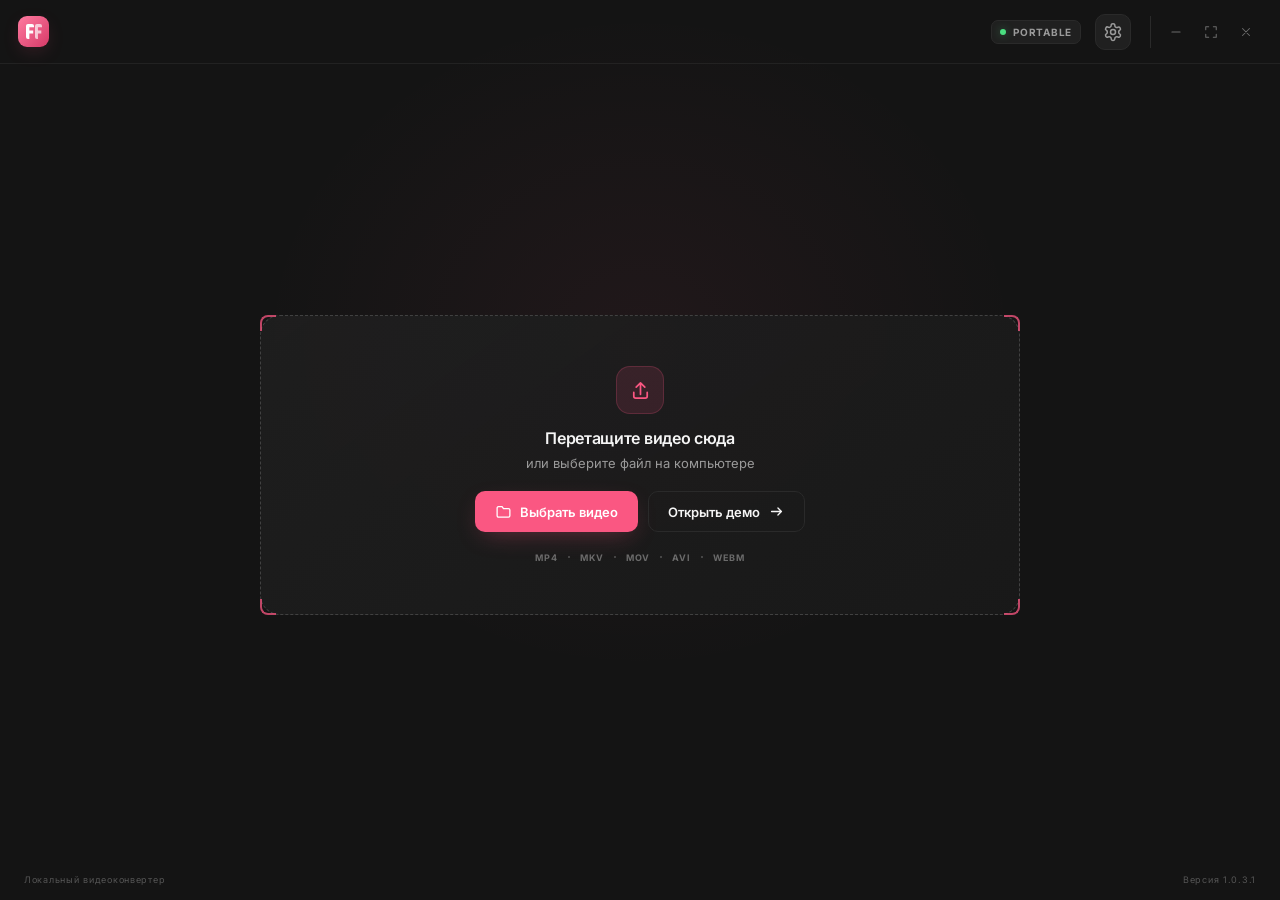
==== ui/index.html @ 164e17ff "Fix media seeking and audio synchronization" ====
<!DOCTYPE html>
<html lang="ru">
<head>
  <meta charset="UTF-8">
  <meta name="viewport" content="width=device-width, initial-scale=1.0">
  <meta name="theme-color" content="#141414">
  <title>FFConverter</title>
  <link rel="icon" type="image/png" href="icon.png">
  <style>:root{color-scheme:dark}html,body{background:#141414;color:#f5f5f5}</style>
  <link rel="stylesheet" href="design-system/fonts/fonts.css">
  <link rel="stylesheet" href="design-system/css/whitely.css">
  <link rel="stylesheet" href="styles/app.css">
</head>
<body>
  <svg class="svg-defs" aria-hidden="true">
    <defs>
      <symbol id="i-upload" viewBox="0 0 24 24"><path d="M12 16V4m0 0L7.5 8.5M12 4l4.5 4.5M5 14v4a2 2 0 0 0 2 2h10a2 2 0 0 0 2-2v-4"/></symbol>
      <symbol id="i-folder" viewBox="0 0 24 24"><path d="M3 7a2 2 0 0 1 2-2h5l2 3h7a2 2 0 0 1 2 2v8a2 2 0 0 1-2 2H5a2 2 0 0 1-2-2V7Z"/></symbol>
      <symbol id="i-play" viewBox="0 0 24 24"><path d="m6 3 14 9-14 9V3Z"/></symbol>
      <symbol id="i-pause" viewBox="0 0 24 24"><rect x="6" y="5" width="4" height="14" rx="1"/><rect x="14" y="5" width="4" height="14" rx="1"/></symbol>
      <symbol id="i-arrow" viewBox="0 0 24 24"><path d="M5 12h14m-5-5 5 5-5 5"/></symbol>
      <symbol id="i-chevron" viewBox="0 0 24 24"><path d="m7 10 5 5 5-5"/></symbol>
      <symbol id="i-check" viewBox="0 0 24 24"><path d="m5 12 4 4L19 6"/></symbol>
      <symbol id="i-film" viewBox="0 0 24 24"><rect x="3" y="4" width="18" height="16" rx="2"/><path d="M7 4v16M17 4v16M3 9h4M3 15h4M17 9h4M17 15h4M7 12h10"/></symbol>
      <symbol id="i-shield" viewBox="0 0 24 24"><path d="M12 3 4.5 6v5.5c0 4.5 3 7.8 7.5 9.5 4.5-1.7 7.5-5 7.5-9.5V6L12 3Z"/><path d="m9 12 2 2 4-4"/></symbol>
      <symbol id="i-cpu" viewBox="0 0 24 24"><rect x="6" y="6" width="12" height="12" rx="2"/><rect x="9" y="9" width="6" height="6" rx="1"/><path d="M9 2v4M15 2v4M9 18v4M15 18v4M2 9h4M2 15h4M18 9h4M18 15h4"/></symbol>
      <symbol id="i-zap" viewBox="0 0 24 24"><path d="m13 2-8 12h7l-1 8 8-12h-7l1-8Z"/></symbol>
      <symbol id="i-scissors" viewBox="0 0 24 24"><circle cx="6" cy="7" r="3"/><circle cx="6" cy="17" r="3"/><path d="m8.5 8.5 11 7.5M8.5 15.5 19.5 8"/></symbol>
      <symbol id="i-crop" viewBox="0 0 24 24"><path d="M6 2v16a2 2 0 0 0 2 2h14M2 6h16a2 2 0 0 1 2 2v14"/></symbol>
      <symbol id="i-image" viewBox="0 0 24 24"><rect x="3" y="4" width="18" height="16" rx="2"/><circle cx="8.5" cy="9" r="1.5"/><path d="m4 17 5-5 4 4 2-2 5 4"/></symbol>
      <symbol id="i-music" viewBox="0 0 24 24"><path d="M9 18V6l11-2v12M9 9l11-2"/><circle cx="6" cy="18" r="3"/><circle cx="17" cy="16" r="3"/></symbol>
      <symbol id="i-volume" viewBox="0 0 24 24"><path d="M5 10v4h3l4 4V6l-4 4H5ZM16 9a4 4 0 0 1 0 6M18.5 6.5a8 8 0 0 1 0 11"/></symbol>
      <symbol id="i-muted" viewBox="0 0 24 24"><path d="M5 10v4h3l4 4V6l-4 4H5ZM16 10l5 5M21 10l-5 5"/></symbol>
      <symbol id="i-expand" viewBox="0 0 24 24"><path d="M8 3H3v5M16 3h5v5M8 21H3v-5M16 21h5v-5"/></symbol>
      <symbol id="i-back" viewBox="0 0 24 24"><path d="m11 7-5 5 5 5M18 7l-5 5 5 5"/></symbol>
      <symbol id="i-forward" viewBox="0 0 24 24"><path d="m6 7 5 5-5 5M13 7l5 5-5 5"/></symbol>
      <symbol id="i-settings" viewBox="0 0 24 24"><path d="M12.2 2h-.4a2 2 0 0 0-2 2v.2a2 2 0 0 1-1 1.7l-.4.3a2 2 0 0 1-2 0h-.2a2 2 0 0 0-2.7.8l-.2.4a2 2 0 0 0 .7 2.7l.2.1a2 2 0 0 1 1 1.7v.5a2 2 0 0 1-1 1.7l-.2.1a2 2 0 0 0-.7 2.7l.2.4a2 2 0 0 0 2.7.7l.2-.1a2 2 0 0 1 2 0l.4.3a2 2 0 0 1 1 1.7v.2a2 2 0 0 0 2 2h.4a2 2 0 0 0 2-2v-.2a2 2 0 0 1 1-1.7l.4-.3a2 2 0 0 1 2 0l.2.1a2 2 0 0 0 2.7-.7l.2-.4a2 2 0 0 0-.7-2.7l-.2-.1a2 2 0 0 1-1-1.7v-.5a2 2 0 0 1 1-1.7l.2-.1a2 2 0 0 0 .7-2.7l-.2-.4a2 2 0 0 0-2.7-.7l-.2.1a2 2 0 0 1-2 0l-.4-.3a2 2 0 0 1-1-1.7V4a2 2 0 0 0-2-2Z"/><circle cx="12" cy="12" r="3"/></symbol>
      <symbol id="i-help" viewBox="0 0 24 24"><circle cx="12" cy="12" r="9"/><path d="M9.5 9a2.5 2.5 0 1 1 4 2c-1 .7-1.5 1.2-1.5 2.5M12 17h.01"/></symbol>
      <symbol id="i-reset" viewBox="0 0 24 24"><path d="M4 4v6h6M5.5 15a7 7 0 1 0 .5-7l-2 2"/></symbol>
      <symbol id="i-plus" viewBox="0 0 24 24"><path d="M12 5v14M5 12h14"/></symbol>
      <symbol id="i-minus" viewBox="0 0 24 24"><path d="M5 12h14"/></symbol>
      <symbol id="i-clock" viewBox="0 0 24 24"><circle cx="12" cy="12" r="9"/><path d="M12 7v5l3 2"/></symbol>
      <symbol id="i-close" viewBox="0 0 24 24"><path d="m6 6 12 12M18 6 6 18"/></symbol>
    </defs>
  </svg>

  <input id="file-input" type="file" accept="video/*,.mkv,.mov,.avi,.webm" hidden>

  <section class="welcome-screen" id="welcome-screen" aria-label="Открытие видео">
    <header class="app-header welcome-header" data-tauri-drag-region>
      <a class="brand" href="#" aria-label="FFConverter — главный экран">
        <span class="brand-mark"><span></span><span></span></span>
      </a>
      <div class="titlebar-actions">
        <span class="portable-badge"><span class="status-dot"></span>PORTABLE</span>
        <button class="icon-button" id="welcome-help-button" type="button" aria-label="Настройки"><svg class="icon"><use href="#i-settings"></use></svg></button>
        <div class="window-controls">
          <button data-window-action="minimize" type="button" aria-label="Свернуть"><svg class="icon"><use href="#i-minus"></use></svg></button>
          <button data-window-action="maximize" type="button" aria-label="Развернуть"><svg class="icon"><use href="#i-expand"></use></svg></button>
          <button class="window-close" data-window-action="close" type="button" aria-label="Закрыть"><svg class="icon"><use href="#i-close"></use></svg></button>
        </div>
      </div>
    </header>

    <main class="welcome-main">
      <div class="drop-zone" id="drop-zone" aria-label="Область для перетаскивания видео">
        <div class="drop-corner corner-tl"></div><div class="drop-corner corner-tr"></div>
        <div class="drop-corner corner-bl"></div><div class="drop-corner corner-br"></div>
        <div class="upload-icon"><svg class="icon"><use href="#i-upload"></use></svg></div>
        <h2>Перетащите видео сюда</h2>
        <p>или выберите файл на компьютере</p>
        <div class="drop-actions">
          <button class="btn btn-primary" id="browse-button" type="button"><svg class="icon"><use href="#i-folder"></use></svg>Выбрать видео</button>
          <button class="btn btn-ghost" id="demo-button" type="button">Открыть демо<svg class="icon"><use href="#i-arrow"></use></svg></button>
        </div>
        <div class="format-list"><span>MP4</span><i></i><span>MKV</span><i></i><span>MOV</span><i></i><span>AVI</span><i></i><span>WEBM</span></div>
      </div>
    </main>
    <footer class="welcome-footer"><span>Локальный видеоконвертер</span><span>Версия 1.0.3.1</span></footer>
  </section>

  <section class="workspace" id="workspace" aria-label="Рабочая область" hidden>
    <header class="app-header workspace-header" data-tauri-drag-region>
      <div class="header-left">
        <button class="brand brand-button" id="home-button" type="button" aria-label="Вернуться на главный экран">
          <span class="brand-mark"><span></span><span></span></span>
        </button>
        <span class="header-divider"></span>
        <div class="file-identity"><svg class="icon"><use href="#i-film"></use></svg><div><strong id="header-file-name">Showreel_2026.mp4</strong><span id="header-file-meta">MP4 · 48,2 МБ</span></div></div>
      </div>
      <div class="header-actions">
        <span class="saved-status"><span class="status-dot"></span><span id="workspace-mode">Демо-режим</span></span>
        <button class="btn btn-dark btn-sm" id="change-file-button" type="button"><svg class="icon"><use href="#i-folder"></use></svg>Сменить файл</button>
        <button class="icon-button" id="help-button" type="button" aria-label="Настройки"><svg class="icon"><use href="#i-settings"></use></svg></button>
        <div class="window-controls">
          <button data-window-action="minimize" type="button" aria-label="Свернуть"><svg class="icon"><use href="#i-minus"></use></svg></button>
          <button data-window-action="maximize" type="button" aria-label="Развернуть"><svg class="icon"><use href="#i-expand"></use></svg></button>
          <button class="window-close" data-window-action="close" type="button" aria-label="Закрыть"><svg class="icon"><use href="#i-close"></use></svg></button>
        </div>
      </div>
    </header>

    <main class="workbench">
      <div class="media-column">
        <section class="preview-card" aria-label="Предпросмотр видео">
          <div class="preview-stage" id="preview-stage">
            <div class="demo-poster" id="demo-poster">
              <svg viewBox="0 0 1280 720" preserveAspectRatio="xMidYMid slice" aria-label="Демонстрационный кадр">
                <defs>
                  <linearGradient id="sky" x1="0" y1="0" x2="0" y2="1"><stop stop-color="#191624"/><stop offset=".55" stop-color="#3b233d"/><stop offset="1" stop-color="#f16c82"/></linearGradient>
                  <linearGradient id="mountain" x1="0" y1="0" x2="1" y2="1"><stop stop-color="#292233"/><stop offset="1" stop-color="#0e1016"/></linearGradient>
                  <radialGradient id="sun"><stop stop-color="#ffd4c2"/><stop offset=".55" stop-color="#ff9c9c"/><stop offset="1" stop-color="#fa5782" stop-opacity="0"/></radialGradient>
                </defs>
                <rect width="1280" height="720" fill="url(#sky)"/>
                <circle cx="900" cy="260" r="230" fill="url(#sun)"/><circle cx="900" cy="260" r="104" fill="#ffb2ac" opacity=".92"/>
                <path d="M0 480 200 310l140 120 190-210 220 260 130-120 200 140 200-100v320H0Z" fill="#292331" opacity=".65"/>
                <path d="M0 560 260 370l150 160 200-90 210 140 210-190 250 170v160H0Z" fill="url(#mountain)"/>
                <path d="m260 370 52 56 35-18 63 122-150-160ZM1030 390l-74 67-40-12-86 135 200-190Z" fill="#746070" opacity=".38"/>
                <path d="M0 610c230-50 390 40 630-10s390-30 650 30v90H0Z" fill="#0b0d12"/>
                <g fill="#fff" opacity=".75" font-family="Inter, sans-serif"><text x="54" y="68" font-size="15" letter-spacing="5">FFCONVERTER</text><text x="54" y="652" font-size="13" letter-spacing="3">ДЕМОНСТРАЦИОННЫЙ КАДР</text></g>
              </svg>
            </div>
            <video id="video-preview" playsinline hidden></video>
            <div class="preview-topbar">
              <div class="preview-badges"><span class="preview-badge"><span class="status-dot"></span>ПРЕДПРОСМОТР</span><span class="preview-badge muted" id="preview-resolution">1920 × 1080</span></div>
              <span class="preview-badge muted" id="preview-codec">H.264 · 30 FPS</span>
            </div>
            <button class="center-play" id="center-play" type="button" aria-label="Воспроизвести"><svg class="icon"><use href="#i-play"></use></svg></button>
            <div class="crop-overlay" id="crop-overlay" hidden><div class="crop-frame"><span class="crop-handle ch-tl"></span><span class="crop-handle ch-tr"></span><span class="crop-handle ch-bl"></span><span class="crop-handle ch-br"></span><div class="crop-grid"></div></div><span class="crop-label">Область кадра · 16:9</span></div>
          </div>
          <div class="playback-bar">
            <div class="playback-main">
              <button class="player-button primary-play" id="play-button" type="button" aria-label="Воспроизвести"><svg class="icon"><use href="#i-play"></use></svg></button>
              <button class="player-button" id="rewind-button" type="button" aria-label="Назад на 5 секунд"><svg class="icon"><use href="#i-back"></use></svg></button>
              <button class="player-button" id="forward-button" type="button" aria-label="Вперёд на 5 секунд"><svg class="icon"><use href="#i-forward"></use></svg></button>
              <span class="playback-time"><strong id="playback-current">00:00</strong><span>/</span><span id="playback-duration">00:41</span></span>
            </div>
            <div class="playback-secondary">
              <span class="preview-file-label" id="preview-file-label">Showreel_2026.mp4</span>
              <button class="player-button" id="mute-button" type="button" aria-label="Выключить звук"><svg class="icon"><use href="#i-volume"></use></svg></button>
              <button class="player-button" id="fullscreen-button" type="button" aria-label="На весь экран"><svg class="icon"><use href="#i-expand"></use></svg></button>
            </div>
          </div>
        </section>

        <section class="timeline-card" aria-label="Таймлайн и обрезка">
          <div class="timeline-header">
            <div class="section-title"><svg class="icon"><use href="#i-scissors"></use></svg><h2>Обрезка</h2><span class="soft-badge" id="trim-length">41,0 сек</span></div>
            <div class="timeline-actions">
              <div class="segmented compact" id="trim-mode"><button class="active" data-mode="precise" type="button">Точно</button><button data-mode="fast" type="button">Без потерь</button></div>
              <button class="icon-button small" id="reset-trim" type="button" aria-label="Сбросить обрезку"><svg class="icon"><use href="#i-reset"></use></svg></button>
            </div>
          </div>
          <div class="timeline-body">
            <div class="timeline-ruler"><span>00:00</span><span>00:10</span><span>00:20</span><span>00:30</span><span id="ruler-end">00:41</span></div>
            <div class="timeline-track" id="timeline-track">
              <div class="timeline-thumbnails" aria-hidden="true">
                <span></span><span></span><span></span><span></span><span></span><span></span><span></span><span></span><span></span><span></span><span></span><span></span>
              </div>
              <div class="timeline-dim dim-left"></div><div class="timeline-dim dim-right"></div>
              <div class="timeline-selection"></div>
              <div class="trim-handle trim-start" data-drag="start" role="slider" tabindex="0" aria-label="Начало фрагмента" aria-valuemin="0" aria-valuemax="41" aria-valuenow="0"><span></span></div>
              <div class="trim-handle trim-end" data-drag="end" role="slider" tabindex="0" aria-label="Конец фрагмента" aria-valuemin="0" aria-valuemax="41" aria-valuenow="41"><span></span></div>
              <div class="playhead" data-drag="playhead" role="slider" tabindex="0" aria-label="Текущая позиция" aria-valuemin="0" aria-valuemax="41" aria-valuenow="0"><span></span></div>
            </div>
            <div class="timeline-footer"><span id="trim-start-time">Начало&nbsp; 00:00.000</span><span class="timeline-hint">Перетащите маркеры, чтобы выбрать фрагмент</span><span id="trim-end-time">Конец&nbsp; 00:41.000</span></div>
          </div>
        </section>
      </div>

      <aside class="inspector" aria-label="Настройки экспорта">
        <div class="inspector-header">
          <div><span class="inspector-kicker">OUTPUT</span><h2>Настройки</h2></div>
          <button class="icon-button small" id="reset-settings" type="button" aria-label="Сбросить настройки"><svg class="icon"><use href="#i-reset"></use></svg></button>
        </div>
        <div class="inspector-tabs" role="tablist" aria-label="Тип настроек">
          <button class="active" id="video-tab" data-panel="video-panel" role="tab" aria-selected="true" type="button"><svg class="icon"><use href="#i-film"></use></svg>Видео</button>
          <button id="audio-tab" data-panel="audio-panel" role="tab" aria-selected="false" type="button"><svg class="icon"><use href="#i-music"></use></svg>Звук<span class="tab-count">2</span></button>
        </div>

        <div class="inspector-scroll">
          <div class="settings-panel" id="video-panel" role="tabpanel" aria-labelledby="video-tab">
            <details class="setting-section">
              <summary><span class="setting-icon"><svg class="icon"><use href="#i-zap"></use></svg></span><span><strong>Сжатие</strong><small id="compression-summary">Баланс · HEVC</small></span><svg class="icon chevron"><use href="#i-chevron"></use></svg></summary>
              <div class="setting-content">
                <div class="preset-grid" id="preset-grid">
                  <button data-preset="quality" type="button"><span>Качество</span><small>AV1 · NVIDIA · CQ 32</small></button>
                  <button class="active" data-preset="balance" type="button"><span>Баланс</span><small>HEVC · NVIDIA · CQ 21</small><i><svg class="icon"><use href="#i-check"></use></svg></i></button>
                </div>
                <div class="control-block quality-control">
                  <div class="control-label"><label for="quality-range">Качество</label><span class="value-badge" id="quality-value">CQ 21 · Высокое</span></div>
                  <input id="quality-range" type="range" min="15" max="35" value="21" style="--val:30%">
                  <div class="range-caption"><span>Выше качество</span><span>Меньше файл</span></div>
                </div>
                <div class="field-row">
                  <label class="select-field"><span>Кодек</span><span class="select-wrap"><select id="codec-select"><option value="H.264">H.264</option><option value="HEVC" selected>HEVC / H.265</option><option value="AV1">AV1</option></select><svg class="icon"><use href="#i-chevron"></use></svg></span></label>
                  <label class="select-field"><span>Устройство</span><span class="select-wrap"><select id="encoder-select"><option>CPU</option><option selected>NVIDIA NVENC</option><option>Intel Quick Sync</option></select><svg class="icon"><use href="#i-chevron"></use></svg></span></label>
                </div>
                <div class="inline-note"><svg class="icon"><use href="#i-cpu"></use></svg><span id="encoder-note">Максимальная совместимость настроек с вашим устройством будет проверена при экспорте.</span></div>
              </div>
            </details>

            <details class="setting-section">
              <summary><span class="setting-icon"><svg class="icon"><use href="#i-film"></use></svg></span><span><strong>Конвертирование</strong><small>Контейнер и формат</small></span><svg class="icon chevron"><use href="#i-chevron"></use></svg></summary>
              <div class="setting-content">
                <label class="select-field"><span>Контейнер</span><span class="select-wrap"><select id="container-select"><option value="original">Оригинал</option><option>MP4</option><option>MKV</option><option>MOV</option><option>WebM</option></select><svg class="icon"><use href="#i-chevron"></use></svg></span></label>
                <label class="switch-row"><span><strong>Сохранить метаданные</strong><small>Дата, название и другие свойства</small></span><span class="switch"><input type="checkbox" checked><span class="slider"></span></span></label>
                <label class="switch-row"><span><strong>Сохранить субтитры</strong><small>Если они есть в исходном файле</small></span><span class="switch"><input type="checkbox" checked><span class="slider"></span></span></label>
              </div>
            </details>

            <details class="setting-section">
              <summary><span class="setting-icon"><svg class="icon"><use href="#i-expand"></use></svg></span><span><strong>Разрешение</strong><small id="resolution-summary">Как в оригинале · 1920 × 1080</small></span><svg class="icon chevron"><use href="#i-chevron"></use></svg></summary>
              <div class="setting-content">
                <div class="resolution-presets" id="resolution-presets"><button class="active" data-width="1920" data-height="1080" type="button">Оригинал</button><button data-width="3840" data-height="2160" type="button">4K</button><button data-width="2560" data-height="1440" type="button">2K</button><button data-width="1280" data-height="720" type="button">720p</button></div>
                <div class="dimension-row"><label><span>Ширина</span><input class="input" id="width-input" type="number" value="1920" min="16"></label><span>×</span><label><span>Высота</span><input class="input" id="height-input" type="number" value="1080" min="16"></label></div>
                <label class="switch-row"><span><strong>Сохранять пропорции</strong><small>Не растягивать изображение</small></span><span class="switch"><input id="aspect-lock" type="checkbox" checked><span class="slider"></span></span></label>
              </div>
            </details>

            <details class="setting-section">
              <summary><span class="setting-icon"><svg class="icon"><use href="#i-crop"></use></svg></span><span><strong>Обрезка кадра</strong><small id="crop-summary">Весь кадр</small></span><svg class="icon chevron"><use href="#i-chevron"></use></svg></summary>
              <div class="setting-content">
                <div class="ratio-grid" id="ratio-grid"><button class="active" data-ratio="free" type="button">Весь кадр</button><button data-ratio="16:9" type="button">16:9</button><button data-ratio="1:1" type="button">1:1</button><button data-ratio="4:3" type="button">4:3</button><button data-ratio="9:16" type="button">9:16</button></div>
                <button class="btn btn-dark full-width" id="crop-preview-button" type="button"><svg class="icon"><use href="#i-crop"></use></svg>Показать область на превью</button>
              </div>
            </details>

            <details class="setting-section">
              <summary><span class="setting-icon"><svg class="icon"><use href="#i-image"></use></svg></span><span><strong>Раскадровка и GIF</strong><small>PNG, JPG или анимация</small></span><svg class="icon chevron"><use href="#i-chevron"></use></svg></summary>
              <div class="setting-content">
                <div class="segmented full" id="image-format"><button class="active" data-format="PNG" type="button">PNG</button><button data-format="JPG" type="button">JPG</button><button data-format="GIF" type="button">GIF</button></div>
                <label class="switch-row"><span><strong>Только текущий кадр</strong><small id="frame-time-label">Позиция 00:00.000</small></span><span class="switch"><input id="single-frame" type="checkbox" checked><span class="slider"></span></span></label>
                <div class="control-block"><div class="control-label"><label for="fps-range">Частота кадров</label><span class="value-badge" id="fps-value">12 FPS</span></div><input id="fps-range" type="range" min="5" max="30" value="12" style="--val:28%"></div>
              </div>
            </details>
          </div>

          <div class="settings-panel" id="audio-panel" role="tabpanel" aria-labelledby="audio-tab" hidden>
            <div class="audio-overview"><span class="setting-icon"><svg class="icon"><use href="#i-music"></use></svg></span><div><strong>Аудиодорожки</strong><span>Настройте каждую дорожку отдельно</span></div><span class="soft-badge">2 дорожки</span></div>
            <article class="audio-track" data-track="1">
              <div class="audio-track-head"><span class="track-number">01</span><div><strong>Основная дорожка</strong><span>Русский · AAC · Stereo</span></div><label class="switch"><input class="track-enabled" type="checkbox" checked aria-label="Включить основную дорожку"><span class="slider"></span></label></div>
              <div class="track-volume"><svg class="icon"><use href="#i-volume"></use></svg><input class="audio-volume" type="range" min="0" max="200" value="100" aria-label="Громкость основной дорожки" style="--val:50%"><span>100%</span></div>
              <div class="track-footer"><span>48 kHz · 192 kb/s</span><button class="text-button track-mute" type="button">Выключить звук</button></div>
            </article>
            <article class="audio-track" data-track="2">
              <div class="audio-track-head"><span class="track-number">02</span><div><strong>Комментарии</strong><span>English · AAC · Stereo</span></div><label class="switch"><input class="track-enabled" type="checkbox" checked aria-label="Включить дорожку комментариев"><span class="slider"></span></label></div>
              <div class="track-volume"><svg class="icon"><use href="#i-volume"></use></svg><input class="audio-volume" type="range" min="0" max="200" value="85" aria-label="Громкость дорожки комментариев" style="--val:42.5%"><span>85%</span></div>
              <div class="track-footer"><span>48 kHz · 160 kb/s</span><button class="text-button track-mute" type="button">Выключить звук</button></div>
            </article>
            <details class="setting-section audio-output">
              <summary><span class="setting-icon"><svg class="icon"><use href="#i-settings"></use></svg></span><span><strong>Формат звука</strong><small>AAC · 192 kb/s</small></span><svg class="icon chevron"><use href="#i-chevron"></use></svg></summary>
              <div class="setting-content"><div class="field-row"><label class="select-field"><span>Кодек</span><span class="select-wrap"><select><option>AAC</option><option>MP3</option><option>FLAC</option><option>Оригинал</option></select><svg class="icon"><use href="#i-chevron"></use></svg></span></label><label class="select-field"><span>Битрейт</span><span class="select-wrap"><select><option>128 kb/s</option><option selected>192 kb/s</option><option>256 kb/s</option><option>320 kb/s</option></select><svg class="icon"><use href="#i-chevron"></use></svg></span></label></div></div>
            </details>
            <div class="inline-note"><svg class="icon"><use href="#i-help"></use></svg><span>Если отключить все дорожки, видео будет сохранено без звука.</span></div>
          </div>
        </div>

        <div class="export-panel">
          <div class="output-name"><svg class="icon"><use href="#i-film"></use></svg><div><strong id="output-file-name">Showreel_2026_compressed.mp4</strong><span id="export-summary">MP4 · HEVC · 1920 × 1080</span></div><span class="output-format" id="output-format">MP4</span></div>
          <button class="btn btn-primary export-button" id="export-button" type="button"><span>Экспортировать</span><svg class="icon"><use href="#i-arrow"></use></svg></button>
          <div class="export-footnote"><svg class="icon"><use href="#i-shield"></use></svg><span>Файл будет сохранён на вашем компьютере</span></div>
        </div>
      </aside>
      <div class="workbench-loading" id="workbench-loading" role="status" aria-live="polite" hidden>
        <div class="workbench-loading-content">
          <span class="ring-loader" aria-hidden="true"></span>
          <h2 id="loading-title">Подготовка видео</h2>
          <p id="loading-status">Открытие файла…</p>
          <div class="loading-actions" id="loading-actions" hidden>
            <button class="btn btn-primary" id="loading-change-file" type="button">Выбрать другой файл</button>
            <button class="btn btn-dark" id="loading-home" type="button">На главный экран</button>
          </div>
        </div>
      </div>
    </main>
  </section>

  <div class="app-modal" id="export-modal" role="dialog" aria-modal="true" aria-labelledby="export-modal-title" hidden>
    <div class="modal-card">
      <button class="icon-button modal-close" data-close-modal type="button" aria-label="Закрыть"><svg class="icon"><use href="#i-close"></use></svg></button>
      <span class="modal-icon"><svg class="icon"><use href="#i-check"></use></svg></span>
      <span class="eyebrow modal-eyebrow">Макет интерфейса</span>
      <h2 id="export-modal-title">Настройки экспорта готовы</h2>
      <p>Сейчас вы просматриваете UI-прототип. FFmpeg и сохранение файла будут подключены на следующем этапе.</p>
      <div class="export-review"><div><span>Файл</span><strong id="review-file">Showreel_2026_compressed.mp4</strong></div><div><span>Формат</span><strong id="review-format">MP4 · HEVC</strong></div><div><span>Фрагмент</span><strong id="review-trim">00:00 — 00:41</strong></div></div>
      <button class="btn btn-primary full-width" data-close-modal type="button">Вернуться к настройкам</button>
    </div>
  </div>

  <div class="app-modal" id="help-modal" role="dialog" aria-modal="true" aria-labelledby="help-modal-title" hidden>
    <div class="modal-card help-card">
      <button class="icon-button modal-close" data-close-modal type="button" aria-label="Закрыть"><svg class="icon"><use href="#i-close"></use></svg></button>
      <span class="eyebrow modal-eyebrow">Настройки</span><h2 id="help-modal-title">FFConverter</h2>
      <label class="accent-setting" for="accent-color"><span><strong>Акцентный цвет</strong><small>Основной цвет интерфейса</small></span><span class="accent-picker"><input id="accent-color" type="color" value="#fa5782"><span id="accent-value">#FA5782</span></span></label>
      <section class="update-setting" aria-label="Обновления">
        <div class="update-setting-row"><div><strong>Обновления</strong><span id="update-status">Версия 1.0.3.1</span></div><button class="btn btn-dark btn-sm" id="update-check" type="button">Проверить</button></div>
        <div class="update-progress" id="update-progress" hidden><div class="update-progress-track"><span id="update-progress-bar"></span></div><span id="update-progress-value">0%</span></div>
      </section>
      <div class="shortcut-list"><div><span>Воспроизведение / пауза</span><kbd>Пробел</kbd></div><div><span>Перемотка на 5 секунд</span><span><kbd>←</kbd> <kbd>→</kbd></span></div><div><span>Сбросить обрезку</span><kbd>R</kbd></div><div><span>Закрыть окно</span><kbd>Esc</kbd></div></div>
      <p class="modal-hint">В демо-режиме управляется виртуальная позиция. При открытии поддерживаемого браузером видео элементы управляют самим файлом.</p>
      <button class="btn btn-dark full-width" data-close-modal type="button">Понятно</button>
    </div>
  </div>

  <div class="app-modal" id="update-modal" role="dialog" aria-modal="true" aria-labelledby="update-modal-title" hidden>
    <div class="modal-card">
      <span class="modal-icon"><svg class="icon"><use href="#i-reset"></use></svg></span>
      <span class="eyebrow modal-eyebrow" id="update-modal-eyebrow">Доступно обновление</span>
      <h2 id="update-modal-title">Новая версия FFConverter</h2>
      <p id="update-version-label"></p>
      <p id="update-notes"></p>
      <div class="export-progress" id="update-modal-progress" hidden><div><span id="update-modal-progress-value">0%</span></div><div class="export-progress-track"><span id="update-modal-progress-bar"></span></div></div>
      <div class="modal-actions"><button class="btn btn-primary full-width" id="update-install" type="button">Скачать и установить</button><button class="btn btn-dark full-width" data-close-modal type="button">Позже</button></div>
    </div>
  </div>

  <script src="design-system/js/whitely.js"></script>
  <script src="app.js"></script>
</body>
</html>
---- ui/design-system/fonts/fonts.css ----
/* Локальные шрифты: Inter (400–800) и Unbounded (500, 700), латиница + кириллица.
   font-display:block — текст появляется сразу в нужном шрифте, без вспышки
   перерисовки из системного (файлы локальные, задержка незаметна). */

/* Inter */
@font-face{font-family:'Inter';font-style:normal;font-weight:400;font-display:block;src:url('inter-cyrillic-400-normal.woff2') format('woff2');unicode-range:U+0301,U+0400-045F,U+0490-0491,U+04B0-04B1,U+2116}
@font-face{font-family:'Inter';font-style:normal;font-weight:400;font-display:block;src:url('inter-latin-400-normal.woff2') format('woff2');unicode-range:U+0000-00FF,U+0131,U+0152-0153,U+02BB-02BC,U+02C6,U+02DA,U+02DC,U+2000-206F,U+2074,U+20AC,U+2122,U+2191,U+2193,U+2212,U+2215,U+FEFF,U+FFFD}
@font-face{font-family:'Inter';font-style:normal;font-weight:500;font-display:block;src:url('inter-cyrillic-500-normal.woff2') format('woff2');unicode-range:U+0301,U+0400-045F,U+0490-0491,U+04B0-04B1,U+2116}
@font-face{font-family:'Inter';font-style:normal;font-weight:500;font-display:block;src:url('inter-latin-500-normal.woff2') format('woff2');unicode-range:U+0000-00FF,U+0131,U+0152-0153,U+02BB-02BC,U+02C6,U+02DA,U+02DC,U+2000-206F,U+2074,U+20AC,U+2122,U+2191,U+2193,U+2212,U+2215,U+FEFF,U+FFFD}
@font-face{font-family:'Inter';font-style:normal;font-weight:600;font-display:block;src:url('inter-cyrillic-600-normal.woff2') format('woff2');unicode-range:U+0301,U+0400-045F,U+0490-0491,U+04B0-04B1,U+2116}
@font-face{font-family:'Inter';font-style:normal;font-weight:600;font-display:block;src:url('inter-latin-600-normal.woff2') format('woff2');unicode-range:U+0000-00FF,U+0131,U+0152-0153,U+02BB-02BC,U+02C6,U+02DA,U+02DC,U+2000-206F,U+2074,U+20AC,U+2122,U+2191,U+2193,U+2212,U+2215,U+FEFF,U+FFFD}
@font-face{font-family:'Inter';font-style:normal;font-weight:700;font-display:block;src:url('inter-cyrillic-700-normal.woff2') format('woff2');unicode-range:U+0301,U+0400-045F,U+0490-0491,U+04B0-04B1,U+2116}
@font-face{font-family:'Inter';font-style:normal;font-weight:700;font-display:block;src:url('inter-latin-700-normal.woff2') format('woff2');unicode-range:U+0000-00FF,U+0131,U+0152-0153,U+02BB-02BC,U+02C6,U+02DA,U+02DC,U+2000-206F,U+2074,U+20AC,U+2122,U+2191,U+2193,U+2212,U+2215,U+FEFF,U+FFFD}
@font-face{font-family:'Inter';font-style:normal;font-weight:800;font-display:block;src:url('inter-cyrillic-800-normal.woff2') format('woff2');unicode-range:U+0301,U+0400-045F,U+0490-0491,U+04B0-04B1,U+2116}
@font-face{font-family:'Inter';font-style:normal;font-weight:800;font-display:block;src:url('inter-latin-800-normal.woff2') format('woff2');unicode-range:U+0000-00FF,U+0131,U+0152-0153,U+02BB-02BC,U+02C6,U+02DA,U+02DC,U+2000-206F,U+2074,U+20AC,U+2122,U+2191,U+2193,U+2212,U+2215,U+FEFF,U+FFFD}

/* Unbounded */
@font-face{font-family:'Unbounded';font-style:normal;font-weight:500;font-display:block;src:url('unbounded-cyrillic-500-normal.woff2') format('woff2');unicode-range:U+0301,U+0400-045F,U+0490-0491,U+04B0-04B1,U+2116}
@font-face{font-family:'Unbounded';font-style:normal;font-weight:500;font-display:block;src:url('unbounded-latin-500-normal.woff2') format('woff2');unicode-range:U+0000-00FF,U+0131,U+0152-0153,U+02BB-02BC,U+02C6,U+02DA,U+02DC,U+2000-206F,U+2074,U+20AC,U+2122,U+2191,U+2193,U+2212,U+2215,U+FEFF,U+FFFD}
@font-face{font-family:'Unbounded';font-style:normal;font-weight:700;font-display:block;src:url('unbounded-cyrillic-700-normal.woff2') format('woff2');unicode-range:U+0301,U+0400-045F,U+0490-0491,U+04B0-04B1,U+2116}
@font-face{font-family:'Unbounded';font-style:normal;font-weight:700;font-display:block;src:url('unbounded-latin-700-normal.woff2') format('woff2');unicode-range:U+0000-00FF,U+0131,U+0152-0153,U+02BB-02BC,U+02C6,U+02DA,U+02DC,U+2000-206F,U+2074,U+20AC,U+2122,U+2191,U+2193,U+2212,U+2215,U+FEFF,U+FFFD}
---- ui/design-system/css/whitely.css ----
/* Whitely Design System — точка входа стилей */
@import './tokens.css';
@import './base.css';
@import './components/button.css';
@import './components/input.css';
@import './components/choice.css';
@import './components/slider.css';
@import './components/cselect.css';
@import './components/badge.css';
@import './components/card.css';
@import './components/avatar.css';
@import './components/progress.css';
@import './components/tooltip.css';
@import './components/tabs.css';
@import './components/dropdown.css';
@import './components/accordion.css';
@import './components/modal.css';
@import './components/toast.css';
---- ui/styles/app.css ----
:root {
  --header-height: 64px;
  --panel-width: 382px;
  --app-gap: 12px;
  --preview-black: #0c0c0f;
}

html, body { width: 100%; min-width: 1024px; height: 100%; overflow: hidden; }
body { font-size: 14px; }
button, input, select { font: inherit; }
button { color: inherit; }
button, a, input, select, summary { -webkit-tap-highlight-color: transparent; }
button:focus-visible, a:focus-visible, summary:focus-visible, [tabindex]:focus-visible, input:focus-visible, select:focus-visible {
  outline: 2px solid var(--accent);
  outline-offset: 3px;
}
[hidden] { display: none !important; }
.svg-defs { position: absolute; width: 0; height: 0; overflow: hidden; }
.icon { width: 20px; height: 20px; flex: 0 0 auto; fill: none; stroke: currentColor; stroke-width: 1.8; stroke-linecap: round; stroke-linejoin: round; }
.full-width { width: 100%; }

.app-header {
  height: var(--header-height);
  display: flex;
  align-items: center;
  justify-content: space-between;
  padding: 0 24px;
  border-bottom: 1px solid var(--border);
  background: #171717;
  flex: 0 0 auto;
}
.brand { display: inline-flex; align-items: center; gap: 11px; color: var(--text); text-decoration: none; }
.brand-button { padding: 0; border: 0; background: none; cursor: pointer; }
.brand-mark {
  position: relative;
  width: 31px;
  height: 31px;
  display: inline-block;
  border-radius: 9px;
  overflow: hidden;
  background: linear-gradient(135deg, var(--accent-2), var(--accent-deep));
  box-shadow: 0 6px 20px -7px var(--accent-glow);
}
.brand-mark > span:first-child {
  position: absolute;
  width: 8px;
  height: 15px;
  left: 8px;
  top: 8px;
  border-radius: 2px;
  background: white;
  clip-path: polygon(0 0, 100% 0, 100% 22%, 42% 22%, 42% 43%, 90% 43%, 90% 63%, 42% 63%, 42% 100%, 0 100%);
}
.brand-mark > span:last-child {
  position: absolute;
  width: 7px;
  height: 15px;
  left: 17px;
  top: 8px;
  border-radius: 2px;
  background: rgba(255,255,255,.68);
  clip-path: polygon(0 0, 100% 0, 100% 22%, 42% 22%, 42% 43%, 90% 43%, 90% 63%, 42% 63%, 42% 100%, 0 100%);
}
.brand-name { font: 700 13px/1 var(--font-display); letter-spacing: -.035em; }
.portable-badge, .soft-badge, .value-badge, .output-format {
  display: inline-flex;
  align-items: center;
  gap: 7px;
  border: 1px solid var(--border);
  border-radius: 7px;
  padding: 5px 8px;
  color: var(--text-muted);
  background: var(--surface-2);
  font-size: 10px;
  font-weight: 700;
  letter-spacing: .07em;
  white-space: nowrap;
}
.status-dot { width: 6px; height: 6px; border-radius: 50%; background: var(--success); box-shadow: 0 0 9px rgba(74,222,128,.4); }

/* Welcome */
.welcome-screen { height: 100dvh; display: flex; flex-direction: column; background:
  radial-gradient(ellipse at 50% 38%, rgba(var(--accent-rgb),.055), transparent 42%),
  var(--bg); }
.welcome-header { border-bottom-color: rgba(42,42,42,.65); background: transparent; }
.welcome-main { width: min(940px, calc(100% - 64px)); margin: auto; display: flex; flex-direction: column; align-items: center; padding: 24px 0 18px; }
.eyebrow { display: inline-flex; align-items: center; gap: 8px; color: var(--accent); font-size: 10px; font-weight: 700; letter-spacing: .18em; }
.drop-zone {
  position: relative;
  width: min(760px, 100%);
  min-height: 300px;
  display: flex;
  flex-direction: column;
  align-items: center;
  justify-content: center;
  padding: 28px;
  border: 1px dashed #414141;
  border-radius: 20px;
  background: linear-gradient(145deg, rgba(32,32,32,.86), rgba(25,25,25,.9));
  cursor: pointer;
  transition: border-color var(--t-fast), background var(--t-fast), transform var(--t-fast), box-shadow var(--t-fast);
}
.drop-zone:hover, .drop-zone.dragover { border-color: var(--accent); background: linear-gradient(145deg, rgba(var(--accent-rgb),.065), rgba(28,28,28,.95)); box-shadow: inset 0 0 50px rgba(var(--accent-rgb),.025); }
.drop-zone.dragover { transform: scale(1.008); }
.drop-corner { position: absolute; width: 16px; height: 16px; border-color: var(--accent); border-style: solid; opacity: .75; }
.corner-tl { top: -1px; left: -1px; border-width: 2px 0 0 2px; border-radius: 8px 0 0; }
.corner-tr { top: -1px; right: -1px; border-width: 2px 2px 0 0; border-radius: 0 8px 0 0; }
.corner-bl { bottom: -1px; left: -1px; border-width: 0 0 2px 2px; border-radius: 0 0 0 8px; }
.corner-br { bottom: -1px; right: -1px; border-width: 0 2px 2px 0; border-radius: 0 0 8px; }
.upload-icon { width: 48px; height: 48px; display: grid; place-items: center; margin-bottom: 13px; color: var(--accent); border: 1px solid rgba(var(--accent-rgb),.2); border-radius: 14px; background: var(--accent-soft); }
.upload-icon .icon { width: 23px; height: 23px; }
.drop-zone h2 { font: 600 16px/1.4 var(--font-sans); }
.drop-zone > p { margin-top: 5px; color: var(--text-muted); font-size: 13px; }
.drop-actions { display: flex; gap: 10px; margin-top: 20px; }
.drop-actions .btn { padding: 11px 19px; font-size: 13px; }
.drop-actions .icon { width: 17px; height: 17px; }
.format-list { display: flex; align-items: center; gap: 10px; margin-top: 20px; color: var(--text-dim); font-size: 9px; font-weight: 700; letter-spacing: .1em; }
.format-list i { width: 2px; height: 2px; border-radius: 50%; background: #555; }
.welcome-footer { display: flex; justify-content: space-between; padding: 15px 24px; color: #555; font-size: 9px; letter-spacing: .08em; }

/* Workspace */
.workspace { height: 100dvh; }
.workbench { position: relative; height: calc(100dvh - var(--header-height)); display: grid; grid-template-columns: minmax(0, 1fr) var(--panel-width); gap: var(--app-gap); padding: var(--app-gap); }
.workbench-loading { position: absolute; z-index: 50; inset: 0; display: grid; place-items: center; padding: 32px; background: var(--bg); }
.workbench-loading-content { width: min(440px, 100%); display: flex; flex-direction: column; align-items: center; text-align: center; }
.workbench-loading .ring-loader { width: 38px; height: 38px; margin-bottom: 22px; border: 2px solid var(--surface-3); border-top-color: var(--accent); border-radius: 50%; animation: loading-spin .8s linear infinite; }
.workbench-loading h2 { font: 600 20px/1.35 var(--font-sans); letter-spacing: -.02em; }
.workbench-loading p { max-width: 100%; margin-top: 9px; color: var(--text-muted); font-size: 12px; line-height: 1.6; overflow-wrap: anywhere; white-space: pre-wrap; }
.workbench-loading.is-error .ring-loader { display: none; }
.loading-actions { display: flex; flex-wrap: wrap; justify-content: center; gap: 9px; margin-top: 22px; }
@keyframes loading-spin { to { transform: rotate(360deg); } }
.workspace-header { padding: 0 18px; }
.header-left, .header-actions, .file-identity, .saved-status { display: flex; align-items: center; }
.header-left { min-width: 0; gap: 18px; }
.header-divider { width: 1px; height: 28px; background: var(--border); }
.file-identity { min-width: 0; gap: 10px; }
.file-identity > .icon { color: var(--text-dim); width: 18px; }
.file-identity div { display: flex; flex-direction: column; gap: 3px; min-width: 0; }
.file-identity strong { max-width: 240px; overflow: hidden; text-overflow: ellipsis; white-space: nowrap; font-size: 12px; font-weight: 600; }
.file-identity span { color: var(--text-dim); font-size: 10px; }
.header-actions { gap: 9px; }
.header-actions .btn { padding: 8px 13px; }
.header-actions .icon { width: 16px; height: 16px; }
.saved-status { gap: 7px; margin-right: 5px; color: var(--text-dim); font-size: 10px; }
.saved-status .status-dot { width: 5px; height: 5px; }
.icon-button, .player-button {
  display: inline-grid;
  place-items: center;
  width: 36px;
  height: 36px;
  padding: 0;
  border: 1px solid var(--border);
  border-radius: 10px;
  color: var(--text-muted);
  background: var(--surface-2);
  cursor: pointer;
  transition: color var(--t-fast), border-color var(--t-fast), background var(--t-fast), transform var(--t-fast);
}
.icon-button:hover, .player-button:hover { color: var(--accent); border-color: rgba(var(--accent-rgb),.35); background: var(--accent-soft); }
.icon-button:active, .player-button:active { transform: scale(.94); }
.icon-button.small { width: 30px; height: 30px; border-radius: 8px; }
.icon-button.small .icon { width: 15px; height: 15px; }
.media-column { min-width: 0; min-height: 0; display: grid; grid-template-rows: minmax(260px, 1fr) 202px; gap: var(--app-gap); }
.preview-card, .timeline-card, .inspector { border: 1px solid var(--border); border-radius: var(--radius-md); background: var(--surface); overflow: hidden; }
.preview-card { min-height: 0; display: flex; flex-direction: column; }
.preview-stage { position: relative; flex: 1; min-height: 0; overflow: hidden; background: var(--preview-black); }
.demo-poster, .demo-poster > svg, #video-preview { width: 100%; height: 100%; display: block; }
.demo-poster > svg, #video-preview { object-fit: contain; }
.preview-stage::after { content: ""; position: absolute; inset: 0; pointer-events: none; box-shadow: inset 0 0 80px rgba(0,0,0,.12); }
.preview-topbar { position: absolute; z-index: 3; top: 15px; left: 16px; right: 16px; display: flex; align-items: center; justify-content: space-between; pointer-events: none; }
.preview-badges { display: flex; gap: 7px; }
.preview-badge { display: inline-flex; align-items: center; gap: 6px; padding: 6px 9px; border: 1px solid rgba(255,255,255,.1); border-radius: 7px; color: #eee; background: rgba(12,12,15,.72); font-size: 9px; font-weight: 700; letter-spacing: .08em; backdrop-filter: none; }
.preview-badge.muted { color: rgba(255,255,255,.66); font-weight: 500; letter-spacing: .02em; }
.preview-badge .status-dot { width: 5px; height: 5px; background: var(--accent); box-shadow: 0 0 8px var(--accent); }
.center-play { position: absolute; z-index: 4; top: 50%; left: 50%; width: 58px; height: 58px; display: grid; place-items: center; transform: translate(-50%, -50%); border: 1px solid rgba(255,255,255,.22); border-radius: 50%; color: white; background: rgba(20,20,20,.5); cursor: pointer; transition: background var(--t-fast), border-color var(--t-fast), transform var(--t-fast), opacity var(--t-fast); }
.center-play:hover { background: var(--accent); border-color: var(--accent); transform: translate(-50%, -50%) scale(1.06); }
.center-play .icon { width: 24px; height: 24px; fill: currentColor; stroke-width: 1.4; }
.center-play.playing { opacity: 0; }
.preview-stage:hover .center-play.playing { opacity: .75; }
.playback-bar { height: 56px; display: flex; align-items: center; justify-content: space-between; gap: 16px; padding: 0 14px; border-top: 1px solid var(--border); background: #191919; flex: 0 0 auto; }
.playback-main, .playback-secondary { display: flex; align-items: center; gap: 5px; min-width: 0; }
.player-button { width: 31px; height: 31px; border-color: transparent; border-radius: 8px; background: transparent; }
.player-button .icon { width: 17px; height: 17px; }
.player-button.primary-play { margin-right: 2px; color: #fff; border-color: var(--accent); background: var(--accent); }
.player-button.primary-play:hover { color: white; background: var(--accent-2); }
.primary-play .icon { fill: currentColor; width: 15px; height: 15px; }
.primary-play.is-playing .icon, .center-play.is-playing .icon { fill: currentColor; stroke: none; }
.playback-time { display: flex; align-items: center; gap: 7px; margin-left: 9px; color: var(--text-dim); font-size: 11px; font-variant-numeric: tabular-nums; }
.playback-time strong { color: var(--text); font-weight: 500; }
.preview-file-label { max-width: 180px; margin-right: 9px; overflow: hidden; text-overflow: ellipsis; white-space: nowrap; color: var(--text-dim); font-size: 10px; }

/* Timeline */
.timeline-card { display: flex; flex-direction: column; }
.timeline-header { min-height: 51px; display: flex; align-items: center; justify-content: space-between; gap: 12px; padding: 9px 14px; border-bottom: 1px solid var(--border); }
.section-title { display: flex; align-items: center; gap: 8px; }
.section-title > .icon { width: 16px; height: 16px; color: var(--accent); }
.section-title h2 { font: 600 12px/1 var(--font-sans); }
.section-title .soft-badge { margin-left: 3px; padding: 4px 6px; color: var(--accent); border-color: rgba(var(--accent-rgb),.16); background: var(--accent-soft); font-size: 9px; letter-spacing: 0; }
.timeline-actions { display: flex; align-items: center; gap: 8px; }
.segmented { display: inline-flex; padding: 3px; gap: 3px; border: 1px solid var(--border); border-radius: 10px; background: var(--surface-2); }
.segmented button { flex: 1; min-height: 30px; padding: 6px 12px; border: 0; border-radius: 7px; color: var(--text-muted); background: transparent; font-size: 11px; font-weight: 600; cursor: pointer; transition: background var(--t-fast), color var(--t-fast); }
.segmented button:hover { color: var(--text); }
.segmented button.active { color: var(--accent); background: var(--accent-soft); }
.segmented.compact button { min-height: 24px; padding: 4px 10px; font-size: 10px; }
.segmented.full { display: flex; width: 100%; }
.timeline-body { flex: 1; padding: 11px 15px 10px; min-height: 0; }
.timeline-ruler { display: flex; justify-content: space-between; padding: 0 1px; color: var(--text-dim); font-size: 8px; font-variant-numeric: tabular-nums; }
.timeline-track { --start: 0%; --end: 100%; --position: 0%; position: relative; height: 72px; margin-top: 7px; border-radius: 7px; cursor: crosshair; user-select: none; touch-action: none; }
.timeline-thumbnails { position: absolute; inset: 0; display: grid; grid-template-columns: repeat(12, 1fr); gap: 2px; overflow: hidden; border-radius: 7px; background: #111; }
.timeline-thumbnails span { position: relative; background:
  linear-gradient(180deg, transparent 55%, rgba(5,6,9,.8)),
  radial-gradient(circle at 72% 36%, rgba(255,174,165,.8) 0 8%, transparent 22%),
  linear-gradient(145deg, #362638 0 42%, #161923 43% 62%, #0b0e13 63%); }
.timeline-thumbnails span:nth-child(2n) { background-position: 12px 0, 18px 0, 0; filter: brightness(.82) saturate(.8); }
.timeline-thumbnails span:nth-child(3n) { background:
  linear-gradient(180deg, transparent 55%, rgba(5,6,9,.8)),
  radial-gradient(circle at 40% 42%, rgba(255,174,165,.72) 0 8%, transparent 23%),
  linear-gradient(35deg, #12141b 0 40%, #3a263a 41% 65%, #191620 66%); }
.timeline-thumbnails span:nth-child(4n) { filter: hue-rotate(-10deg) brightness(1.1); }
.timeline-dim { position: absolute; top: 0; bottom: 0; z-index: 1; background: rgba(8,8,10,.7); pointer-events: none; }
.dim-left { left: 0; width: var(--start); border-radius: 7px 0 0 7px; }
.dim-right { left: var(--end); right: 0; border-radius: 0 7px 7px 0; }
.timeline-selection { position: absolute; z-index: 2; left: var(--start); right: calc(100% - var(--end)); top: 0; bottom: 0; border-top: 2px solid var(--accent); border-bottom: 2px solid var(--accent); pointer-events: none; }
.trim-handle { position: absolute; z-index: 5; top: -3px; bottom: -3px; width: 14px; margin-left: -7px; display: grid; place-items: center; border: 2px solid var(--accent-2); border-radius: 5px; background: var(--accent); box-shadow: 0 2px 10px rgba(0,0,0,.45); cursor: ew-resize; }
.trim-handle span { width: 2px; height: 18px; border-left: 1px solid rgba(255,255,255,.7); border-right: 1px solid rgba(255,255,255,.7); }
.trim-start { left: var(--start); }
.trim-end { left: var(--end); }
.playhead { position: absolute; z-index: 4; left: var(--position); top: -5px; bottom: -5px; width: 1px; background: #fff; pointer-events: auto; cursor: col-resize; }
.playhead::after { content: ""; position: absolute; top: 0; bottom: 0; left: -6px; width: 13px; }
.playhead > span { position: absolute; top: -2px; left: -4px; width: 9px; height: 9px; border-radius: 2px 2px 5px 5px; background: #fff; }
.timeline-footer { display: flex; align-items: center; justify-content: space-between; gap: 8px; margin-top: 10px; color: var(--text-muted); font-size: 9px; font-variant-numeric: tabular-nums; }
.timeline-hint { color: var(--text-dim); text-align: center; }

/* Inspector */
.inspector { min-height: 0; display: flex; flex-direction: column; }
.inspector-header { display: flex; align-items: center; justify-content: space-between; padding: 15px 16px 11px; }
.inspector-kicker { color: var(--accent); font-size: 8px; font-weight: 700; letter-spacing: .15em; }
.inspector-header h2 { margin-top: 4px; font: 600 17px/1.2 var(--font-sans); letter-spacing: -.02em; }
.inspector-tabs { display: grid; grid-template-columns: 1fr 1fr; gap: 4px; margin: 0 14px 12px; padding: 4px; border: 1px solid var(--border); border-radius: 11px; background: var(--surface-2); }
.inspector-tabs button { display: flex; align-items: center; justify-content: center; gap: 7px; height: 34px; border: 0; border-radius: 8px; color: var(--text-muted); background: transparent; font-size: 11px; font-weight: 600; cursor: pointer; }
.inspector-tabs button:hover { color: var(--text); }
.inspector-tabs button.active { color: var(--accent); background: var(--accent-soft); box-shadow: inset 0 0 0 1px rgba(var(--accent-rgb),.08); }
.inspector-tabs .icon { width: 15px; height: 15px; }
.tab-count { min-width: 17px; padding: 2px 4px; border-radius: 5px; color: var(--text-dim); background: rgba(255,255,255,.05); font-size: 9px; }
.inspector-tabs button.active .tab-count { color: var(--accent); background: rgba(var(--accent-rgb),.1); }
.inspector-scroll { flex: 1; min-height: 0; overflow-y: auto; overflow-x: hidden; padding: 0 12px 12px; scrollbar-width: thin; }
.inspector-scroll::-webkit-scrollbar { width: 5px; }
.inspector-scroll::-webkit-scrollbar-track { background: transparent; }
.inspector-scroll::-webkit-scrollbar-thumb { border: 0; background: #353535; }
.settings-panel { display: flex; flex-direction: column; gap: 8px; }
.setting-section { border: 1px solid var(--border); border-radius: 12px; background: #1c1c1c; overflow: hidden; }
.setting-section summary { display: flex; align-items: center; gap: 10px; min-height: 59px; padding: 10px 12px; list-style: none; cursor: pointer; user-select: none; }
.setting-section summary::-webkit-details-marker { display: none; }
.setting-section summary:hover > span:nth-child(2) > strong { color: var(--accent-2); }
.setting-icon { width: 31px; height: 31px; display: grid; place-items: center; flex: 0 0 auto; border: 1px solid var(--border); border-radius: 9px; color: var(--text-muted); background: var(--surface-2); }
.setting-icon .icon { width: 15px; height: 15px; }
.setting-section[open] > summary .setting-icon { color: var(--accent); border-color: rgba(var(--accent-rgb),.2); background: var(--accent-soft); }
.setting-section summary > span:nth-child(2) { display: flex; flex: 1; min-width: 0; flex-direction: column; gap: 4px; }
.setting-section summary strong { font-size: 11px; font-weight: 600; transition: color var(--t-fast); }
.setting-section summary small { overflow: hidden; color: var(--text-dim); font-size: 9px; text-overflow: ellipsis; white-space: nowrap; }
.setting-section summary > .chevron { width: 14px; height: 14px; color: var(--text-dim); transition: transform var(--t-med), color var(--t-fast); }
.setting-section[open] summary > .chevron { color: var(--accent); transform: rotate(180deg); }
.setting-content { display: flex; flex-direction: column; gap: 15px; padding: 2px 12px 14px; }
.preset-grid { display: grid; grid-template-columns: 1fr 1fr; gap: 6px; }
.preset-grid button { position: relative; min-height: 51px; display: flex; flex-direction: column; align-items: flex-start; justify-content: center; gap: 4px; padding: 8px 10px; border: 1px solid var(--border); border-radius: 9px; color: var(--text-muted); background: var(--surface-2); text-align: left; cursor: pointer; transition: border-color var(--t-fast), background var(--t-fast); }
.preset-grid button:hover { border-color: var(--border-hover); }
.preset-grid button.active { color: var(--text); border-color: rgba(var(--accent-rgb),.45); background: var(--accent-soft); }
.preset-grid button span { font-size: 10px; font-weight: 600; }
.preset-grid button small { color: var(--text-dim); font-size: 8px; }
.preset-grid button.active small { color: #c7899a; }
.preset-grid button i { position: absolute; top: 7px; right: 7px; display: none; color: var(--accent); }
.preset-grid button.active i { display: block; }
.preset-grid button i .icon { width: 12px; height: 12px; stroke-width: 2.5; }
.control-block { display: flex; flex-direction: column; gap: 10px; }
.control-label { display: flex; align-items: center; justify-content: space-between; gap: 8px; font-size: 10px; }
.control-label label { color: var(--text-muted); }
.value-badge { padding: 4px 6px; color: var(--accent); border-color: rgba(var(--accent-rgb),.15); background: var(--accent-soft); font-size: 8px; letter-spacing: 0; }
input[type="range"] { height: 4px; }
input[type="range"]::-webkit-slider-thumb { width: 15px; height: 15px; border-width: 4px; }
.range-caption { display: flex; justify-content: space-between; margin-top: -5px; color: var(--text-dim); font-size: 8px; }
.field-row { display: grid; grid-template-columns: 1fr 1fr; gap: 8px; }
.select-field { display: flex; flex-direction: column; gap: 7px; min-width: 0; color: var(--text-muted); font-size: 9px; }
.select-wrap { position: relative; display: block; }
.select-wrap select { width: 100%; height: 34px; padding: 0 27px 0 10px; appearance: none; border: 1px solid var(--border); border-radius: 8px; outline: none; color: var(--text); background: var(--surface-2); font-size: 10px; cursor: pointer; }
.select-wrap select:hover { border-color: var(--border-hover); }
.select-wrap select:focus { border-color: var(--accent); }
.select-wrap > .icon { position: absolute; top: 10px; right: 8px; width: 13px; height: 13px; color: var(--text-dim); pointer-events: none; }
.inline-note { display: flex; align-items: flex-start; gap: 8px; padding: 9px 10px; border: 1px solid rgba(96,165,250,.1); border-radius: 8px; color: #747d8a; background: rgba(96,165,250,.035); font-size: 8px; line-height: 1.5; }
.inline-note .icon { width: 13px; height: 13px; margin-top: 1px; color: var(--info); }
.switch-row { display: flex; align-items: center; justify-content: space-between; gap: 12px; }
.switch-row > span:first-child { display: flex; flex-direction: column; gap: 4px; }
.switch-row strong { color: var(--text-muted); font-size: 10px; font-weight: 500; }
.switch-row small { color: var(--text-dim); font-size: 8px; }
.switch-row .switch { flex: 0 0 auto; }
.resolution-presets, .ratio-grid { display: grid; grid-template-columns: repeat(4, 1fr); gap: 5px; }
.resolution-presets button, .ratio-grid button { min-height: 30px; padding: 5px; border: 1px solid var(--border); border-radius: 7px; color: var(--text-muted); background: var(--surface-2); font-size: 9px; cursor: pointer; }
.resolution-presets button:hover, .ratio-grid button:hover { border-color: var(--border-hover); }
.resolution-presets button.active, .ratio-grid button.active { color: var(--accent); border-color: rgba(var(--accent-rgb),.35); background: var(--accent-soft); }
.dimension-row { display: grid; grid-template-columns: 1fr auto 1fr; align-items: end; gap: 8px; }
.dimension-row > span { padding-bottom: 10px; color: var(--text-dim); }
.dimension-row label { display: flex; flex-direction: column; gap: 6px; color: var(--text-muted); font-size: 9px; }
.dimension-row .input { width: 100%; height: 34px; padding: 0 9px; border: 1px solid var(--border); border-radius: 8px; color: var(--text); background: var(--surface-2); font-size: 10px; }
.ratio-grid { grid-template-columns: repeat(5, 1fr); }
.setting-content .btn-dark { min-height: 34px; padding: 8px 10px; font-size: 10px; }
.setting-content .btn-dark .icon { width: 14px; height: 14px; }

/* Crop preview */
.crop-overlay { position: absolute; z-index: 3; inset: 0; display: grid; place-items: center; background: rgba(5,5,8,.42); }
.crop-frame { position: relative; width: 64%; aspect-ratio: 16/9; max-height: 70%; border: 1px solid var(--accent); box-shadow: 0 0 0 999px rgba(5,5,8,.35); }
.crop-grid { position: absolute; inset: 0; background: linear-gradient(90deg, transparent 33.1%, rgba(255,255,255,.25) 33.3%, transparent 33.5%, transparent 66.4%, rgba(255,255,255,.25) 66.6%, transparent 66.8%), linear-gradient(0deg, transparent 33.1%, rgba(255,255,255,.25) 33.3%, transparent 33.5%, transparent 66.4%, rgba(255,255,255,.25) 66.6%, transparent 66.8%); }
.crop-handle { position: absolute; width: 12px; height: 12px; border-color: white; border-style: solid; }
.ch-tl { left: -2px; top: -2px; border-width: 2px 0 0 2px; }.ch-tr { right: -2px; top: -2px; border-width: 2px 2px 0 0; }.ch-bl { left: -2px; bottom: -2px; border-width: 0 0 2px 2px; }.ch-br { right: -2px; bottom: -2px; border-width: 0 2px 2px 0; }
.crop-label { position: absolute; bottom: 16px; padding: 6px 9px; border-radius: 6px; color: var(--accent); background: rgba(20,20,20,.8); font-size: 9px; }

/* Audio */
.audio-overview { display: flex; align-items: center; gap: 10px; padding: 4px 2px 8px; }
.audio-overview > div { display: flex; flex: 1; flex-direction: column; gap: 4px; }
.audio-overview strong { font-size: 11px; }.audio-overview div span { color: var(--text-dim); font-size: 8px; }
.audio-overview .soft-badge { font-size: 8px; letter-spacing: 0; }
.audio-track { padding: 12px; border: 1px solid var(--border); border-radius: 12px; background: #1c1c1c; transition: opacity var(--t-fast); }
.audio-track.disabled { opacity: .48; }
.audio-track-head { display: flex; align-items: center; gap: 9px; }
.track-number { display: grid; place-items: center; width: 29px; height: 29px; flex: 0 0 auto; border-radius: 8px; color: var(--accent); background: var(--accent-soft); font-size: 9px; font-weight: 700; }
.audio-track-head > div { display: flex; flex: 1; min-width: 0; flex-direction: column; gap: 4px; }
.audio-track-head strong { font-size: 10px; font-weight: 600; }.audio-track-head div span { color: var(--text-dim); font-size: 8px; }
.track-volume { display: grid; grid-template-columns: auto 1fr 32px; align-items: center; gap: 9px; margin-top: 15px; }
.track-volume > .icon { width: 14px; height: 14px; color: var(--text-dim); }
.track-volume > span { color: var(--text-muted); font-size: 9px; text-align: right; font-variant-numeric: tabular-nums; }
.track-footer { display: flex; align-items: center; justify-content: space-between; margin-top: 11px; color: var(--text-dim); font-size: 8px; }
.text-button { padding: 0; border: 0; color: var(--text-dim); background: transparent; font-size: 8px; cursor: pointer; }
.text-button:hover { color: var(--accent); }
.audio-output { margin-top: 2px; }

/* Export */
.export-panel { flex: 0 0 auto; padding: 12px; border-top: 1px solid var(--border); background: #191919; }
.output-name { display: flex; align-items: center; gap: 9px; margin-bottom: 11px; }
.output-name > .icon { width: 17px; height: 17px; color: var(--text-dim); }
.output-name > div { display: flex; flex: 1; min-width: 0; flex-direction: column; gap: 4px; }
.output-name strong { overflow: hidden; text-overflow: ellipsis; white-space: nowrap; font-size: 10px; font-weight: 600; }
.output-name div span { color: var(--text-dim); font-size: 8px; }
.output-format { padding: 4px 6px; color: var(--accent); border-color: rgba(var(--accent-rgb),.17); background: var(--accent-soft); font-size: 8px; }
.export-button { width: 100%; min-height: 43px; justify-content: space-between; padding: 11px 15px; border-radius: 10px; font-size: 12px; }
.export-button .icon { width: 17px; height: 17px; }
.export-footnote { display: flex; align-items: center; justify-content: center; gap: 5px; margin-top: 9px; color: var(--text-dim); font-size: 8px; }
.export-footnote .icon { width: 11px; height: 11px; }

/* Modals */
.app-modal { position: fixed; z-index: 100; inset: var(--header-height) 0 0; display: grid; place-items: center; padding: 24px; background: rgba(8,8,10,.78); }
.modal-card { position: relative; width: min(430px, 100%); padding: 28px; border: 1px solid var(--border-hover); border-radius: 20px; background: #1c1c1c; box-shadow: 0 30px 80px rgba(0,0,0,.45); animation: modal-in .25s var(--ease); }
@keyframes modal-in { from { opacity: 0; transform: translateY(8px) scale(.98); } to { opacity: 1; transform: none; } }
.modal-close { position: absolute; top: 13px; right: 13px; width: 30px; height: 30px; }
.modal-close .icon { width: 15px; height: 15px; }
.modal-icon { width: 45px; height: 45px; display: grid; place-items: center; margin-bottom: 20px; border: 1px solid rgba(var(--accent-rgb),.25); border-radius: 13px; color: var(--accent); background: var(--accent-soft); }
.modal-eyebrow { font-size: 8px; }
.modal-card h2 { margin-top: 8px; font: 600 20px/1.35 var(--font-sans); letter-spacing: -.025em; }
.modal-card > p { margin: 11px 0 20px; color: var(--text-muted); font-size: 12px; line-height: 1.65; }
.export-review { display: flex; flex-direction: column; gap: 12px; margin-bottom: 20px; padding: 14px; border: 1px solid var(--border); border-radius: 11px; background: var(--surface-2); }
.export-review > div { display: flex; justify-content: space-between; gap: 20px; font-size: 10px; }
.export-review span { color: var(--text-dim); }.export-review strong { max-width: 270px; overflow: hidden; text-overflow: ellipsis; white-space: nowrap; font-weight: 500; }
.shortcut-list { display: flex; flex-direction: column; margin: 20px 0; }
.shortcut-list > div { display: flex; align-items: center; justify-content: space-between; padding: 12px 0; border-bottom: 1px solid var(--border); color: var(--text-muted); font-size: 11px; }
kbd { min-width: 28px; display: inline-block; padding: 4px 7px; border: 1px solid var(--border-hover); border-bottom-width: 2px; border-radius: 6px; color: var(--text); background: var(--surface-2); font: 500 10px var(--font-sans); text-align: center; }
.modal-card .modal-hint { color: var(--text-dim); font-size: 10px; }

/* Compact desktop */
@media (max-width: 1280px) {
  :root { --panel-width: 348px; --app-gap: 10px; }
  .app-header { padding-left: 18px; padding-right: 18px; }
  .brand-name { font-size: 11px; }
  .saved-status { display: none; }
  .file-identity strong { max-width: 190px; }
  .preview-file-label { display: none; }
  .timeline-hint { display: none; }
  .media-column { grid-template-rows: minmax(250px, 1fr) 192px; }
  .timeline-track { height: 64px; }
}
@media (max-height: 800px) {
  :root { --header-height: 56px; }
  .welcome-main { padding-top: 15px; }
  .drop-zone { min-height: 260px; padding-top: 20px; padding-bottom: 20px; }
  .welcome-footer { padding-top: 10px; padding-bottom: 10px; }
  .media-column { grid-template-rows: minmax(230px, 1fr) 184px; }
  .timeline-header { min-height: 45px; padding-top: 7px; padding-bottom: 7px; }
  .timeline-track { height: 60px; }
  .timeline-body { padding-top: 8px; }
  .inspector-header { padding-top: 11px; padding-bottom: 8px; }
  .inspector-tabs { margin-bottom: 9px; }
  .setting-section summary { min-height: 53px; }
  .playback-bar { height: 49px; }
  .export-panel { padding: 10px 12px; }
  .export-button { min-height: 39px; }
  .export-footnote { margin-top: 7px; }
}
@media (max-height: 700px) {
  .drop-zone { min-height: 230px; }
  .media-column { grid-template-rows: minmax(210px, 1fr) 174px; }
  .timeline-track { height: 52px; }
  .timeline-footer { margin-top: 7px; }
  .export-footnote { display: none; }
}

.export-kind-wrap { display: flex; flex-direction: column; gap: 7px; margin-bottom: 11px; }
.export-kind-wrap > span { color: var(--text-dim); font-size: 9px; }
.export-kind button { min-height: 27px; padding: 4px 7px; font-size: 9px; }
.export-progress { margin: 0 0 18px; }
.export-progress > div:first-child { display: flex; justify-content: flex-end; margin-bottom: 8px; color: var(--accent); font-size: 11px; font-variant-numeric: tabular-nums; }
.export-progress-track { height: 6px; overflow: hidden; border-radius: 6px; background: var(--surface-3); }
.export-progress-track > span { display: block; width: 0; height: 100%; border-radius: inherit; background: var(--accent); transition: width .2s linear; }
.modal-actions { display: flex; flex-direction: column; gap: 8px; }
.context-setting { margin: 16px 0; padding: 14px 0; border-top: 1px solid var(--border); border-bottom: 1px solid var(--border); }
.accent-setting { display: flex; align-items: center; justify-content: space-between; gap: 18px; margin-top: 20px; padding: 14px; border: 1px solid var(--border); border-radius: 11px; background: var(--surface-2); cursor: pointer; }
.accent-setting > span:first-child { display: flex; flex-direction: column; gap: 4px; }
.accent-setting strong { font-size: 11px; font-weight: 600; }
.accent-setting small { color: var(--text-dim); font-size: 9px; }
.accent-picker { display: flex; align-items: center; gap: 9px; color: var(--text-muted); font-size: 10px; font-variant-numeric: tabular-nums; }
.accent-picker input[type="color"] { width: 38px; height: 30px; padding: 2px; border: 1px solid var(--border-hover); border-radius: 7px; background: var(--surface-3); cursor: pointer; }
.accent-picker input[type="color"]::-webkit-color-swatch-wrapper { padding: 0; }
.accent-picker input[type="color"]::-webkit-color-swatch { border: 0; border-radius: 4px; }
.help-card { max-height: 100%; overflow-y: auto; scrollbar-width: thin; }
.update-setting { margin-top: 10px; padding: 14px; border: 1px solid var(--border); border-radius: 11px; background: var(--surface-2); }
.update-setting-row { display: flex; align-items: center; justify-content: space-between; gap: 14px; }
.update-setting-row > div { display: flex; min-width: 0; flex-direction: column; gap: 4px; }
.update-setting-row strong { font-size: 11px; font-weight: 600; }
.update-setting-row span { color: var(--text-dim); font-size: 9px; line-height: 1.45; overflow-wrap: anywhere; }
.update-setting .btn { flex: 0 0 auto; padding: 7px 10px; font-size: 9px; }
.update-setting .btn:disabled { opacity: .5; cursor: wait; }
.update-progress { display: grid; grid-template-columns: 1fr 30px; align-items: center; gap: 9px; margin-top: 12px; }
.update-progress-track { height: 4px; overflow: hidden; border-radius: 4px; background: var(--surface-3); }
.update-progress-track > span { display: block; width: 0; height: 100%; border-radius: inherit; background: var(--accent); transition: width .2s linear; }
.update-progress > span { color: var(--text-muted); font-size: 9px; text-align: right; font-variant-numeric: tabular-nums; }
#update-notes { max-height: 160px; overflow-y: auto; overflow-wrap: anywhere; white-space: pre-wrap; }
.crop-overlay { display: block; touch-action: none; }
.crop-frame { position: absolute; max-height: none; cursor: move; touch-action: none; }
.crop-handle { z-index: 2; width: 16px; height: 16px; }
.ch-tl { cursor: nwse-resize; }.ch-tr { cursor: nesw-resize; }.ch-bl { cursor: nesw-resize; }.ch-br { cursor: nwse-resize; }
.crop-label { pointer-events: none; }
.preset-grid button:disabled, .segmented button:disabled { opacity: .35; cursor: not-allowed; }
.resolution-presets { grid-template-columns: repeat(5, 1fr); }
#export-modal-message { overflow-wrap: anywhere; white-space: pre-wrap; max-height: 180px; overflow-y: auto; }

.app-header { user-select: none; }
.titlebar-actions, .window-controls { display: flex; align-items: center; }
.titlebar-actions { gap: 14px; }
.window-controls { gap: 3px; margin-left: 5px; padding-left: 9px; border-left: 1px solid var(--border); }
.window-controls button { width: 32px; height: 32px; display: grid; place-items: center; padding: 0; border: 0; border-radius: 7px; color: var(--text-dim); background: transparent; cursor: pointer; }
.window-controls button:hover { color: var(--text); background: var(--surface-3); }
.window-controls .window-close:hover { color: white; background: #c42b45; }
.window-controls .icon { width: 14px; height: 14px; }
.setting-section:not([open]) > summary small { color: #666; }
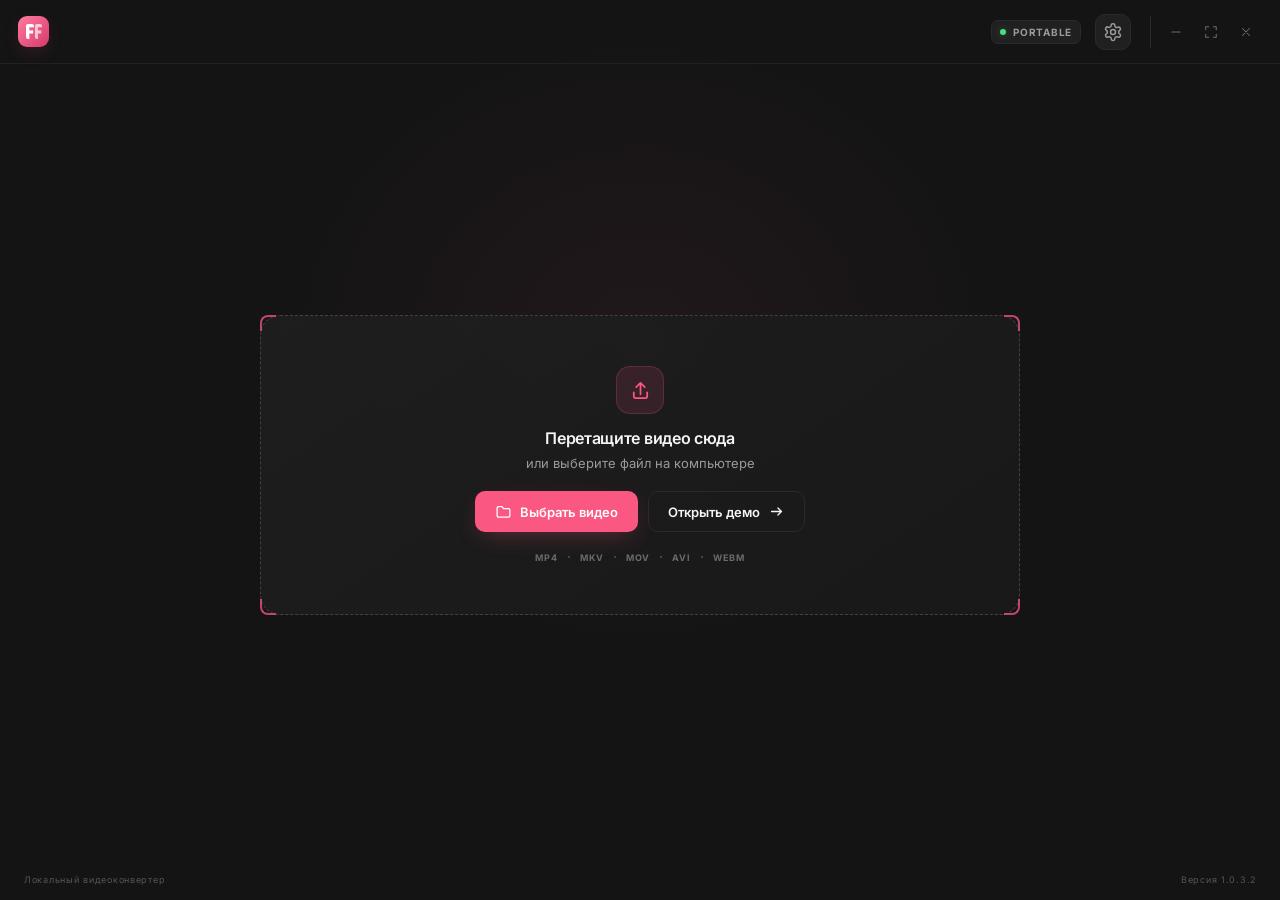
==== commit 901e7531: "Start exports at the selected position" ====
--- a/ui/index.html
+++ b/ui/index.html
@@ -76,7 +76,7 @@
         <div class="format-list"><span>MP4</span><i></i><span>MKV</span><i></i><span>MOV</span><i></i><span>AVI</span><i></i><span>WEBM</span></div>
       </div>
     </main>
-    <footer class="welcome-footer"><span>Локальный видеоконвертер</span><span>Версия 1.0.3.1</span></footer>
+    <footer class="welcome-footer"><span>Локальный видеоконвертер</span><span>Версия 1.0.3.2</span></footer>
   </section>
 
   <section class="workspace" id="workspace" aria-label="Рабочая область" hidden>
@@ -294,7 +294,7 @@
       <span class="eyebrow modal-eyebrow">Настройки</span><h2 id="help-modal-title">FFConverter</h2>
       <label class="accent-setting" for="accent-color"><span><strong>Акцентный цвет</strong><small>Основной цвет интерфейса</small></span><span class="accent-picker"><input id="accent-color" type="color" value="#fa5782"><span id="accent-value">#FA5782</span></span></label>
       <section class="update-setting" aria-label="Обновления">
-        <div class="update-setting-row"><div><strong>Обновления</strong><span id="update-status">Версия 1.0.3.1</span></div><button class="btn btn-dark btn-sm" id="update-check" type="button">Проверить</button></div>
+        <div class="update-setting-row"><div><strong>Обновления</strong><span id="update-status">Версия 1.0.3.2</span></div><button class="btn btn-dark btn-sm" id="update-check" type="button">Проверить</button></div>
         <div class="update-progress" id="update-progress" hidden><div class="update-progress-track"><span id="update-progress-bar"></span></div><span id="update-progress-value">0%</span></div>
       </section>
       <div class="shortcut-list"><div><span>Воспроизведение / пауза</span><kbd>Пробел</kbd></div><div><span>Перемотка на 5 секунд</span><span><kbd>←</kbd> <kbd>→</kbd></span></div><div><span>Сбросить обрезку</span><kbd>R</kbd></div><div><span>Закрыть окно</span><kbd>Esc</kbd></div></div>
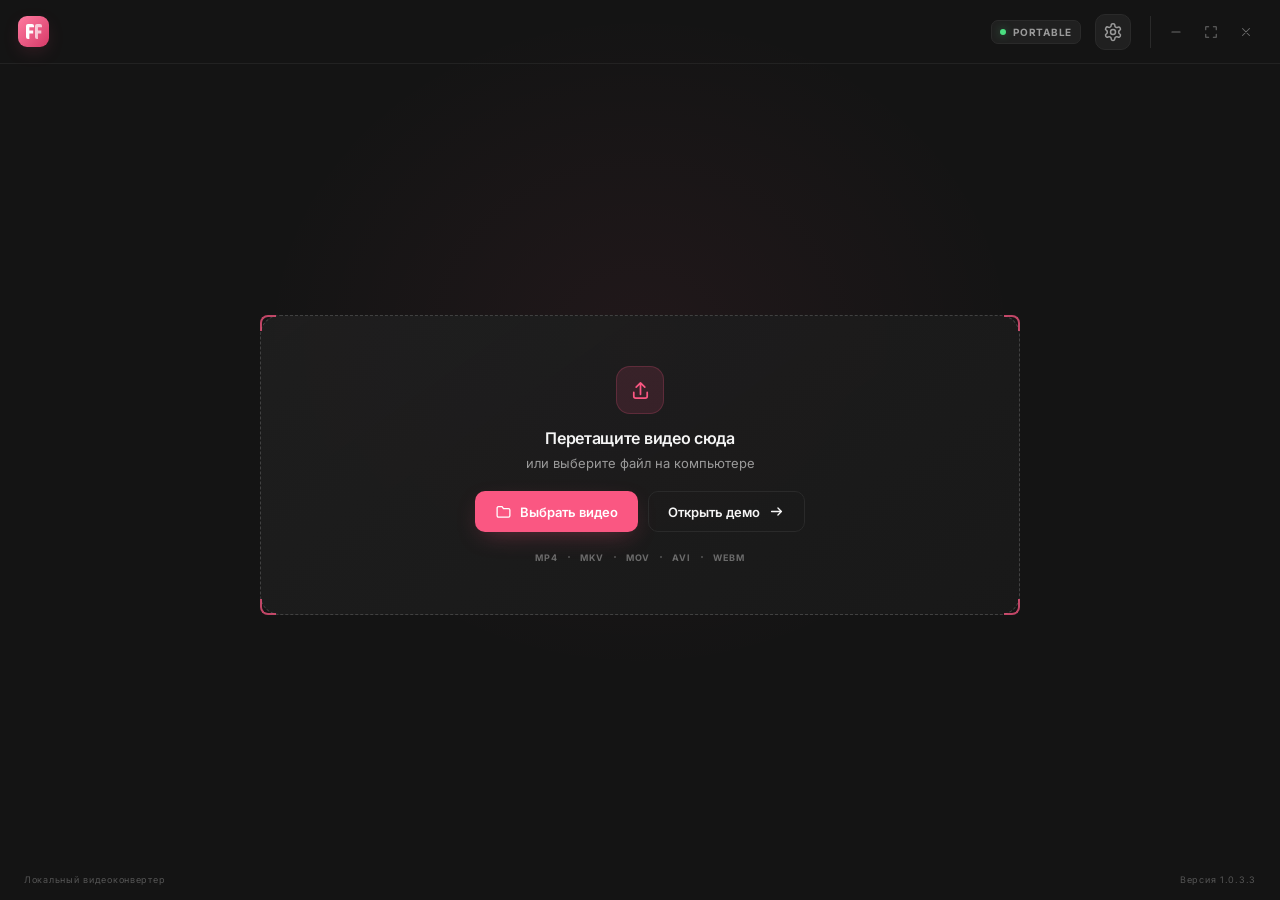
==== commit ce7e45fd: "Release FFConverter 1.0.3.3" ====
--- a/ui/index.html
+++ b/ui/index.html
@@ -76,7 +76,7 @@
         <div class="format-list"><span>MP4</span><i></i><span>MKV</span><i></i><span>MOV</span><i></i><span>AVI</span><i></i><span>WEBM</span></div>
       </div>
     </main>
-    <footer class="welcome-footer"><span>Локальный видеоконвертер</span><span>Версия 1.0.3.2</span></footer>
+    <footer class="welcome-footer"><span>Локальный видеоконвертер</span><span>Версия 1.0.3.3</span></footer>
   </section>
 
   <section class="workspace" id="workspace" aria-label="Рабочая область" hidden>
@@ -294,7 +294,7 @@
       <span class="eyebrow modal-eyebrow">Настройки</span><h2 id="help-modal-title">FFConverter</h2>
       <label class="accent-setting" for="accent-color"><span><strong>Акцентный цвет</strong><small>Основной цвет интерфейса</small></span><span class="accent-picker"><input id="accent-color" type="color" value="#fa5782"><span id="accent-value">#FA5782</span></span></label>
       <section class="update-setting" aria-label="Обновления">
-        <div class="update-setting-row"><div><strong>Обновления</strong><span id="update-status">Версия 1.0.3.2</span></div><button class="btn btn-dark btn-sm" id="update-check" type="button">Проверить</button></div>
+        <div class="update-setting-row"><div><strong>Обновления</strong><span id="update-status">Версия 1.0.3.3</span></div><button class="btn btn-dark btn-sm" id="update-check" type="button">Проверить</button></div>
         <div class="update-progress" id="update-progress" hidden><div class="update-progress-track"><span id="update-progress-bar"></span></div><span id="update-progress-value">0%</span></div>
       </section>
       <div class="shortcut-list"><div><span>Воспроизведение / пауза</span><kbd>Пробел</kbd></div><div><span>Перемотка на 5 секунд</span><span><kbd>←</kbd> <kbd>→</kbd></span></div><div><span>Сбросить обрезку</span><kbd>R</kbd></div><div><span>Закрыть окно</span><kbd>Esc</kbd></div></div>
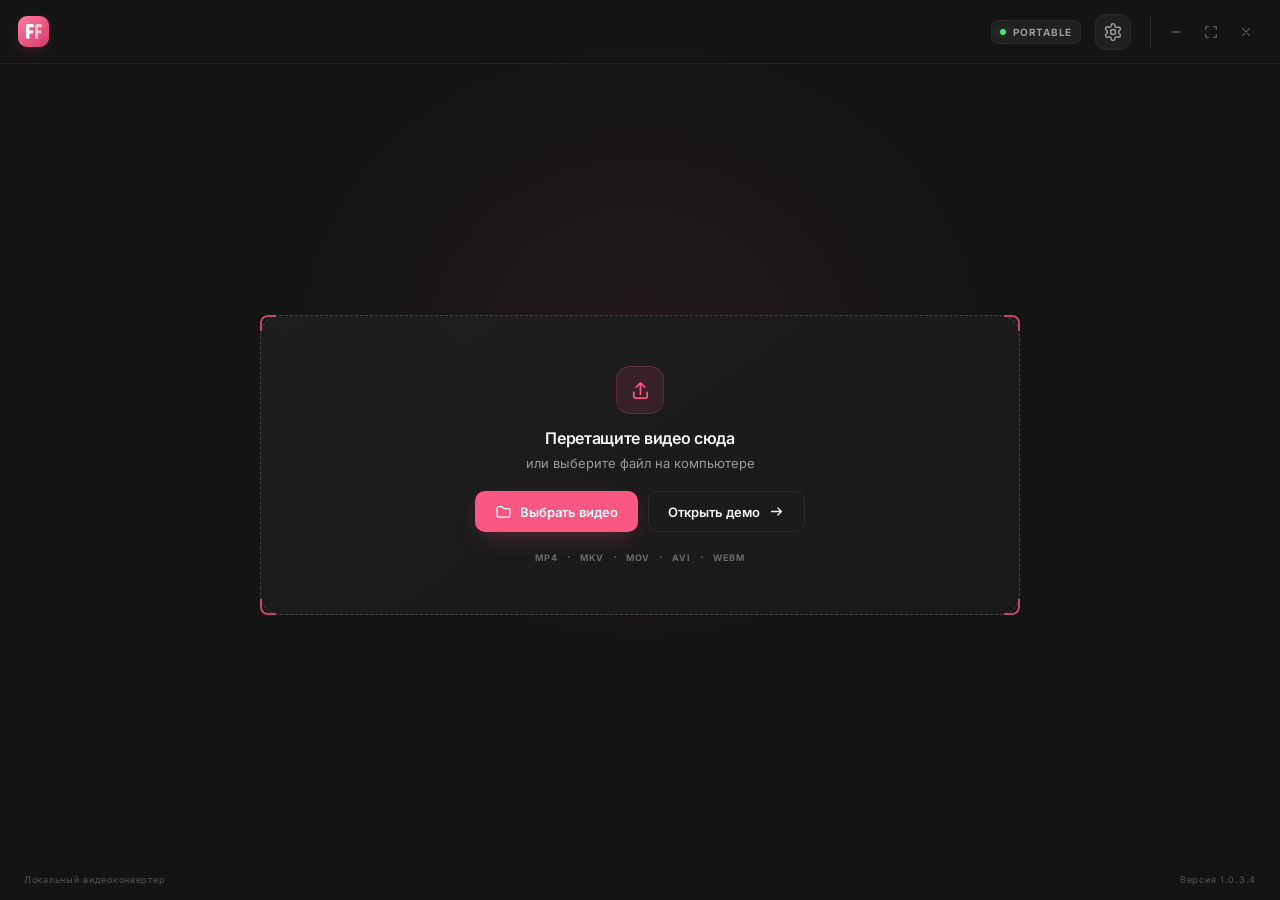
==== commit 7115022e: "Fix AV1 NVENC capability selection" ====
--- a/ui/index.html
+++ b/ui/index.html
@@ -76,7 +76,7 @@
         <div class="format-list"><span>MP4</span><i></i><span>MKV</span><i></i><span>MOV</span><i></i><span>AVI</span><i></i><span>WEBM</span></div>
       </div>
     </main>
-    <footer class="welcome-footer"><span>Локальный видеоконвертер</span><span>Версия 1.0.3.3</span></footer>
+    <footer class="welcome-footer"><span>Локальный видеоконвертер</span><span>Версия 1.0.3.4</span></footer>
   </section>
 
   <section class="workspace" id="workspace" aria-label="Рабочая область" hidden>
@@ -294,7 +294,7 @@
       <span class="eyebrow modal-eyebrow">Настройки</span><h2 id="help-modal-title">FFConverter</h2>
       <label class="accent-setting" for="accent-color"><span><strong>Акцентный цвет</strong><small>Основной цвет интерфейса</small></span><span class="accent-picker"><input id="accent-color" type="color" value="#fa5782"><span id="accent-value">#FA5782</span></span></label>
       <section class="update-setting" aria-label="Обновления">
-        <div class="update-setting-row"><div><strong>Обновления</strong><span id="update-status">Версия 1.0.3.3</span></div><button class="btn btn-dark btn-sm" id="update-check" type="button">Проверить</button></div>
+        <div class="update-setting-row"><div><strong>Обновления</strong><span id="update-status">Версия 1.0.3.4</span></div><button class="btn btn-dark btn-sm" id="update-check" type="button">Проверить</button></div>
         <div class="update-progress" id="update-progress" hidden><div class="update-progress-track"><span id="update-progress-bar"></span></div><span id="update-progress-value">0%</span></div>
       </section>
       <div class="shortcut-list"><div><span>Воспроизведение / пауза</span><kbd>Пробел</kbd></div><div><span>Перемотка на 5 секунд</span><span><kbd>←</kbd> <kbd>→</kbd></span></div><div><span>Сбросить обрезку</span><kbd>R</kbd></div><div><span>Закрыть окно</span><kbd>Esc</kbd></div></div>
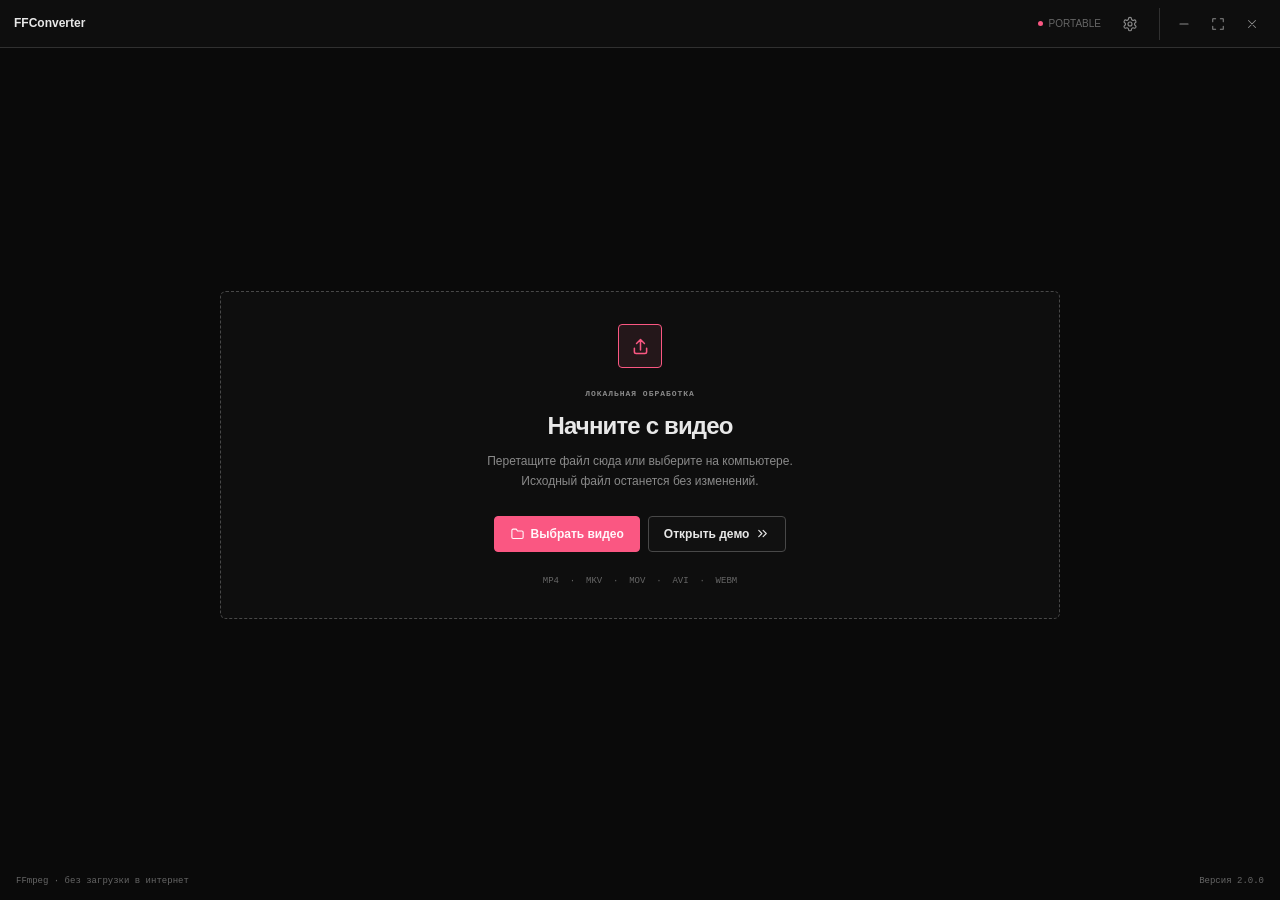
==== commit 088d9e6f: "Release FFConverter 2.0.0" ====
--- a/ui/index.html
+++ b/ui/index.html
@@ -1,321 +1,117 @@
 <!DOCTYPE html>
-<html lang="ru">
+<html lang="ru" data-theme="dark">
 <head>
   <meta charset="UTF-8">
   <meta name="viewport" content="width=device-width, initial-scale=1.0">
-  <meta name="theme-color" content="#141414">
+  <meta name="theme-color" content="#0e0e0e">
   <title>FFConverter</title>
   <link rel="icon" type="image/png" href="icon.png">
-  <style>:root{color-scheme:dark}html,body{background:#141414;color:#f5f5f5}</style>
-  <link rel="stylesheet" href="design-system/fonts/fonts.css">
-  <link rel="stylesheet" href="design-system/css/whitely.css">
+  <style>:root{color-scheme:dark}html,body{background:#0e0e0e;color:#e8e8e8}</style>
+  <link rel="stylesheet" href="styles/mono.css">
+  <link rel="stylesheet" href="styles/editor.css">
   <link rel="stylesheet" href="styles/app.css">
 </head>
 <body>
-  <svg class="svg-defs" aria-hidden="true">
-    <defs>
-      <symbol id="i-upload" viewBox="0 0 24 24"><path d="M12 16V4m0 0L7.5 8.5M12 4l4.5 4.5M5 14v4a2 2 0 0 0 2 2h10a2 2 0 0 0 2-2v-4"/></symbol>
-      <symbol id="i-folder" viewBox="0 0 24 24"><path d="M3 7a2 2 0 0 1 2-2h5l2 3h7a2 2 0 0 1 2 2v8a2 2 0 0 1-2 2H5a2 2 0 0 1-2-2V7Z"/></symbol>
-      <symbol id="i-play" viewBox="0 0 24 24"><path d="m6 3 14 9-14 9V3Z"/></symbol>
-      <symbol id="i-pause" viewBox="0 0 24 24"><rect x="6" y="5" width="4" height="14" rx="1"/><rect x="14" y="5" width="4" height="14" rx="1"/></symbol>
-      <symbol id="i-arrow" viewBox="0 0 24 24"><path d="M5 12h14m-5-5 5 5-5 5"/></symbol>
-      <symbol id="i-chevron" viewBox="0 0 24 24"><path d="m7 10 5 5 5-5"/></symbol>
-      <symbol id="i-check" viewBox="0 0 24 24"><path d="m5 12 4 4L19 6"/></symbol>
-      <symbol id="i-film" viewBox="0 0 24 24"><rect x="3" y="4" width="18" height="16" rx="2"/><path d="M7 4v16M17 4v16M3 9h4M3 15h4M17 9h4M17 15h4M7 12h10"/></symbol>
-      <symbol id="i-shield" viewBox="0 0 24 24"><path d="M12 3 4.5 6v5.5c0 4.5 3 7.8 7.5 9.5 4.5-1.7 7.5-5 7.5-9.5V6L12 3Z"/><path d="m9 12 2 2 4-4"/></symbol>
-      <symbol id="i-cpu" viewBox="0 0 24 24"><rect x="6" y="6" width="12" height="12" rx="2"/><rect x="9" y="9" width="6" height="6" rx="1"/><path d="M9 2v4M15 2v4M9 18v4M15 18v4M2 9h4M2 15h4M18 9h4M18 15h4"/></symbol>
-      <symbol id="i-zap" viewBox="0 0 24 24"><path d="m13 2-8 12h7l-1 8 8-12h-7l1-8Z"/></symbol>
-      <symbol id="i-scissors" viewBox="0 0 24 24"><circle cx="6" cy="7" r="3"/><circle cx="6" cy="17" r="3"/><path d="m8.5 8.5 11 7.5M8.5 15.5 19.5 8"/></symbol>
-      <symbol id="i-crop" viewBox="0 0 24 24"><path d="M6 2v16a2 2 0 0 0 2 2h14M2 6h16a2 2 0 0 1 2 2v14"/></symbol>
-      <symbol id="i-image" viewBox="0 0 24 24"><rect x="3" y="4" width="18" height="16" rx="2"/><circle cx="8.5" cy="9" r="1.5"/><path d="m4 17 5-5 4 4 2-2 5 4"/></symbol>
-      <symbol id="i-music" viewBox="0 0 24 24"><path d="M9 18V6l11-2v12M9 9l11-2"/><circle cx="6" cy="18" r="3"/><circle cx="17" cy="16" r="3"/></symbol>
-      <symbol id="i-volume" viewBox="0 0 24 24"><path d="M5 10v4h3l4 4V6l-4 4H5ZM16 9a4 4 0 0 1 0 6M18.5 6.5a8 8 0 0 1 0 11"/></symbol>
-      <symbol id="i-muted" viewBox="0 0 24 24"><path d="M5 10v4h3l4 4V6l-4 4H5ZM16 10l5 5M21 10l-5 5"/></symbol>
-      <symbol id="i-expand" viewBox="0 0 24 24"><path d="M8 3H3v5M16 3h5v5M8 21H3v-5M16 21h5v-5"/></symbol>
-      <symbol id="i-back" viewBox="0 0 24 24"><path d="m11 7-5 5 5 5M18 7l-5 5 5 5"/></symbol>
-      <symbol id="i-forward" viewBox="0 0 24 24"><path d="m6 7 5 5-5 5M13 7l5 5-5 5"/></symbol>
-      <symbol id="i-settings" viewBox="0 0 24 24"><path d="M12.2 2h-.4a2 2 0 0 0-2 2v.2a2 2 0 0 1-1 1.7l-.4.3a2 2 0 0 1-2 0h-.2a2 2 0 0 0-2.7.8l-.2.4a2 2 0 0 0 .7 2.7l.2.1a2 2 0 0 1 1 1.7v.5a2 2 0 0 1-1 1.7l-.2.1a2 2 0 0 0-.7 2.7l.2.4a2 2 0 0 0 2.7.7l.2-.1a2 2 0 0 1 2 0l.4.3a2 2 0 0 1 1 1.7v.2a2 2 0 0 0 2 2h.4a2 2 0 0 0 2-2v-.2a2 2 0 0 1 1-1.7l.4-.3a2 2 0 0 1 2 0l.2.1a2 2 0 0 0 2.7-.7l.2-.4a2 2 0 0 0-.7-2.7l-.2-.1a2 2 0 0 1-1-1.7v-.5a2 2 0 0 1 1-1.7l.2-.1a2 2 0 0 0 .7-2.7l-.2-.4a2 2 0 0 0-2.7-.7l-.2.1a2 2 0 0 1-2 0l-.4-.3a2 2 0 0 1-1-1.7V4a2 2 0 0 0-2-2Z"/><circle cx="12" cy="12" r="3"/></symbol>
-      <symbol id="i-help" viewBox="0 0 24 24"><circle cx="12" cy="12" r="9"/><path d="M9.5 9a2.5 2.5 0 1 1 4 2c-1 .7-1.5 1.2-1.5 2.5M12 17h.01"/></symbol>
-      <symbol id="i-reset" viewBox="0 0 24 24"><path d="M4 4v6h6M5.5 15a7 7 0 1 0 .5-7l-2 2"/></symbol>
-      <symbol id="i-plus" viewBox="0 0 24 24"><path d="M12 5v14M5 12h14"/></symbol>
-      <symbol id="i-minus" viewBox="0 0 24 24"><path d="M5 12h14"/></symbol>
-      <symbol id="i-clock" viewBox="0 0 24 24"><circle cx="12" cy="12" r="9"/><path d="M12 7v5l3 2"/></symbol>
-      <symbol id="i-close" viewBox="0 0 24 24"><path d="m6 6 12 12M18 6 6 18"/></symbol>
-    </defs>
-  </svg>
-
+  <svg class="svg-defs" aria-hidden="true"><defs>
+    <symbol id="i-upload" viewBox="0 0 24 24"><path d="M12 16V4m0 0L7.5 8.5M12 4l4.5 4.5M5 14v4a2 2 0 0 0 2 2h10a2 2 0 0 0 2-2v-4"/></symbol>
+    <symbol id="i-folder" viewBox="0 0 24 24"><path d="M3 7a2 2 0 0 1 2-2h5l2 3h7a2 2 0 0 1 2 2v8a2 2 0 0 1-2 2H5a2 2 0 0 1-2-2V7Z"/></symbol>
+    <symbol id="i-play" viewBox="0 0 24 24"><path d="m6 3 14 9-14 9V3Z"/></symbol>
+    <symbol id="i-pause" viewBox="0 0 24 24"><rect x="6" y="5" width="4" height="14" rx="1"/><rect x="14" y="5" width="4" height="14" rx="1"/></symbol>
+    <symbol id="i-arrow" viewBox="0 0 24 24"><path d="M5 12h14m-5-5 5 5-5 5"/></symbol>
+    <symbol id="i-forward" viewBox="0 0 24 24"><path d="m6 7 5 5-5 5M13 7l5 5-5 5"/></symbol>
+    <symbol id="i-back" viewBox="0 0 24 24"><path d="m11 7-5 5 5 5M18 7l-5 5 5 5"/></symbol>
+    <symbol id="i-chevron" viewBox="0 0 24 24"><path d="m7 10 5 5 5-5"/></symbol>
+    <symbol id="i-check" viewBox="0 0 24 24"><path d="m5 12 4 4L19 6"/></symbol>
+    <symbol id="i-film" viewBox="0 0 24 24"><rect x="3" y="4" width="18" height="16" rx="2"/><path d="M7 4v16M17 4v16M3 9h4M3 15h4M17 9h4M17 15h4M7 12h10"/></symbol>
+    <symbol id="i-shield" viewBox="0 0 24 24"><path d="M12 3 4.5 6v5.5c0 4.5 3 7.8 7.5 9.5 4.5-1.7 7.5-5 7.5-9.5V6L12 3Z"/><path d="m9 12 2 2 4-4"/></symbol>
+    <symbol id="i-cpu" viewBox="0 0 24 24"><rect x="6" y="6" width="12" height="12" rx="2"/><rect x="9" y="9" width="6" height="6" rx="1"/><path d="M9 2v4M15 2v4M9 18v4M15 18v4M2 9h4M2 15h4M18 9h4M18 15h4"/></symbol>
+    <symbol id="i-effects" viewBox="0 0 24 24"><path d="m12 3 2.4 6.6L21 12l-6.6 2.4L12 21l-2.4-6.6L3 12l6.6-2.4L12 3Z"/></symbol>
+    <symbol id="i-crop" viewBox="0 0 24 24"><path d="M6 2v16a2 2 0 0 0 2 2h14M2 6h16a2 2 0 0 1 2 2v14"/></symbol>
+    <symbol id="i-image" viewBox="0 0 24 24"><rect x="3" y="4" width="18" height="16" rx="2"/><circle cx="8.5" cy="9" r="1.5"/><path d="m4 17 5-5 4 4 2-2 5 4"/></symbol>
+    <symbol id="i-audio" viewBox="0 0 24 24"><path d="M9 18V6l11-2v12M9 9l11-2"/><circle cx="6" cy="18" r="3"/><circle cx="17" cy="16" r="3"/></symbol>
+    <symbol id="i-volume" viewBox="0 0 24 24"><path d="M5 10v4h3l4 4V6l-4 4H5ZM16 9a4 4 0 0 1 0 6M18.5 6.5a8 8 0 0 1 0 11"/></symbol>
+    <symbol id="i-muted" viewBox="0 0 24 24"><path d="M5 10v4h3l4 4V6l-4 4H5ZM16 10l5 5M21 10l-5 5"/></symbol>
+    <symbol id="i-expand" viewBox="0 0 24 24"><path d="M8 3H3v5M16 3h5v5M8 21H3v-5M16 21h5v-5"/></symbol>
+    <symbol id="i-settings" viewBox="0 0 24 24"><path d="M12.2 2h-.4a2 2 0 0 0-2 2v.2a2 2 0 0 1-1 1.7l-.4.3a2 2 0 0 1-2 0h-.2a2 2 0 0 0-2.7.8l-.2.4a2 2 0 0 0 .7 2.7l.2.1a2 2 0 0 1 1 1.7v.5a2 2 0 0 1-1 1.7l-.2.1a2 2 0 0 0-.7 2.7l.2.4a2 2 0 0 0 2.7.7l.2-.1a2 2 0 0 1 2 0l.4.3a2 2 0 0 1 1 1.7v.2a2 2 0 0 0 2 2h.4a2 2 0 0 0 2-2v-.2a2 2 0 0 1 1-1.7l.4-.3a2 2 0 0 1 2 0l.2.1a2 2 0 0 0 2.7-.7l.2-.4a2 2 0 0 0-.7-2.7l-.2-.1a2 2 0 0 1-1-1.7v-.5a2 2 0 0 1 1-1.7l.2-.1a2 2 0 0 0 .7-2.7l-.2-.4a2 2 0 0 0-2.7-.7l-.2.1a2 2 0 0 1-2 0l-.4-.3a2 2 0 0 1-1-1.7V4a2 2 0 0 0-2-2Z"/><circle cx="12" cy="12" r="3"/></symbol>
+    <symbol id="i-reset" viewBox="0 0 24 24"><path d="M4 4v6h6M5.5 15a7 7 0 1 0 .5-7l-2 2"/></symbol>
+    <symbol id="i-minus" viewBox="0 0 24 24"><path d="M5 12h14"/></symbol>
+    <symbol id="i-close" viewBox="0 0 24 24"><path d="m6 6 12 12M18 6 6 18"/></symbol>
+    <symbol id="i-magnet" viewBox="0 0 24 24"><path d="M5 3v8a7 7 0 0 0 14 0V3h-4v8a3 3 0 0 1-6 0V3H5ZM5 7h4M15 7h4"/></symbol>
+    <symbol id="i-info" viewBox="0 0 24 24"><circle cx="12" cy="12" r="9"/><path d="M12 11v5M12 8h.01"/></symbol>
+    <symbol id="i-error" viewBox="0 0 24 24"><circle cx="12" cy="12" r="9"/><path d="m9 9 6 6M15 9l-6 6"/></symbol>
+    <symbol id="i-success" viewBox="0 0 24 24"><circle cx="12" cy="12" r="9"/><path d="m8 12 3 3 5-6"/></symbol>
+    <symbol id="i-x" viewBox="0 0 24 24"><path d="m6 6 12 12M18 6 6 18"/></symbol>
+  </defs></svg>
   <input id="file-input" type="file" accept="video/*,.mkv,.mov,.avi,.webm" hidden>
 
   <section class="welcome-screen" id="welcome-screen" aria-label="Открытие видео">
-    <header class="app-header welcome-header" data-tauri-drag-region>
-      <a class="brand" href="#" aria-label="FFConverter — главный экран">
-        <span class="brand-mark"><span></span><span></span></span>
-      </a>
-      <div class="titlebar-actions">
-        <span class="portable-badge"><span class="status-dot"></span>PORTABLE</span>
-        <button class="icon-button" id="welcome-help-button" type="button" aria-label="Настройки"><svg class="icon"><use href="#i-settings"></use></svg></button>
-        <div class="window-controls">
-          <button data-window-action="minimize" type="button" aria-label="Свернуть"><svg class="icon"><use href="#i-minus"></use></svg></button>
-          <button data-window-action="maximize" type="button" aria-label="Развернуть"><svg class="icon"><use href="#i-expand"></use></svg></button>
-          <button class="window-close" data-window-action="close" type="button" aria-label="Закрыть"><svg class="icon"><use href="#i-close"></use></svg></button>
-        </div>
-      </div>
+    <header class="topbar welcome-header" data-tauri-drag-region>
+      <a class="brand" href="#" aria-label="FFConverter"><strong>FFConverter</strong></a>
+      <div class="topbar-actions"><span class="save-state"><i class="m-status-dot"></i>PORTABLE</span><button class="m-icon-button" id="welcome-help-button" type="button" aria-label="Настройки"><svg class="m-icon"><use href="#i-settings"/></svg></button><div class="window-controls"><button data-window-action="minimize" type="button" aria-label="Свернуть"><svg class="m-icon"><use href="#i-minus"/></svg></button><button data-window-action="maximize" type="button" aria-label="Развернуть"><svg class="m-icon"><use href="#i-expand"/></svg></button><button data-window-action="close" type="button" aria-label="Закрыть"><svg class="m-icon"><use href="#i-close"/></svg></button></div></div>
+    </header>
+    <main class="welcome-main"><div class="drop-zone" id="drop-zone"><span class="upload-icon"><svg class="m-icon"><use href="#i-upload"/></svg></span><p class="m-overline">ЛОКАЛЬНАЯ ОБРАБОТКА</p><h1>Начните с видео</h1><p>Перетащите файл сюда или выберите на компьютере.<br>Исходный файл останется без изменений.</p><div class="drop-actions"><button class="m-btn m-btn--primary" id="browse-button" type="button"><svg class="m-icon"><use href="#i-folder"/></svg>Выбрать видео</button><button class="m-btn m-btn--secondary" id="demo-button" type="button">Открыть демо<svg class="m-icon"><use href="#i-forward"/></svg></button></div><span class="welcome-formats">MP4&nbsp;&nbsp;·&nbsp;&nbsp;MKV&nbsp;&nbsp;·&nbsp;&nbsp;MOV&nbsp;&nbsp;·&nbsp;&nbsp;AVI&nbsp;&nbsp;·&nbsp;&nbsp;WEBM</span></div></main>
+    <footer class="welcome-footer"><span>FFmpeg · без загрузки в интернет</span><span>Версия <span class="app-version">2.0.0</span></span></footer>
+  </section>
+
+  <section class="workspace app-shell" id="workspace" aria-label="Рабочая область" hidden>
+    <header class="topbar workspace-header" data-tauri-drag-region>
+      <div class="file-block"><button class="file-title file-home" id="home-button" type="button" aria-label="На главный экран" title="На главный экран"><strong id="header-file-name">Showreel_2026.mp4</strong><span id="header-file-meta">MP4 · 48,2 МБ</span></button></div>
+      <div class="topbar-actions"><span class="save-state"><i class="m-status-dot"></i><span id="workspace-mode">Демо-режим</span></span><button class="m-btn m-btn--secondary m-btn--sm" id="change-file-button" type="button"><svg class="m-icon"><use href="#i-folder"/></svg>Открыть</button><button class="m-icon-button" id="help-button" type="button" aria-label="Настройки"><svg class="m-icon"><use href="#i-settings"/></svg></button><div class="window-controls"><button data-window-action="minimize" type="button" aria-label="Свернуть"><svg class="m-icon"><use href="#i-minus"/></svg></button><button data-window-action="maximize" type="button" aria-label="Развернуть"><svg class="m-icon"><use href="#i-expand"/></svg></button><button data-window-action="close" type="button" aria-label="Закрыть"><svg class="m-icon"><use href="#i-close"/></svg></button></div></div>
     </header>
 
-    <main class="welcome-main">
-      <div class="drop-zone" id="drop-zone" aria-label="Область для перетаскивания видео">
-        <div class="drop-corner corner-tl"></div><div class="drop-corner corner-tr"></div>
-        <div class="drop-corner corner-bl"></div><div class="drop-corner corner-br"></div>
-        <div class="upload-icon"><svg class="icon"><use href="#i-upload"></use></svg></div>
-        <h2>Перетащите видео сюда</h2>
-        <p>или выберите файл на компьютере</p>
-        <div class="drop-actions">
-          <button class="btn btn-primary" id="browse-button" type="button"><svg class="icon"><use href="#i-folder"></use></svg>Выбрать видео</button>
-          <button class="btn btn-ghost" id="demo-button" type="button">Открыть демо<svg class="icon"><use href="#i-arrow"></use></svg></button>
+    <main class="editor-body workbench">
+      <section class="preview-workspace" aria-label="Предпросмотр">
+        <div class="preview-stage" id="preview-stage">
+          <div class="demo-poster" id="demo-poster"><svg class="demo-frame" viewBox="0 0 1280 720" preserveAspectRatio="xMidYMid meet"><defs><linearGradient id="sky" x1="0" y1="0" x2="0" y2="1"><stop stop-color="#18181b"/><stop offset=".55" stop-color="#3b2735"/><stop offset="1" stop-color="#fa5782"/></linearGradient><linearGradient id="mountain" x1="0" y1="0" x2="1" y2="1"><stop stop-color="#29232e"/><stop offset="1" stop-color="#0b0b0d"/></linearGradient><radialGradient id="sun"><stop stop-color="#ffd4de"/><stop offset=".5" stop-color="#ff9eb7"/><stop offset="1" stop-color="#fa5782" stop-opacity="0"/></radialGradient></defs><rect width="1280" height="720" fill="url(#sky)"/><circle cx="900" cy="260" r="230" fill="url(#sun)"/><circle cx="900" cy="260" r="104" fill="#ffb2c5" opacity=".92"/><path d="M0 480 200 310l140 120 190-210 220 260 130-120 200 140 200-100v320H0Z" fill="#29232f" opacity=".65"/><path d="M0 560 260 370l150 160 200-90 210 140 210-190 250 170v160H0Z" fill="url(#mountain)"/><path d="m260 370 52 56 35-18 63 122-150-160ZM1030 390l-74 67-40-12-86 135 200-190Z" fill="#8b7185" opacity=".38"/><path d="M0 610c230-50 390 40 630-10s390-30 650 30v90H0Z" fill="#0b0b0e"/></svg></div>
+          <video id="video-preview" playsinline hidden></video>
+          <div class="preview-meta"><div class="preview-badges"><span class="m-badge m-badge--muted"><i class="m-status-dot"></i>Предпросмотр</span><span class="m-badge m-badge--muted" id="preview-resolution">1920 × 1080</span></div><span class="m-badge m-badge--muted" id="preview-codec">H.264 · 30 FPS</span></div>
+          <span class="preview-file-label" id="preview-file-label" hidden></span>
+          <button class="stage-play center-play" id="center-play" type="button" aria-label="Воспроизвести"><svg class="m-icon"><use href="#i-play"/></svg></button>
+          <div class="crop-overlay" id="crop-overlay" hidden><div class="crop-frame"><span class="crop-handle ch-tl"></span><span class="crop-handle ch-tr"></span><span class="crop-handle ch-bl"></span><span class="crop-handle ch-br"></span><div class="crop-grid"></div></div><span class="crop-label">Область кадра</span></div>
+          <div class="blur-region" id="blur-region" hidden><div class="blur-region-frame"><canvas class="blur-region-video" id="blur-region-video" aria-hidden="true"></canvas><span class="blur-handle bh-tl"></span><span class="blur-handle bh-tr"></span><span class="blur-handle bh-bl"></span><span class="blur-handle bh-br"></span></div><span class="blur-label">Область размытия</span></div>
         </div>
-        <div class="format-list"><span>MP4</span><i></i><span>MKV</span><i></i><span>MOV</span><i></i><span>AVI</span><i></i><span>WEBM</span></div>
-      </div>
+        <div class="transport-bar playback-bar"><div class="transport-main"><button class="transport-play" id="play-button" type="button" aria-label="Воспроизвести"><svg class="m-icon"><use href="#i-play"/></svg></button><button class="m-icon-button" id="rewind-button" type="button" aria-label="Назад на 5 секунд"><svg class="m-icon"><use href="#i-back"/></svg></button><button class="m-icon-button" id="forward-button" type="button" aria-label="Вперёд на 5 секунд"><svg class="m-icon"><use href="#i-forward"/></svg></button><span class="timecode playback-time"><strong id="playback-current">00:00.000</strong><span>/</span><span id="playback-duration">00:41.000</span></span><span class="m-badge preview-effect-rate" id="preview-effect-rate" hidden>2× VFX</span></div><div class="transport-secondary"><select class="m-select playback-speed" id="preview-speed" aria-label="Скорость предпросмотра"><option value="0.25">0,25×</option><option value="0.5">0,5×</option><option value="1" selected>1×</option><option value="1.5">1,5×</option><option value="2">2×</option><option value="4">4×</option></select><select class="m-select export-kind-select" id="export-kind-select" aria-label="Тип результата"><option value="video" selected>Видео</option><option value="png">PNG</option><option value="jpg">JPG</option><option value="gif">GIF</option><option value="audio">Аудио</option></select><button class="m-icon-button" id="mute-button" type="button" aria-label="Выключить звук"><svg class="m-icon"><use href="#i-volume"/></svg></button><button class="m-icon-button" id="fullscreen-button" type="button" aria-label="На весь экран"><svg class="m-icon"><use href="#i-expand"/></svg></button></div></div>
+      </section>
+
+      <aside class="inspector" aria-label="Настройки">
+        <div class="inspector-heading"><div><p class="m-overline">ИНСПЕКТОР</p><h2>Настройки</h2></div><button class="m-icon-button" id="reset-settings" type="button" aria-label="Сбросить настройки"><svg class="m-icon"><use href="#i-reset"/></svg></button></div>
+        <div class="m-tabs inspector-tabs" role="tablist" aria-label="Разделы"><button class="m-tab is-active" id="video-tab" data-panel="video-panel" role="tab" aria-selected="true" type="button">Видео</button><button class="m-tab" id="effects-tab" data-panel="effects-panel" role="tab" aria-selected="false" type="button">Эффекты</button><button class="m-tab" id="audio-tab" data-panel="audio-panel" role="tab" aria-selected="false" type="button">Звук <span class="tab-count">2</span></button></div>
+        <div class="inspector-scroll">
+          <section class="inspector-panel settings-panel" id="video-panel" role="tabpanel" aria-labelledby="video-tab">
+            <details class="m-details effect-section setting-section"><summary><span class="effect-summary"><svg class="m-icon"><use href="#i-cpu"/></svg>Сжатие <small id="compression-summary">Не применяется</small></span><svg class="m-icon"><use href="#i-chevron"/></svg></summary><div class="effect-content setting-content"><div class="preset-grid" id="preset-grid"><button class="m-btn m-btn--secondary" data-preset="quality" type="button"><span>Качество</span><small>AV1 · NVIDIA · CQ 32</small></button><button class="m-btn m-btn--secondary is-active" data-preset="balance" type="button"><span>Баланс</span><small>HEVC · NVIDIA · CQ 21</small><i><svg class="m-icon"><use href="#i-check"/></svg></i></button></div><div class="m-label-row"><label class="m-label" for="quality-range">Качество</label><output id="quality-value">CQ 21 · Высокое</output></div><input class="m-range" id="quality-range" type="range" min="15" max="35" value="21"><div class="range-caption"><span>Выше качество</span><span>Меньше файл</span></div><label class="m-field"><span class="m-label">Кодек</span><select class="m-select" id="codec-select"><option value="H.264">H.264</option><option value="HEVC" selected>HEVC / H.265</option><option value="AV1">AV1</option></select></label><label class="m-field"><span class="m-label">Устройство</span><select class="m-select" id="encoder-select"><option>CPU</option><option selected>NVIDIA NVENC</option><option>Intel Quick Sync</option></select></label><p class="m-help" id="encoder-note">Доступность аппаратного кодирования проверяется автоматически.</p></div></details>
+            <details class="m-details effect-section setting-section"><summary><span class="effect-summary"><svg class="m-icon"><use href="#i-film"/></svg>Конвертирование <small>Оригинал</small></span><svg class="m-icon"><use href="#i-chevron"/></svg></summary><div class="effect-content setting-content"><label class="m-field"><span class="m-label">Контейнер</span><select class="m-select" id="container-select"><option value="original">Оригинал</option><option>MP4</option><option>MKV</option><option>MOV</option><option>WebM</option></select></label><label class="m-switch-row"><span>Сохранить метаданные<small>Дата, название и свойства</small></span><span class="m-switch"><input type="checkbox" checked><span></span></span></label><label class="m-switch-row"><span>Сохранить субтитры<small>Если они есть в исходном файле</small></span><span class="m-switch"><input type="checkbox" checked><span></span></span></label></div></details>
+            <details class="m-details effect-section setting-section"><summary><span class="effect-summary"><svg class="m-icon"><use href="#i-expand"/></svg>Разрешение <small id="resolution-summary">Не применяется</small></span><svg class="m-icon"><use href="#i-chevron"/></svg></summary><div class="effect-content setting-content"><div class="resolution-presets" id="resolution-presets"><button class="active" data-width="1920" data-height="1080" type="button">Оригинал</button><button data-width="3840" data-height="2160" type="button">4K</button><button data-width="2560" data-height="1440" type="button">2K</button><button data-width="1920" data-height="1080" type="button">1080p</button><button data-width="1280" data-height="720" type="button">720p</button></div><div class="dimension-row"><label><span class="m-label">Ширина</span><input class="m-input" id="width-input" type="number" value="1920" min="16"></label><span>×</span><label><span class="m-label">Высота</span><input class="m-input" id="height-input" type="number" value="1080" min="16"></label></div><label class="m-switch-row"><span>Сохранять пропорции</span><span class="m-switch"><input id="aspect-lock" type="checkbox" checked><span></span></span></label></div></details>
+            <details class="m-details effect-section setting-section"><summary><span class="effect-summary"><svg class="m-icon"><use href="#i-crop"/></svg>Обрезка кадра <small id="crop-summary">Не применяется</small></span><svg class="m-icon"><use href="#i-chevron"/></svg></summary><div class="effect-content setting-content"><div class="ratio-grid" id="ratio-grid"><button class="active" data-ratio="free" type="button">Весь кадр</button><button data-ratio="16:9" type="button">16:9</button><button data-ratio="1:1" type="button">1:1</button><button data-ratio="4:3" type="button">4:3</button><button data-ratio="9:16" type="button">9:16</button></div><button class="m-btn m-btn--secondary" id="crop-preview-button" type="button"><svg class="m-icon"><use href="#i-crop"/></svg>Область на превью</button></div></details>
+            <details class="m-details effect-section setting-section"><summary><span class="effect-summary"><svg class="m-icon"><use href="#i-image"/></svg>Раскадровка и GIF <small>PNG, JPG или анимация</small></span><svg class="m-icon"><use href="#i-chevron"/></svg></summary><div class="effect-content setting-content"><div class="m-segmented" id="image-format" data-segmented><button class="is-active" data-format="PNG" type="button">PNG</button><button data-format="JPG" type="button">JPG</button><button data-format="GIF" type="button">GIF</button></div><label class="m-switch-row"><span>Только текущий кадр<small id="frame-time-label">Позиция 00:00.000</small></span><span class="m-switch"><input id="single-frame" type="checkbox" checked><span></span></span></label><div class="m-label-row"><label class="m-label" for="fps-range">Частота кадров</label><output id="fps-value">12 FPS</output></div><input class="m-range" id="fps-range" type="range" min="5" max="30" value="12"></div></details>
+          </section>
+
+          <section class="inspector-panel settings-panel" id="effects-panel" role="tabpanel" aria-labelledby="effects-tab" hidden>
+            <details class="m-details effect-section" data-effect="blur"><summary><span class="effect-summary"><svg class="m-icon"><use href="#i-effects"/></svg>Размытие <small data-effect-count="blur">0 клипов</small></span><svg class="m-icon"><use href="#i-chevron"/></svg></summary><div class="effect-content"><div class="m-label-row"><label class="m-label" for="blur-range">Интенсивность</label><output id="blur-value">24 px</output></div><input class="m-range" id="blur-range" type="range" min="0" max="60" value="24"><div class="m-segmented effect-area" id="blur-area-mode" data-segmented><button class="is-active" data-area="full" type="button">Весь кадр</button><button data-area="region" type="button">Выбрать область</button></div><button class="m-btn m-btn--primary" data-add-effect="blur" type="button">Добавить размытие</button></div></details>
+            <details class="m-details effect-section" data-effect="speed"><summary><span class="effect-summary"><svg class="m-icon"><use href="#i-forward"/></svg>Скорость <small data-effect-count="speed">0 клипов</small></span><svg class="m-icon"><use href="#i-chevron"/></svg></summary><div class="effect-content"><p class="m-help">Скорость применяется и к предпросмотру, и к экспорту. Множитель выше — отдельная настройка плеера.</p><div class="m-segmented speed-control" id="speed-control" data-segmented><button data-speed="0.5" type="button">0,5×</button><button data-speed="1" type="button">1×</button><button class="is-active" data-speed="2" type="button">2×</button><button data-speed="4" type="button">4×</button></div><div class="speed-note"><span>Диапазон <b id="speed-before">0 с</b></span><span>Станет <b id="speed-after">0 с</b></span></div><button class="m-btn m-btn--primary" data-add-effect="speed" type="button">Добавить скорость</button></div></details>
+            <details class="m-details effect-section" data-effect="color"><summary><span class="effect-summary"><svg class="m-icon"><use href="#i-film"/></svg>Цветокоррекция <small data-effect-count="color">0 клипов</small></span><svg class="m-icon"><use href="#i-chevron"/></svg></summary><div class="effect-content"><div class="m-label-row"><label class="m-label" for="brightness-range">Яркость</label><output id="brightness-value">0</output></div><input class="m-range" id="brightness-range" type="range" min="-50" max="50" value="0"><div class="m-label-row"><label class="m-label" for="contrast-range">Контраст</label><output id="contrast-value">100%</output></div><input class="m-range" id="contrast-range" type="range" min="50" max="150" value="100"><div class="m-label-row"><label class="m-label" for="saturation-range">Насыщенность</label><output id="saturation-value">100%</output></div><input class="m-range" id="saturation-range" type="range" min="0" max="200" value="100"><button class="m-btn m-btn--primary" data-add-effect="color" type="button">Добавить цветокоррекцию</button></div></details>
+          </section>
+
+          <section class="inspector-panel settings-panel" id="audio-panel" role="tabpanel" aria-labelledby="audio-tab" hidden>
+            <div class="audio-overview"><span class="effect-icon"><svg class="m-icon"><use href="#i-audio"/></svg></span><div><strong>Аудиодорожки</strong><span>Настройте каждую дорожку отдельно</span></div><span class="m-badge m-badge--muted">2 дорожки</span></div>
+            <details class="m-details effect-section audio-output"><summary><span class="effect-summary"><svg class="m-icon"><use href="#i-audio"/></svg>Формат звука <small>Не применяется</small></span><svg class="m-icon"><use href="#i-chevron"/></svg></summary><div class="effect-content"><div class="audio-format-grid"><label class="m-field"><span class="m-label">Кодек</span><select class="m-select"><option>AAC</option></select></label><label class="m-field"><span class="m-label">Битрейт</span><select class="m-select"><option>192 kb/s</option></select></label></div><p class="m-help">Для извлечения выберите «Аудио» в транспорте. Включённые дорожки будут смешаны.</p></div></details>
+          </section>
+        </div>
+        <div class="export-panel"><div class="output-name export-file"><span id="export-summary">MP4 · HEVC</span><strong id="output-file-name">Showreel_2026_converted.mp4</strong><span id="output-format" hidden>MP4</span></div><button class="m-btn m-btn--primary" id="export-button" type="button"><span>Экспортировать</span></button></div>
+      </aside>
+      <div class="workbench-loading" id="workbench-loading" role="status" aria-live="polite" hidden><div class="workbench-loading-content"><span class="m-spinner m-spinner--lg"></span><h2 id="loading-title">Подготовка видео</h2><p id="loading-status">Открытие файла…</p><div class="loading-actions" id="loading-actions" hidden><button class="m-btn m-btn--primary" id="loading-change-file" type="button">Выбрать другой файл</button><button class="m-btn m-btn--secondary" id="loading-home" type="button">На главный экран</button></div></div></div>
     </main>
-    <footer class="welcome-footer"><span>Локальный видеоконвертер</span><span>Версия 1.0.3.4</span></footer>
+
+    <section class="timeline-panel timeline-card" aria-label="Таймлайн">
+      <div class="timeline-toolbar"><div class="timeline-tools"><button class="m-icon-button" id="reset-trim" type="button" aria-label="Сбросить обрезку"><svg class="m-icon"><use href="#i-reset"/></svg></button><div class="m-segmented compact" id="trim-mode"><button class="is-active active" data-mode="precise" type="button">Точно</button><button data-mode="fast" type="button">Без потерь</button></div><span class="tool-separator"></span><button class="m-icon-button is-active" id="snap-toggle" type="button" aria-label="Магнитное притяжение"><svg class="m-icon"><use href="#i-magnet"/></svg></button><span class="snap-caption" id="snap-caption">Притяжение включено</span><span class="m-badge m-badge--muted" id="trim-length">41,0 сек</span></div><div class="timeline-zoom"><button class="m-btn m-btn--secondary m-btn--sm" id="add-vfx-track" type="button">+ VFX</button><span>Масштаб</span><input class="m-range" id="timeline-zoom" type="range" min="100" max="300" value="100"></div></div>
+      <div class="timeline-grid"><div class="track-labels"><div class="ruler-label">ВРЕМЯ</div><div class="vfx-labels" id="vfx-labels"></div><div class="track-label video-label"><svg class="m-icon"><use href="#i-film"/></svg>V1</div><div class="audio-labels" id="audio-labels"></div></div><div class="timeline-scroll"><div class="timeline-canvas" id="timeline-track" style="--start:0%;--end:100%;--position:0%;--zoom:1"><div class="timeline-ruler"><span>00:00</span><span>00:10</span><span>00:20</span><span>00:30</span><span id="ruler-end">00:41</span></div><div class="timeline-tracks"><div class="vfx-rows" id="vfx-rows"></div><div class="timeline-row video-row"><div class="video-clip"><div class="clip-thumbnails timeline-thumbnails"></div><span class="clip-name" id="clip-file-name">Showreel_2026.mp4</span></div><div class="trim-dim dim-left"></div><div class="trim-dim dim-right"></div><div class="selection-outline timeline-selection"></div><button class="trim-handle trim-start" data-drag="start" type="button" aria-label="Начало фрагмента"><span></span></button><button class="trim-handle trim-end" data-drag="end" type="button" aria-label="Конец фрагмента"><span></span></button></div><div class="audio-rows" id="audio-rows"></div></div><div class="playhead" data-drag="playhead" role="slider" tabindex="0" aria-label="Текущая позиция"><span></span></div><div class="snap-line" id="snap-line" hidden><span id="snap-label">Обрезка</span></div></div></div></div>
+      <div class="timeline-status timeline-footer"><span id="timeline-snap-status"><i class="m-status-dot"></i>Магнит: обрезка и эффекты</span><span><span id="trim-start-time">Начало 00:00.000</span> · <span id="trim-end-time">Конец 00:41.000</span></span><span id="effect-count">0 эффектов · 2 аудиодорожки</span></div>
+    </section>
   </section>
 
-  <section class="workspace" id="workspace" aria-label="Рабочая область" hidden>
-    <header class="app-header workspace-header" data-tauri-drag-region>
-      <div class="header-left">
-        <button class="brand brand-button" id="home-button" type="button" aria-label="Вернуться на главный экран">
-          <span class="brand-mark"><span></span><span></span></span>
-        </button>
-        <span class="header-divider"></span>
-        <div class="file-identity"><svg class="icon"><use href="#i-film"></use></svg><div><strong id="header-file-name">Showreel_2026.mp4</strong><span id="header-file-meta">MP4 · 48,2 МБ</span></div></div>
-      </div>
-      <div class="header-actions">
-        <span class="saved-status"><span class="status-dot"></span><span id="workspace-mode">Демо-режим</span></span>
-        <button class="btn btn-dark btn-sm" id="change-file-button" type="button"><svg class="icon"><use href="#i-folder"></use></svg>Сменить файл</button>
-        <button class="icon-button" id="help-button" type="button" aria-label="Настройки"><svg class="icon"><use href="#i-settings"></use></svg></button>
-        <div class="window-controls">
-          <button data-window-action="minimize" type="button" aria-label="Свернуть"><svg class="icon"><use href="#i-minus"></use></svg></button>
-          <button data-window-action="maximize" type="button" aria-label="Развернуть"><svg class="icon"><use href="#i-expand"></use></svg></button>
-          <button class="window-close" data-window-action="close" type="button" aria-label="Закрыть"><svg class="icon"><use href="#i-close"></use></svg></button>
-        </div>
-      </div>
-    </header>
-
-    <main class="workbench">
-      <div class="media-column">
-        <section class="preview-card" aria-label="Предпросмотр видео">
-          <div class="preview-stage" id="preview-stage">
-            <div class="demo-poster" id="demo-poster">
-              <svg viewBox="0 0 1280 720" preserveAspectRatio="xMidYMid slice" aria-label="Демонстрационный кадр">
-                <defs>
-                  <linearGradient id="sky" x1="0" y1="0" x2="0" y2="1"><stop stop-color="#191624"/><stop offset=".55" stop-color="#3b233d"/><stop offset="1" stop-color="#f16c82"/></linearGradient>
-                  <linearGradient id="mountain" x1="0" y1="0" x2="1" y2="1"><stop stop-color="#292233"/><stop offset="1" stop-color="#0e1016"/></linearGradient>
-                  <radialGradient id="sun"><stop stop-color="#ffd4c2"/><stop offset=".55" stop-color="#ff9c9c"/><stop offset="1" stop-color="#fa5782" stop-opacity="0"/></radialGradient>
-                </defs>
-                <rect width="1280" height="720" fill="url(#sky)"/>
-                <circle cx="900" cy="260" r="230" fill="url(#sun)"/><circle cx="900" cy="260" r="104" fill="#ffb2ac" opacity=".92"/>
-                <path d="M0 480 200 310l140 120 190-210 220 260 130-120 200 140 200-100v320H0Z" fill="#292331" opacity=".65"/>
-                <path d="M0 560 260 370l150 160 200-90 210 140 210-190 250 170v160H0Z" fill="url(#mountain)"/>
-                <path d="m260 370 52 56 35-18 63 122-150-160ZM1030 390l-74 67-40-12-86 135 200-190Z" fill="#746070" opacity=".38"/>
-                <path d="M0 610c230-50 390 40 630-10s390-30 650 30v90H0Z" fill="#0b0d12"/>
-                <g fill="#fff" opacity=".75" font-family="Inter, sans-serif"><text x="54" y="68" font-size="15" letter-spacing="5">FFCONVERTER</text><text x="54" y="652" font-size="13" letter-spacing="3">ДЕМОНСТРАЦИОННЫЙ КАДР</text></g>
-              </svg>
-            </div>
-            <video id="video-preview" playsinline hidden></video>
-            <div class="preview-topbar">
-              <div class="preview-badges"><span class="preview-badge"><span class="status-dot"></span>ПРЕДПРОСМОТР</span><span class="preview-badge muted" id="preview-resolution">1920 × 1080</span></div>
-              <span class="preview-badge muted" id="preview-codec">H.264 · 30 FPS</span>
-            </div>
-            <button class="center-play" id="center-play" type="button" aria-label="Воспроизвести"><svg class="icon"><use href="#i-play"></use></svg></button>
-            <div class="crop-overlay" id="crop-overlay" hidden><div class="crop-frame"><span class="crop-handle ch-tl"></span><span class="crop-handle ch-tr"></span><span class="crop-handle ch-bl"></span><span class="crop-handle ch-br"></span><div class="crop-grid"></div></div><span class="crop-label">Область кадра · 16:9</span></div>
-          </div>
-          <div class="playback-bar">
-            <div class="playback-main">
-              <button class="player-button primary-play" id="play-button" type="button" aria-label="Воспроизвести"><svg class="icon"><use href="#i-play"></use></svg></button>
-              <button class="player-button" id="rewind-button" type="button" aria-label="Назад на 5 секунд"><svg class="icon"><use href="#i-back"></use></svg></button>
-              <button class="player-button" id="forward-button" type="button" aria-label="Вперёд на 5 секунд"><svg class="icon"><use href="#i-forward"></use></svg></button>
-              <span class="playback-time"><strong id="playback-current">00:00</strong><span>/</span><span id="playback-duration">00:41</span></span>
-            </div>
-            <div class="playback-secondary">
-              <span class="preview-file-label" id="preview-file-label">Showreel_2026.mp4</span>
-              <button class="player-button" id="mute-button" type="button" aria-label="Выключить звук"><svg class="icon"><use href="#i-volume"></use></svg></button>
-              <button class="player-button" id="fullscreen-button" type="button" aria-label="На весь экран"><svg class="icon"><use href="#i-expand"></use></svg></button>
-            </div>
-          </div>
-        </section>
-
-        <section class="timeline-card" aria-label="Таймлайн и обрезка">
-          <div class="timeline-header">
-            <div class="section-title"><svg class="icon"><use href="#i-scissors"></use></svg><h2>Обрезка</h2><span class="soft-badge" id="trim-length">41,0 сек</span></div>
-            <div class="timeline-actions">
-              <div class="segmented compact" id="trim-mode"><button class="active" data-mode="precise" type="button">Точно</button><button data-mode="fast" type="button">Без потерь</button></div>
-              <button class="icon-button small" id="reset-trim" type="button" aria-label="Сбросить обрезку"><svg class="icon"><use href="#i-reset"></use></svg></button>
-            </div>
-          </div>
-          <div class="timeline-body">
-            <div class="timeline-ruler"><span>00:00</span><span>00:10</span><span>00:20</span><span>00:30</span><span id="ruler-end">00:41</span></div>
-            <div class="timeline-track" id="timeline-track">
-              <div class="timeline-thumbnails" aria-hidden="true">
-                <span></span><span></span><span></span><span></span><span></span><span></span><span></span><span></span><span></span><span></span><span></span><span></span>
-              </div>
-              <div class="timeline-dim dim-left"></div><div class="timeline-dim dim-right"></div>
-              <div class="timeline-selection"></div>
-              <div class="trim-handle trim-start" data-drag="start" role="slider" tabindex="0" aria-label="Начало фрагмента" aria-valuemin="0" aria-valuemax="41" aria-valuenow="0"><span></span></div>
-              <div class="trim-handle trim-end" data-drag="end" role="slider" tabindex="0" aria-label="Конец фрагмента" aria-valuemin="0" aria-valuemax="41" aria-valuenow="41"><span></span></div>
-              <div class="playhead" data-drag="playhead" role="slider" tabindex="0" aria-label="Текущая позиция" aria-valuemin="0" aria-valuemax="41" aria-valuenow="0"><span></span></div>
-            </div>
-            <div class="timeline-footer"><span id="trim-start-time">Начало&nbsp; 00:00.000</span><span class="timeline-hint">Перетащите маркеры, чтобы выбрать фрагмент</span><span id="trim-end-time">Конец&nbsp; 00:41.000</span></div>
-          </div>
-        </section>
-      </div>
-
-      <aside class="inspector" aria-label="Настройки экспорта">
-        <div class="inspector-header">
-          <div><span class="inspector-kicker">OUTPUT</span><h2>Настройки</h2></div>
-          <button class="icon-button small" id="reset-settings" type="button" aria-label="Сбросить настройки"><svg class="icon"><use href="#i-reset"></use></svg></button>
-        </div>
-        <div class="inspector-tabs" role="tablist" aria-label="Тип настроек">
-          <button class="active" id="video-tab" data-panel="video-panel" role="tab" aria-selected="true" type="button"><svg class="icon"><use href="#i-film"></use></svg>Видео</button>
-          <button id="audio-tab" data-panel="audio-panel" role="tab" aria-selected="false" type="button"><svg class="icon"><use href="#i-music"></use></svg>Звук<span class="tab-count">2</span></button>
-        </div>
-
-        <div class="inspector-scroll">
-          <div class="settings-panel" id="video-panel" role="tabpanel" aria-labelledby="video-tab">
-            <details class="setting-section">
-              <summary><span class="setting-icon"><svg class="icon"><use href="#i-zap"></use></svg></span><span><strong>Сжатие</strong><small id="compression-summary">Баланс · HEVC</small></span><svg class="icon chevron"><use href="#i-chevron"></use></svg></summary>
-              <div class="setting-content">
-                <div class="preset-grid" id="preset-grid">
-                  <button data-preset="quality" type="button"><span>Качество</span><small>AV1 · NVIDIA · CQ 32</small></button>
-                  <button class="active" data-preset="balance" type="button"><span>Баланс</span><small>HEVC · NVIDIA · CQ 21</small><i><svg class="icon"><use href="#i-check"></use></svg></i></button>
-                </div>
-                <div class="control-block quality-control">
-                  <div class="control-label"><label for="quality-range">Качество</label><span class="value-badge" id="quality-value">CQ 21 · Высокое</span></div>
-                  <input id="quality-range" type="range" min="15" max="35" value="21" style="--val:30%">
-                  <div class="range-caption"><span>Выше качество</span><span>Меньше файл</span></div>
-                </div>
-                <div class="field-row">
-                  <label class="select-field"><span>Кодек</span><span class="select-wrap"><select id="codec-select"><option value="H.264">H.264</option><option value="HEVC" selected>HEVC / H.265</option><option value="AV1">AV1</option></select><svg class="icon"><use href="#i-chevron"></use></svg></span></label>
-                  <label class="select-field"><span>Устройство</span><span class="select-wrap"><select id="encoder-select"><option>CPU</option><option selected>NVIDIA NVENC</option><option>Intel Quick Sync</option></select><svg class="icon"><use href="#i-chevron"></use></svg></span></label>
-                </div>
-                <div class="inline-note"><svg class="icon"><use href="#i-cpu"></use></svg><span id="encoder-note">Максимальная совместимость настроек с вашим устройством будет проверена при экспорте.</span></div>
-              </div>
-            </details>
-
-            <details class="setting-section">
-              <summary><span class="setting-icon"><svg class="icon"><use href="#i-film"></use></svg></span><span><strong>Конвертирование</strong><small>Контейнер и формат</small></span><svg class="icon chevron"><use href="#i-chevron"></use></svg></summary>
-              <div class="setting-content">
-                <label class="select-field"><span>Контейнер</span><span class="select-wrap"><select id="container-select"><option value="original">Оригинал</option><option>MP4</option><option>MKV</option><option>MOV</option><option>WebM</option></select><svg class="icon"><use href="#i-chevron"></use></svg></span></label>
-                <label class="switch-row"><span><strong>Сохранить метаданные</strong><small>Дата, название и другие свойства</small></span><span class="switch"><input type="checkbox" checked><span class="slider"></span></span></label>
-                <label class="switch-row"><span><strong>Сохранить субтитры</strong><small>Если они есть в исходном файле</small></span><span class="switch"><input type="checkbox" checked><span class="slider"></span></span></label>
-              </div>
-            </details>
-
-            <details class="setting-section">
-              <summary><span class="setting-icon"><svg class="icon"><use href="#i-expand"></use></svg></span><span><strong>Разрешение</strong><small id="resolution-summary">Как в оригинале · 1920 × 1080</small></span><svg class="icon chevron"><use href="#i-chevron"></use></svg></summary>
-              <div class="setting-content">
-                <div class="resolution-presets" id="resolution-presets"><button class="active" data-width="1920" data-height="1080" type="button">Оригинал</button><button data-width="3840" data-height="2160" type="button">4K</button><button data-width="2560" data-height="1440" type="button">2K</button><button data-width="1280" data-height="720" type="button">720p</button></div>
-                <div class="dimension-row"><label><span>Ширина</span><input class="input" id="width-input" type="number" value="1920" min="16"></label><span>×</span><label><span>Высота</span><input class="input" id="height-input" type="number" value="1080" min="16"></label></div>
-                <label class="switch-row"><span><strong>Сохранять пропорции</strong><small>Не растягивать изображение</small></span><span class="switch"><input id="aspect-lock" type="checkbox" checked><span class="slider"></span></span></label>
-              </div>
-            </details>
-
-            <details class="setting-section">
-              <summary><span class="setting-icon"><svg class="icon"><use href="#i-crop"></use></svg></span><span><strong>Обрезка кадра</strong><small id="crop-summary">Весь кадр</small></span><svg class="icon chevron"><use href="#i-chevron"></use></svg></summary>
-              <div class="setting-content">
-                <div class="ratio-grid" id="ratio-grid"><button class="active" data-ratio="free" type="button">Весь кадр</button><button data-ratio="16:9" type="button">16:9</button><button data-ratio="1:1" type="button">1:1</button><button data-ratio="4:3" type="button">4:3</button><button data-ratio="9:16" type="button">9:16</button></div>
-                <button class="btn btn-dark full-width" id="crop-preview-button" type="button"><svg class="icon"><use href="#i-crop"></use></svg>Показать область на превью</button>
-              </div>
-            </details>
-
-            <details class="setting-section">
-              <summary><span class="setting-icon"><svg class="icon"><use href="#i-image"></use></svg></span><span><strong>Раскадровка и GIF</strong><small>PNG, JPG или анимация</small></span><svg class="icon chevron"><use href="#i-chevron"></use></svg></summary>
-              <div class="setting-content">
-                <div class="segmented full" id="image-format"><button class="active" data-format="PNG" type="button">PNG</button><button data-format="JPG" type="button">JPG</button><button data-format="GIF" type="button">GIF</button></div>
-                <label class="switch-row"><span><strong>Только текущий кадр</strong><small id="frame-time-label">Позиция 00:00.000</small></span><span class="switch"><input id="single-frame" type="checkbox" checked><span class="slider"></span></span></label>
-                <div class="control-block"><div class="control-label"><label for="fps-range">Частота кадров</label><span class="value-badge" id="fps-value">12 FPS</span></div><input id="fps-range" type="range" min="5" max="30" value="12" style="--val:28%"></div>
-              </div>
-            </details>
-          </div>
-
-          <div class="settings-panel" id="audio-panel" role="tabpanel" aria-labelledby="audio-tab" hidden>
-            <div class="audio-overview"><span class="setting-icon"><svg class="icon"><use href="#i-music"></use></svg></span><div><strong>Аудиодорожки</strong><span>Настройте каждую дорожку отдельно</span></div><span class="soft-badge">2 дорожки</span></div>
-            <article class="audio-track" data-track="1">
-              <div class="audio-track-head"><span class="track-number">01</span><div><strong>Основная дорожка</strong><span>Русский · AAC · Stereo</span></div><label class="switch"><input class="track-enabled" type="checkbox" checked aria-label="Включить основную дорожку"><span class="slider"></span></label></div>
-              <div class="track-volume"><svg class="icon"><use href="#i-volume"></use></svg><input class="audio-volume" type="range" min="0" max="200" value="100" aria-label="Громкость основной дорожки" style="--val:50%"><span>100%</span></div>
-              <div class="track-footer"><span>48 kHz · 192 kb/s</span><button class="text-button track-mute" type="button">Выключить звук</button></div>
-            </article>
-            <article class="audio-track" data-track="2">
-              <div class="audio-track-head"><span class="track-number">02</span><div><strong>Комментарии</strong><span>English · AAC · Stereo</span></div><label class="switch"><input class="track-enabled" type="checkbox" checked aria-label="Включить дорожку комментариев"><span class="slider"></span></label></div>
-              <div class="track-volume"><svg class="icon"><use href="#i-volume"></use></svg><input class="audio-volume" type="range" min="0" max="200" value="85" aria-label="Громкость дорожки комментариев" style="--val:42.5%"><span>85%</span></div>
-              <div class="track-footer"><span>48 kHz · 160 kb/s</span><button class="text-button track-mute" type="button">Выключить звук</button></div>
-            </article>
-            <details class="setting-section audio-output">
-              <summary><span class="setting-icon"><svg class="icon"><use href="#i-settings"></use></svg></span><span><strong>Формат звука</strong><small>AAC · 192 kb/s</small></span><svg class="icon chevron"><use href="#i-chevron"></use></svg></summary>
-              <div class="setting-content"><div class="field-row"><label class="select-field"><span>Кодек</span><span class="select-wrap"><select><option>AAC</option><option>MP3</option><option>FLAC</option><option>Оригинал</option></select><svg class="icon"><use href="#i-chevron"></use></svg></span></label><label class="select-field"><span>Битрейт</span><span class="select-wrap"><select><option>128 kb/s</option><option selected>192 kb/s</option><option>256 kb/s</option><option>320 kb/s</option></select><svg class="icon"><use href="#i-chevron"></use></svg></span></label></div></div>
-            </details>
-            <div class="inline-note"><svg class="icon"><use href="#i-help"></use></svg><span>Если отключить все дорожки, видео будет сохранено без звука.</span></div>
-          </div>
-        </div>
-
-        <div class="export-panel">
-          <div class="output-name"><svg class="icon"><use href="#i-film"></use></svg><div><strong id="output-file-name">Showreel_2026_compressed.mp4</strong><span id="export-summary">MP4 · HEVC · 1920 × 1080</span></div><span class="output-format" id="output-format">MP4</span></div>
-          <button class="btn btn-primary export-button" id="export-button" type="button"><span>Экспортировать</span><svg class="icon"><use href="#i-arrow"></use></svg></button>
-          <div class="export-footnote"><svg class="icon"><use href="#i-shield"></use></svg><span>Файл будет сохранён на вашем компьютере</span></div>
-        </div>
-      </aside>
-      <div class="workbench-loading" id="workbench-loading" role="status" aria-live="polite" hidden>
-        <div class="workbench-loading-content">
-          <span class="ring-loader" aria-hidden="true"></span>
-          <h2 id="loading-title">Подготовка видео</h2>
-          <p id="loading-status">Открытие файла…</p>
-          <div class="loading-actions" id="loading-actions" hidden>
-            <button class="btn btn-primary" id="loading-change-file" type="button">Выбрать другой файл</button>
-            <button class="btn btn-dark" id="loading-home" type="button">На главный экран</button>
-          </div>
-        </div>
-      </div>
-    </main>
-  </section>
-
-  <div class="app-modal" id="export-modal" role="dialog" aria-modal="true" aria-labelledby="export-modal-title" hidden>
-    <div class="modal-card">
-      <button class="icon-button modal-close" data-close-modal type="button" aria-label="Закрыть"><svg class="icon"><use href="#i-close"></use></svg></button>
-      <span class="modal-icon"><svg class="icon"><use href="#i-check"></use></svg></span>
-      <span class="eyebrow modal-eyebrow">Макет интерфейса</span>
-      <h2 id="export-modal-title">Настройки экспорта готовы</h2>
-      <p>Сейчас вы просматриваете UI-прототип. FFmpeg и сохранение файла будут подключены на следующем этапе.</p>
-      <div class="export-review"><div><span>Файл</span><strong id="review-file">Showreel_2026_compressed.mp4</strong></div><div><span>Формат</span><strong id="review-format">MP4 · HEVC</strong></div><div><span>Фрагмент</span><strong id="review-trim">00:00 — 00:41</strong></div></div>
-      <button class="btn btn-primary full-width" data-close-modal type="button">Вернуться к настройкам</button>
-    </div>
-  </div>
-
-  <div class="app-modal" id="help-modal" role="dialog" aria-modal="true" aria-labelledby="help-modal-title" hidden>
-    <div class="modal-card help-card">
-      <button class="icon-button modal-close" data-close-modal type="button" aria-label="Закрыть"><svg class="icon"><use href="#i-close"></use></svg></button>
-      <span class="eyebrow modal-eyebrow">Настройки</span><h2 id="help-modal-title">FFConverter</h2>
-      <label class="accent-setting" for="accent-color"><span><strong>Акцентный цвет</strong><small>Основной цвет интерфейса</small></span><span class="accent-picker"><input id="accent-color" type="color" value="#fa5782"><span id="accent-value">#FA5782</span></span></label>
-      <section class="update-setting" aria-label="Обновления">
-        <div class="update-setting-row"><div><strong>Обновления</strong><span id="update-status">Версия 1.0.3.4</span></div><button class="btn btn-dark btn-sm" id="update-check" type="button">Проверить</button></div>
-        <div class="update-progress" id="update-progress" hidden><div class="update-progress-track"><span id="update-progress-bar"></span></div><span id="update-progress-value">0%</span></div>
-      </section>
-      <div class="shortcut-list"><div><span>Воспроизведение / пауза</span><kbd>Пробел</kbd></div><div><span>Перемотка на 5 секунд</span><span><kbd>←</kbd> <kbd>→</kbd></span></div><div><span>Сбросить обрезку</span><kbd>R</kbd></div><div><span>Закрыть окно</span><kbd>Esc</kbd></div></div>
-      <p class="modal-hint">В демо-режиме управляется виртуальная позиция. При открытии поддерживаемого браузером видео элементы управляют самим файлом.</p>
-      <button class="btn btn-dark full-width" data-close-modal type="button">Понятно</button>
-    </div>
-  </div>
-
-  <div class="app-modal" id="update-modal" role="dialog" aria-modal="true" aria-labelledby="update-modal-title" hidden>
-    <div class="modal-card">
-      <span class="modal-icon"><svg class="icon"><use href="#i-reset"></use></svg></span>
-      <span class="eyebrow modal-eyebrow" id="update-modal-eyebrow">Доступно обновление</span>
-      <h2 id="update-modal-title">Новая версия FFConverter</h2>
-      <p id="update-version-label"></p>
-      <p id="update-notes"></p>
-      <div class="export-progress" id="update-modal-progress" hidden><div><span id="update-modal-progress-value">0%</span></div><div class="export-progress-track"><span id="update-modal-progress-bar"></span></div></div>
-      <div class="modal-actions"><button class="btn btn-primary full-width" id="update-install" type="button">Скачать и установить</button><button class="btn btn-dark full-width" data-close-modal type="button">Позже</button></div>
-    </div>
-  </div>
-
-  <script src="design-system/js/whitely.js"></script>
+  <div class="app-modal" id="export-modal" role="dialog" aria-modal="true" aria-labelledby="export-modal-title" hidden><div class="modal-card"></div></div>
+  <div class="app-modal" id="help-modal" role="dialog" aria-modal="true" aria-labelledby="help-modal-title" hidden><div class="modal-card help-card"><button class="m-icon-button modal-close" data-close-modal type="button" aria-label="Закрыть"><svg class="m-icon"><use href="#i-close"/></svg></button><p class="m-overline">НАСТРОЙКИ</p><h2 id="help-modal-title">FFConverter</h2><div class="accent-setting"><span><strong>Акцентный цвет</strong><small>Основной цвет интерфейса</small></span><div class="docs-color-picker"><button class="docs-accent-picker" id="accent-picker-button" type="button" aria-label="Выбрать акцентный цвет" aria-haspopup="dialog" aria-controls="color-picker" aria-expanded="false"><input id="accent-color" type="hidden" value="#fa5782"><span>ACCENT</span><i id="accent-swatch"></i><svg class="m-icon"><use href="#i-chevron"/></svg></button><div class="docs-color-panel" id="color-picker" role="dialog" aria-label="Акцентный цвет" hidden><div class="docs-color-panel-head"><span>ACCENT COLOR</span><code id="accent-value">#FA5782</code></div><div class="docs-color-surface" id="color-field" role="slider" tabindex="0" aria-label="Насыщенность и яркость" aria-valuemin="0" aria-valuemax="100" aria-valuenow="65"><span id="accent-cursor"></span></div><div class="docs-color-hue"><input id="color-hue" type="range" min="0" max="360" step="1" value="340" aria-label="Оттенок"></div><div class="docs-color-custom"><label class="m-label" for="color-hex">CUSTOM HEX</label><input class="m-input" id="color-hex" type="text" value="#FA5782" maxlength="7" spellcheck="false" autocomplete="off"><p class="m-help">6 символов, с # или без.</p></div><div class="docs-color-panel-footer"><span>Только акцентные состояния</span><button class="m-btn m-btn--ghost m-btn--sm" id="accent-reset" type="button">Сбросить</button></div></div></div></div><section class="update-setting"><div class="update-setting-row"><div><strong>Обновления</strong><span id="update-status">Версия <span class="app-version">2.0.0</span></span></div><button class="m-btn m-btn--secondary m-btn--sm" id="update-check" type="button">Проверить</button></div><div class="update-progress" id="update-progress" hidden><div class="update-progress-track"><span id="update-progress-bar"></span></div><span id="update-progress-value">0%</span></div></section><div class="shortcut-list"><div><span>Воспроизведение / пауза</span><kbd>Пробел</kbd></div><div><span>Перемотка на 5 секунд</span><span><kbd>←</kbd> <kbd>→</kbd></span></div><div><span>Сбросить обрезку</span><kbd>R</kbd></div><div><span>Закрыть окно</span><kbd>Esc</kbd></div></div><p class="modal-hint m-help">Предпросмотр использует облегчённую копию для неподдерживаемых форматов. Экспорт всегда выполняется из исходного файла.</p><button class="m-btn m-btn--secondary" data-close-modal type="button">Понятно</button></div></div>
+  <div class="app-modal" id="update-modal" role="dialog" aria-modal="true" aria-labelledby="update-modal-title" hidden><div class="modal-card"><button class="m-icon-button modal-close" data-close-modal type="button" aria-label="Закрыть"><svg class="m-icon"><use href="#i-close"/></svg></button><span class="modal-icon"><svg class="m-icon"><use href="#i-reset"/></svg></span><p class="m-overline" id="update-modal-eyebrow">Доступно обновление</p><h2 id="update-modal-title">Новая версия FFConverter</h2><p id="update-version-label"></p><p id="update-notes"></p><div class="export-progress" id="update-modal-progress" hidden><div><span id="update-modal-progress-value">0%</span></div><div class="export-progress-track"><span id="update-modal-progress-bar"></span></div></div><div class="modal-actions"><button class="m-btn m-btn--primary" id="update-install" type="button">Скачать и установить</button><button class="m-btn m-btn--secondary" data-close-modal type="button">Позже</button></div></div></div>
+  <script src="mono.js"></script>
   <script src="app.js"></script>
 </body>
-</html>
+</html>
--- a/ui/styles/mono.css
+++ b/ui/styles/mono.css
@@ -0,0 +1,381 @@
+:root {
+  color-scheme: dark;
+  --m-white: #ffffff;
+  --m-gray-50: #f5f5f5;
+  --m-gray-100: #e8e8e8;
+  --m-gray-200: #d4d4d4;
+  --m-gray-300: #b8b8b8;
+  --m-gray-400: #8a8a8a;
+  --m-gray-500: #666666;
+  --m-gray-600: #484848;
+  --m-gray-700: #303030;
+  --m-gray-800: #202020;
+  --m-gray-850: #181818;
+  --m-gray-900: #111111;
+  --m-gray-950: #0a0a0a;
+  --m-black: #000000;
+  --m-bg: var(--m-gray-950);
+  --m-surface: var(--m-gray-900);
+  --m-surface-subtle: #0e0e0e;
+  --m-surface-raised: var(--m-gray-850);
+  --m-hover: var(--m-gray-800);
+  --m-active: var(--m-gray-700);
+  --m-border: var(--m-gray-700);
+  --m-border-strong: var(--m-gray-600);
+  --m-text: var(--m-gray-100);
+  --m-muted: var(--m-gray-400);
+  --m-dim: var(--m-gray-500);
+  --m-inverse: var(--m-gray-950);
+  --m-accent: #fa5782;
+  --m-accent-contrast: #f5f5f5;
+  --m-accent-soft: color-mix(in srgb, var(--m-accent) 8%, var(--m-surface));
+  --m-glass: rgb(24 24 24 / 80%);
+  --m-glass-highlight: rgb(255 255 255 / 5%);
+  --m-glass-blur: 12px;
+  --m-overlay: rgb(0 0 0 / 72%);
+  --m-shadow: 0 16px 48px rgb(0 0 0 / 42%);
+  --m-font: "Segoe UI", Arial, Helvetica, sans-serif;
+  --m-mono: "Cascadia Code", "SFMono-Regular", Consolas, "Liberation Mono", monospace;
+  --m-radius-sm: 1px;
+  --m-radius: 2px;
+  --m-radius-lg: 4px;
+  --m-radius-xl: 6px;
+  --m-ease: cubic-bezier(.22, 1, .36, 1);
+  --m-ease-standard: cubic-bezier(.2, 0, 0, 1);
+  --m-ease-spring: cubic-bezier(.2, .9, .25, 1.18);
+  --m-duration-fast: 140ms;
+  --m-duration: 240ms;
+  --m-duration-slow: 420ms;
+  --m-fast: var(--m-duration-fast) var(--m-ease);
+  --m-normal: var(--m-duration) var(--m-ease);
+}
+
+:root[data-theme="light"] {
+  color-scheme: light;
+  --m-bg: var(--m-gray-50);
+  --m-surface: var(--m-white);
+  --m-surface-subtle: #fafafa;
+  --m-surface-raised: var(--m-white);
+  --m-hover: var(--m-gray-100);
+  --m-active: var(--m-gray-200);
+  --m-border: var(--m-gray-200);
+  --m-border-strong: var(--m-gray-300);
+  --m-text: var(--m-gray-900);
+  --m-muted: var(--m-gray-500);
+  --m-dim: var(--m-gray-400);
+  --m-inverse: var(--m-white);
+  --m-glass: rgb(255 255 255 / 76%);
+  --m-glass-highlight: rgb(255 255 255 / 65%);
+  --m-overlay: rgb(0 0 0 / 42%);
+  --m-shadow: 0 16px 48px rgb(0 0 0 / 16%);
+}
+
+*, *::before, *::after { box-sizing: border-box; }
+html { scroll-behavior: smooth; }
+body { margin: 0; background: var(--m-bg); color: var(--m-text); font-family: var(--m-font); font-size: 14px; line-height: 1.55; -webkit-font-smoothing: antialiased; }
+button, input, textarea, select { font: inherit; }
+button, a, input, textarea, select, summary { -webkit-tap-highlight-color: transparent; }
+button { color: inherit; }
+a { color: inherit; }
+img, svg { display: block; }
+::selection { color: var(--m-inverse); background: var(--m-text); }
+:focus-visible { outline: 1px solid var(--m-text); outline-offset: 3px; }
+[hidden] { display: none !important; }
+::-webkit-scrollbar { width: 9px; height: 9px; }
+::-webkit-scrollbar-track { background: transparent; }
+::-webkit-scrollbar-thumb { background: var(--m-border-strong); border: 2px solid transparent; background-clip: padding-box; }
+
+.m-icon { width: 16px; height: 16px; flex: 0 0 auto; overflow: visible; fill: none; stroke: currentColor; stroke-width: 1.75; stroke-linecap: round; stroke-linejoin: round; shape-rendering: geometricPrecision; transition: transform var(--m-normal), opacity var(--m-fast); }
+.m-sr-only { position: absolute; width: 1px; height: 1px; padding: 0; margin: -1px; overflow: hidden; clip: rect(0, 0, 0, 0); white-space: nowrap; border: 0; }
+.m-cluster { display: flex; flex-wrap: wrap; align-items: center; gap: 10px; }
+.m-overline { margin: 0 0 6px; color: var(--m-muted); font-family: var(--m-mono); font-size: 10px; font-weight: 600; letter-spacing: .12em; text-transform: uppercase; }
+.m-label { display: inline-block; color: var(--m-text); font-size: 12px; font-weight: 500; }
+label.m-label { pointer-events: none; }
+.m-label-row { display: flex; align-items: center; justify-content: space-between; gap: 16px; }
+.m-label-row output { color: var(--m-muted); font-family: var(--m-mono); font-size: 11px; }
+.m-help { margin: 0; color: var(--m-muted); font-size: 12px; line-height: 1.5; }
+.m-error { display: flex; align-items: center; gap: 6px; color: var(--m-text); font-size: 12px; }
+.m-error .m-icon { width: 13px; height: 13px; }
+
+.m-btn {
+  min-height: 36px;
+  padding: 0 15px;
+  border: 1px solid transparent;
+  border-radius: var(--m-radius-lg);
+  display: inline-flex;
+  align-items: center;
+  justify-content: center;
+  gap: 8px;
+  background: transparent;
+  color: var(--m-text);
+  font-family: var(--m-mono);
+  font-size: 10px;
+  font-weight: 600;
+  line-height: 1;
+  letter-spacing: .055em;
+  text-transform: uppercase;
+  text-decoration: none;
+  white-space: nowrap;
+  cursor: pointer;
+  transition: background var(--m-fast), color var(--m-fast), border-color var(--m-fast), transform var(--m-fast);
+  user-select: none;
+}
+.m-btn:has(> .m-icon) { gap: 6px; }
+.m-btn > .m-icon { width: 15px; height: 15px; align-self: center; flex: 0 0 15px; }
+.m-btn:active:not(:disabled) { transform: translateY(1px); }
+.m-btn--primary { background: var(--m-text); color: var(--m-inverse); border-color: var(--m-text); }
+.m-btn--primary:hover:not(:disabled) { background: var(--m-gray-300); border-color: var(--m-gray-300); }
+:root[data-theme="light"] .m-btn--primary:hover:not(:disabled) { background: var(--m-gray-700); border-color: var(--m-gray-700); }
+.m-btn--secondary { background: var(--m-surface); border-color: var(--m-border-strong); }
+.m-btn--secondary:hover:not(:disabled) { background: var(--m-hover); border-color: var(--m-muted); }
+.m-btn--ghost { color: var(--m-muted); }
+.m-btn--ghost:hover:not(:disabled) { color: var(--m-text); background: var(--m-hover); }
+.m-btn--danger { background: var(--m-surface); border-color: var(--m-text); border-style: dashed; }
+.m-btn--danger:hover:not(:disabled) { background: var(--m-hover); }
+.m-btn--sm { min-height: 32px; padding-inline: 12px; font-size: 9px; }
+.m-btn--lg { min-height: 44px; padding-inline: 20px; font-size: 11px; }
+.m-btn--icon { width: 36px; padding: 0; }
+.m-btn--icon.m-btn--sm { width: 32px; }
+.m-btn:disabled, .m-page:disabled { opacity: .38; cursor: not-allowed; }
+.m-btn.is-loading { pointer-events: none; }
+.m-btn.is-loading .m-spinner { width: 13px; height: 13px; }
+
+.m-icon-button {
+  width: 30px;
+  height: 30px;
+  padding: 0;
+  border: 1px solid transparent;
+  border-radius: var(--m-radius);
+  display: inline-flex;
+  align-items: center;
+  justify-content: center;
+  background: transparent;
+  color: var(--m-muted);
+  cursor: pointer;
+  transition: color var(--m-fast), background var(--m-fast), border-color var(--m-fast);
+}
+.m-icon-button:hover { color: var(--m-text); background: var(--m-hover); border-color: var(--m-border); }
+
+.m-panel { background: var(--m-surface); border: 1px solid var(--m-border); border-radius: var(--m-radius-lg); padding: 20px; }
+.m-panel > :first-child { margin-top: 0; }
+.m-panel > :last-child { margin-bottom: 0; }
+
+.m-field { display: flex; flex-direction: column; gap: 7px; min-width: 0; }
+.m-input, .m-select {
+  width: 100%;
+  min-height: 38px;
+  padding: 8px 11px;
+  border: 1px solid var(--m-border-strong);
+  border-radius: var(--m-radius);
+  background: var(--m-surface-subtle);
+  color: var(--m-text);
+  font-size: 13px;
+  transition: border-color var(--m-fast), background var(--m-fast), box-shadow var(--m-fast);
+}
+.m-input::placeholder { color: var(--m-dim); }
+.m-input:hover:not(:disabled), .m-select:hover:not(:disabled) { border-color: var(--m-muted); }
+.m-input:focus, .m-select:focus { outline: none; border-color: var(--m-text); box-shadow: 0 0 0 1px var(--m-text); background: var(--m-surface); }
+.m-input:disabled, .m-select:disabled { opacity: .45; cursor: not-allowed; }
+textarea.m-input { min-height: 100px; resize: vertical; line-height: 1.55; }
+.m-field--error .m-input { border-style: dashed; border-color: var(--m-text); }
+.m-input-affix { position: relative; display: flex; align-items: center; }
+.m-input-affix > span { position: absolute; left: 11px; z-index: 1; color: var(--m-muted); font-family: var(--m-mono); font-size: 12px; pointer-events: none; }
+.m-input-affix .m-input { padding-left: 31px; font-family: var(--m-mono); font-size: 12px; }
+.m-select { appearance: none; padding-right: 34px; background-image: linear-gradient(45deg, transparent 50%, var(--m-muted) 50%), linear-gradient(135deg, var(--m-muted) 50%, transparent 50%); background-position: calc(100% - 15px) 16px, calc(100% - 11px) 16px; background-size: 4px 4px, 4px 4px; background-repeat: no-repeat; cursor: pointer; }
+.m-select option { background: var(--m-surface); color: var(--m-text); }
+.m-combobox { position: relative; width: 100%; }
+.m-combobox-trigger { width: 100%; min-height: 38px; padding: 8px 11px; border: 1px solid var(--m-border-strong); border-radius: var(--m-radius); display: flex; align-items: center; justify-content: space-between; gap: 12px; background: var(--m-surface-subtle); color: var(--m-text); text-align: left; font-size: 13px; cursor: pointer; transition: border-color var(--m-fast), background var(--m-fast), box-shadow var(--m-fast); }
+.m-combobox-trigger:hover { border-color: var(--m-muted); }
+.m-combobox-trigger:focus, .m-combobox-trigger:focus-visible, .m-combobox.is-open .m-combobox-trigger { outline: none; border-color: var(--m-text); box-shadow: 0 0 0 1px var(--m-text); background: var(--m-surface); }
+.m-combobox-value { min-width: 0; overflow: hidden; text-overflow: ellipsis; white-space: nowrap; }
+.m-combobox-value.is-placeholder { color: var(--m-dim); }
+.m-combobox-trigger > .m-icon { width: 14px; height: 14px; color: var(--m-muted); transition: transform var(--m-normal); }
+.m-combobox.is-open .m-combobox-trigger > .m-icon { transform: rotate(180deg); }
+.m-combobox-list { position: absolute; top: calc(100% + 6px); left: 0; z-index: 60; width: 100%; max-height: 232px; padding: 5px; overflow-y: auto; border: 1px solid var(--m-border-strong); border-radius: var(--m-radius-lg); background: var(--m-surface-raised); box-shadow: var(--m-shadow); opacity: 0; visibility: hidden; transform: translateY(-5px) scale(.985); transform-origin: top center; transition: opacity var(--m-normal), transform var(--m-normal), visibility var(--m-normal); }
+.m-combobox.is-open .m-combobox-list { opacity: 1; visibility: visible; transform: translateY(0) scale(1); }
+.m-combobox-option { width: 100%; min-height: 34px; padding: 7px 9px; border: 0; border-radius: var(--m-radius); display: flex; align-items: center; gap: 9px; background: transparent; color: var(--m-muted); text-align: left; font-size: 12px; cursor: pointer; transition: color var(--m-fast), background var(--m-fast); }
+.m-combobox-option:hover, .m-combobox-option:focus-visible { outline: none; background: var(--m-hover); color: var(--m-text); }
+.m-combobox-option[aria-selected="true"], .m-combobox-option[aria-selected="true"]:hover, .m-combobox-option[aria-selected="true"]:focus-visible { background: var(--m-accent); color: var(--m-accent-contrast); }
+.m-combobox-selected-icon { width: 13px; height: 13px; margin-left: auto; opacity: 0; transform: scale(.7); transition: opacity var(--m-fast), transform var(--m-normal); }
+.m-combobox-option[aria-selected="true"] .m-combobox-selected-icon { color: var(--m-accent-contrast); opacity: 1; transform: scale(1); }
+.m-combobox-check { width: 14px; height: 14px; border: 1px solid var(--m-border-strong); border-radius: var(--m-radius-sm); display: grid; place-items: center; flex: 0 0 auto; }
+.m-combobox-check::after { content: ""; width: 6px; height: 3px; border-left: 1.5px solid var(--m-accent-contrast); border-bottom: 1.5px solid var(--m-accent-contrast); transform: translateY(-1px) rotate(-45deg) scale(0); transition: transform 200ms var(--m-ease-spring); }
+.m-combobox-option[aria-selected="true"] .m-combobox-check { border-color: var(--m-accent-contrast); background: var(--m-accent-contrast); }
+.m-combobox-option[aria-selected="true"] .m-combobox-check::after { border-color: var(--m-accent); transform: translateY(-1px) rotate(-45deg) scale(1); }
+.m-combobox-tags { display: flex; flex-wrap: wrap; gap: 6px; margin-top: 2px; }
+.m-combobox-tag { min-height: 25px; padding-left: 8px; border: 1px solid var(--m-border); border-radius: var(--m-radius); display: inline-flex; align-items: center; gap: 4px; background: var(--m-surface-subtle); color: var(--m-text); font-family: var(--m-mono); font-size: 10px; animation: m-selection-in 220ms var(--m-ease); }
+.m-combobox-tag button { width: 22px; height: 22px; padding: 0; border: 0; display: grid; place-items: center; background: transparent; color: var(--m-muted); cursor: pointer; }
+.m-combobox-tag button:hover { color: var(--m-text); }
+.m-combobox-tag .m-icon { width: 11px; height: 11px; }
+.m-fieldset { min-width: 0; margin: 0; padding: 0; border: 0; display: flex; flex-direction: column; gap: 12px; }
+.m-fieldset > legend { margin-bottom: 14px; padding: 0; color: var(--m-muted); font-family: var(--m-mono); font-size: 10px; letter-spacing: .1em; text-transform: uppercase; }
+
+.m-check, .m-radio { width: fit-content; display: inline-flex; align-items: center; gap: 9px; color: var(--m-text); font-size: 13px; cursor: pointer; }
+.m-check input, .m-radio input, .m-switch input { position: absolute; opacity: 0; width: 1px; height: 1px; }
+.m-check > span { width: 16px; height: 16px; border: 1px solid var(--m-border-strong); border-radius: var(--m-radius-sm); display: inline-flex; align-items: center; justify-content: center; background: var(--m-surface-subtle); transition: background var(--m-fast), border-color var(--m-fast); }
+.m-check > span::after { content: ""; width: 7px; height: 4px; border-left: 1.5px solid var(--m-inverse); border-bottom: 1.5px solid var(--m-inverse); transform: translateY(-1px) rotate(-45deg) scale(0); transition: transform var(--m-fast); }
+.m-check input:checked + span { background: var(--m-text); border-color: var(--m-text); }
+.m-check input:checked + span::after { transform: translateY(-1px) rotate(-45deg) scale(1); }
+.m-check input:focus-visible + span, .m-radio input:focus-visible + span, .m-switch input:focus-visible + span { outline: 1px solid var(--m-text); outline-offset: 3px; }
+.m-check:has(input:disabled), .m-radio:has(input:disabled) { opacity: .4; cursor: not-allowed; }
+.m-radio > span { width: 16px; height: 16px; border: 1px solid var(--m-border-strong); border-radius: 3px; display: grid; place-items: center; background: var(--m-surface-subtle); }
+.m-radio > span::after { content: ""; width: 6px; height: 6px; border-radius: 1px; background: var(--m-accent); transform: scale(0); transition: transform var(--m-fast); }
+.m-radio input:checked + span { border-color: var(--m-accent); }
+.m-radio input:checked + span::after { transform: scale(1); }
+.m-switch { position: relative; display: inline-flex; flex: 0 0 auto; cursor: pointer; }
+.m-switch > span { width: 38px; height: 22px; padding: 3px; border: 1px solid var(--m-border-strong); border-radius: 6px; background: var(--m-surface-subtle); transition: background var(--m-fast), border-color var(--m-fast); }
+.m-switch > span::after { content: ""; display: block; width: 15px; height: 14px; border-radius: 4px; background: var(--m-gray-300); transition: transform var(--m-fast), background var(--m-fast); }
+.m-switch input:checked + span { background: var(--m-accent); border-color: var(--m-accent); }
+.m-switch input:checked + span::after { background: var(--m-accent-contrast); transform: translateX(15px); }
+.m-switch-row { display: flex; align-items: center; justify-content: space-between; gap: 16px; font-size: 13px; cursor: pointer; }
+.m-range { --m-range-value: 72%; width: 100%; height: 18px; margin: 6px 0; appearance: none; background: transparent; cursor: pointer; }
+.m-range::-webkit-slider-runnable-track { height: 2px; background: linear-gradient(to right, var(--m-accent) 0 var(--m-range-value), var(--m-border) var(--m-range-value) 100%); }
+.m-range::-moz-range-track { height: 2px; background: var(--m-border); }
+.m-range::-moz-range-progress { height: 2px; background: var(--m-accent); }
+.m-range::-webkit-slider-thumb { width: 12px; height: 12px; margin-top: -5px; appearance: none; border: 2px solid var(--m-surface); border-radius: 1px; background: var(--m-accent); box-shadow: 0 0 0 1px var(--m-accent); }
+.m-range::-moz-range-thumb { width: 10px; height: 10px; border: 2px solid var(--m-surface); border-radius: 1px; background: var(--m-accent); box-shadow: 0 0 0 1px var(--m-accent); }
+
+.m-badge { width: fit-content; height: 24px; padding: 0 8px; border: 1px solid var(--m-border-strong); border-radius: var(--m-radius); display: inline-flex; align-items: center; justify-content: center; gap: 6px; color: var(--m-text); background: var(--m-surface); font-family: var(--m-mono); font-size: 9px; font-weight: 500; line-height: 1; letter-spacing: .04em; text-transform: uppercase; white-space: nowrap; }
+.m-badge .m-icon { width: 12px; height: 12px; }
+.m-badge--solid { background: var(--m-accent); color: var(--m-accent-contrast); border-color: var(--m-accent); }
+.m-badge--muted { color: var(--m-muted); border-color: var(--m-border); }
+.m-status-dot { width: 5px; height: 5px; display: inline-block; flex: 0 0 auto; border-radius: 50%; background: currentColor; }
+
+.m-tabs { display: flex; gap: 22px; border-bottom: 1px solid var(--m-border); overflow-x: auto; overflow-y: hidden; scrollbar-width: none; }
+.m-tabs::-webkit-scrollbar { display: none; }
+.m-tab { position: relative; min-height: 38px; padding: 0 0 11px; border: 0; background: transparent; color: var(--m-muted); font-size: 12px; cursor: pointer; white-space: nowrap; }
+.m-tab::after { content: ""; position: absolute; left: 0; right: 0; bottom: -1px; height: 1px; background: var(--m-text); transform: scaleX(0); transform-origin: left; transition: transform var(--m-fast); }
+.m-tab:hover, .m-tab.is-active { color: var(--m-text); }
+.m-tab.is-active::after { transform: scaleX(1); }
+.m-tab-panel { padding: 18px 0 2px; color: var(--m-muted); font-size: 13px; animation: m-fade 280ms ease-out; }
+.m-tab-panel p { margin: 0; }
+.m-segmented { width: fit-content; padding: 3px; border: 1px solid var(--m-border); border-radius: var(--m-radius-lg); display: inline-flex; align-items: center; gap: 2px; background: var(--m-surface-subtle); }
+.m-segmented button { min-height: 28px; padding: 0 11px; border: 0; border-radius: var(--m-radius); background: transparent; color: var(--m-muted); font-size: 11px; cursor: pointer; }
+.m-segmented button:hover { color: var(--m-text); }
+.m-segmented button.is-active { background: var(--m-text); color: var(--m-inverse); }
+.m-breadcrumbs { display: flex; align-items: center; flex-wrap: wrap; gap: 8px; color: var(--m-dim); font-family: var(--m-mono); font-size: 11px; }
+.m-breadcrumbs a { color: var(--m-muted); text-decoration: none; }
+.m-breadcrumbs a:hover { color: var(--m-text); text-decoration: underline; text-underline-offset: 3px; }
+.m-breadcrumbs [aria-current="page"] { color: var(--m-text); }
+.m-pagination { display: flex; align-items: center; justify-content: center; gap: 4px; }
+.m-page { width: 30px; height: 30px; padding: 0; border: 1px solid transparent; border-radius: var(--m-radius); background: transparent; color: var(--m-muted); font-family: var(--m-mono); font-size: 11px; cursor: pointer; }
+.m-page:hover { background: var(--m-hover); color: var(--m-text); }
+.m-page.is-active { border-color: var(--m-border-strong); background: var(--m-text); color: var(--m-inverse); }
+
+.m-stat { min-width: 0; padding: 18px; border: 1px solid var(--m-border); border-radius: var(--m-radius-lg); background: var(--m-surface); }
+.m-stat > span { display: block; margin-bottom: 14px; color: var(--m-muted); font-family: var(--m-mono); font-size: 9px; letter-spacing: .1em; }
+.m-stat strong { display: block; font-family: var(--m-mono); font-size: 28px; font-weight: 500; line-height: 1.1; letter-spacing: -.04em; font-variant-numeric: tabular-nums; }
+.m-stat strong i { color: var(--m-muted); font-size: 12px; font-style: normal; letter-spacing: 0; }
+.m-stat small { display: block; margin-top: 10px; color: var(--m-muted); font-size: 11px; }
+.m-table-wrap { width: 100%; overflow-x: auto; border: 1px solid var(--m-border); border-radius: var(--m-radius-lg); background: var(--m-surface); }
+.m-table { width: 100%; border-collapse: collapse; text-align: left; font-size: 12px; }
+.m-table th { height: 38px; padding: 0 14px; border-bottom: 1px solid var(--m-border); color: var(--m-muted); background: var(--m-surface-subtle); font-family: var(--m-mono); font-size: 9px; font-weight: 500; letter-spacing: .08em; text-transform: uppercase; white-space: nowrap; }
+.m-table td { height: 48px; padding: 8px 14px; border-bottom: 1px solid var(--m-border); white-space: nowrap; }
+.m-table tbody tr:last-child td { border-bottom: 0; }
+.m-table tbody tr { transition: background var(--m-fast); }
+.m-table tbody tr:hover { background: var(--m-hover); }
+.m-table code { padding: 0; background: transparent; color: var(--m-text); }
+.m-number { font-family: var(--m-mono); font-size: 11px; font-variant-numeric: tabular-nums; }
+.m-progress { height: 4px; overflow: hidden; background: var(--m-border); border-radius: 4px; }
+.m-progress > span { display: block; height: 100%; background: var(--m-text); border-radius: inherit; transition: width 300ms var(--m-ease); }
+.m-avatar-group { display: flex; padding-left: 8px; }
+.m-avatar { width: 34px; height: 34px; margin-left: -8px; border: 2px solid var(--m-surface); border-radius: 50%; display: grid; place-items: center; background: var(--m-hover); color: var(--m-text); font-family: var(--m-mono); font-size: 9px; }
+
+.m-alert { padding: 14px 16px; border: 1px solid var(--m-border); border-radius: var(--m-radius-lg); display: flex; align-items: flex-start; gap: 12px; background: var(--m-surface); }
+.m-alert > .m-icon { box-sizing: content-box; width: 15px; height: 15px; padding: 5px; border: 1px solid var(--m-border-strong); border-radius: var(--m-radius); background: var(--m-hover); color: var(--m-text); }
+.m-alert strong { display: block; padding-top: 2px; font-size: 12px; font-weight: 600; }
+.m-alert p { margin: 4px 0 0; color: var(--m-muted); font-size: 12px; }
+.m-alert--strong { border-color: var(--m-border-strong); border-style: dashed; }
+.m-toast-zone { position: fixed; right: 20px; bottom: 20px; z-index: 1000; width: min(360px, calc(100vw - 32px)); display: flex; flex-direction: column; gap: 8px; pointer-events: none; }
+.m-toast-item { flex: 0 0 auto; backface-visibility: hidden; will-change: transform; }
+.m-toast { padding: 12px 12px 12px 14px; border: 1px solid var(--m-border-strong); border-radius: var(--m-radius-lg); display: flex; align-items: center; gap: 10px; background: var(--m-surface-raised); box-shadow: var(--m-shadow); pointer-events: auto; backface-visibility: hidden; will-change: transform, opacity; }
+.m-toast > .m-icon { color: var(--m-text); }
+.m-toast p { flex: 1; margin: 0; font-size: 12px; }
+.m-spinner { width: 18px; height: 18px; display: inline-block; flex: 0 0 auto; border: 1.5px solid var(--m-border-strong); border-top-color: var(--m-text); border-radius: 50%; animation: m-spin 700ms linear infinite; }
+.m-spinner--lg { width: 26px; height: 26px; }
+.m-skeleton { display: block; border-radius: var(--m-radius-sm); background: var(--m-hover); animation: m-pulse 1.4s ease-in-out infinite; }
+
+.m-dropdown { position: relative; width: fit-content; }
+.m-menu { position: absolute; top: calc(100% + 6px); left: 0; z-index: 50; min-width: 190px; padding: 5px; border: 1px solid var(--m-border-strong); border-radius: var(--m-radius-lg); background: var(--m-surface-raised); box-shadow: var(--m-shadow); opacity: 0; visibility: hidden; transform: translateY(-6px) scale(.98); transform-origin: top left; transition: opacity var(--m-normal), transform var(--m-normal), visibility var(--m-normal); }
+.m-dropdown.is-open .m-menu { opacity: 1; visibility: visible; transform: translateY(0) scale(1); }
+.m-menu button { width: 100%; min-height: 32px; padding: 7px 9px; border: 0; border-radius: var(--m-radius); display: flex; align-items: center; background: transparent; color: var(--m-muted); text-align: left; font-size: 12px; cursor: pointer; transition: color var(--m-fast), background var(--m-fast), padding-left var(--m-normal); }
+.m-menu button:hover, .m-menu button:focus-visible { padding-left: 12px; background: var(--m-hover); color: var(--m-text); }
+.m-menu hr { height: 1px; margin: 5px; border: 0; background: var(--m-border); }
+[data-tooltip] { position: relative; }
+[data-tooltip]::after { content: attr(data-tooltip); position: absolute; left: 50%; bottom: calc(100% + 8px); z-index: 70; padding: 5px 8px; border: 1px solid var(--m-border-strong); border-radius: var(--m-radius); background: var(--m-surface-raised); color: var(--m-text); box-shadow: var(--m-shadow); font-family: var(--m-mono); font-size: 10px; font-weight: 400; letter-spacing: 0; text-transform: none; white-space: nowrap; opacity: 0; visibility: hidden; pointer-events: none; transform: translate(-50%, 5px) scale(.97); transition: opacity var(--m-normal), transform var(--m-normal), visibility var(--m-normal); }
+[data-tooltip]:hover::after, [data-tooltip]:focus-visible::after { opacity: 1; visibility: visible; transform: translate(-50%, 0) scale(1); }
+.m-details { border-bottom: 1px solid var(--m-border); }
+.m-details:last-child { border-bottom: 0; }
+.m-details summary { min-height: 42px; display: flex; align-items: center; justify-content: space-between; gap: 16px; font-size: 12px; font-weight: 500; cursor: pointer; list-style: none; }
+.m-details summary::-webkit-details-marker { display: none; }
+.m-details summary .m-icon { width: 14px; height: 14px; color: var(--m-muted); transition: transform var(--m-normal); }
+.m-details[open] summary .m-icon { transform: rotate(180deg); }
+.m-details > p { margin: -2px 0 14px; color: var(--m-muted); font-size: 12px; }
+.m-details[open] > p { animation: m-fade 220ms ease-out; }
+.m-dialog { width: min(440px, calc(100vw - 32px)); padding: 0; border: 1px solid var(--m-border-strong); border-radius: var(--m-radius-xl); background: var(--m-surface); color: var(--m-text); box-shadow: var(--m-shadow); }
+.m-dialog[open] { animation: m-dialog-in 320ms var(--m-ease); }
+.m-dialog[open]::backdrop { animation: m-fade 240ms ease-out; }
+.m-dialog::backdrop { background: var(--m-overlay); }
+.m-dialog form { margin: 0; }
+.m-dialog-header { padding: 20px; border-bottom: 1px solid var(--m-border); display: flex; align-items: flex-start; justify-content: space-between; gap: 16px; }
+.m-dialog-header h2 { margin: 0; font-size: 18px; font-weight: 550; letter-spacing: -.02em; }
+.m-dialog-body { padding: 20px; }
+.m-dialog-body p { margin: 0 0 18px; color: var(--m-muted); font-size: 13px; }
+.m-dialog-footer { padding: 14px 20px; border-top: 1px solid var(--m-border); display: flex; justify-content: flex-end; gap: 8px; }
+
+.m-code-block, .docs-example { overflow: hidden; border: 1px solid var(--m-border); border-radius: var(--m-radius-lg); background: var(--m-surface-subtle); }
+.m-code-header { min-height: 38px; padding: 4px 8px 4px 14px; border-bottom: 1px solid var(--m-border); display: flex; align-items: center; justify-content: space-between; color: var(--m-muted); font-family: var(--m-mono); font-size: 9px; letter-spacing: .09em; }
+pre { margin: 0; overflow-x: auto; }
+pre code { display: block; padding: 16px; background: transparent; color: var(--m-text); font-family: var(--m-mono); font-size: 11px; line-height: 1.8; }
+code { padding: 2px 5px; border-radius: var(--m-radius-sm); background: var(--m-hover); color: var(--m-text); font-family: var(--m-mono); font-size: .9em; }
+
+.m-btn--primary { background: var(--m-accent); color: var(--m-accent-contrast); border-color: var(--m-accent); }
+.m-btn--primary:hover:not(:disabled), :root[data-theme="light"] .m-btn--primary:hover:not(:disabled) { background: color-mix(in srgb, var(--m-accent) 86%, var(--m-muted)); border-color: color-mix(in srgb, var(--m-accent) 86%, var(--m-muted)); }
+::selection { background: var(--m-accent); color: var(--m-accent-contrast); }
+:focus-visible { outline-color: var(--m-accent); }
+.m-input:is(:hover, :focus):not(:disabled), .m-select:is(:hover, :focus):not(:disabled), .m-combobox-trigger:is(:hover, :focus), .m-combobox.is-open .m-combobox-trigger { border-color: var(--m-accent); background: var(--m-accent-soft); box-shadow: 0 0 0 1px var(--m-accent); }
+.m-check input:focus-visible + span, .m-radio input:focus-visible + span, .m-switch input:focus-visible + span { outline-color: var(--m-accent); }
+.m-combobox.is-open .m-combobox-trigger > .m-icon { color: var(--m-accent); }
+.m-btn--secondary:hover:not(:disabled) { background: var(--m-accent-soft); border-color: var(--m-accent); }
+.m-btn--ghost:hover:not(:disabled), .m-icon-button:hover, .m-menu button:hover, .m-menu button:focus-visible, .m-combobox-option:hover, .m-combobox-option:focus-visible, .m-page:hover, .m-table tbody tr:hover { background: var(--m-accent-soft); color: var(--m-text); }
+.m-check input:checked + span { background: var(--m-accent); border-color: var(--m-accent); }
+.m-check > span::after { border-color: var(--m-accent-contrast); }
+.m-segmented button.is-active, .m-page.is-active { background: var(--m-accent); color: var(--m-accent-contrast); border-color: var(--m-accent); }
+.m-tab::after, .m-progress > span { background: var(--m-accent); }
+.m-avatar { border-radius: var(--m-radius-lg); }
+.m-alert { align-items: center; }
+.m-alert strong { padding-top: 0; }
+.m-btn:hover:not(:disabled) { transform: translateY(-1px); }
+.m-btn:active:not(:disabled) { transform: translateY(0) scale(.98); transition-duration: 70ms; }
+.m-btn:has(use[href="#i-settings"]):hover .m-icon { transform: rotate(38deg); }
+.m-icon-button:active .m-icon { transform: scale(.86); }
+.m-switch > span::after { transition: transform 280ms var(--m-ease-spring), background var(--m-fast); }
+.m-check > span::after { transition: transform 220ms var(--m-ease-spring); }
+.m-radio > span::after { transition: transform 220ms var(--m-ease-spring); }
+.m-tab::after { transition: transform var(--m-normal); }
+.m-segmented button { transition: color var(--m-fast), background var(--m-fast), transform var(--m-fast); }
+.m-segmented button:active { transform: scale(.95); }
+.m-segmented button.is-active { animation: m-selection-in 240ms var(--m-ease); }
+.m-menu, .m-combobox-list, .m-dialog, [data-tooltip]::after { background: var(--m-glass); -webkit-backdrop-filter: blur(var(--m-glass-blur)); backdrop-filter: blur(var(--m-glass-blur)); box-shadow: var(--m-shadow), inset 0 1px 0 var(--m-glass-highlight); }
+.m-toast { box-shadow: var(--m-shadow), inset 0 1px 0 var(--m-glass-highlight); }
+
+@keyframes m-spin { to { transform: rotate(360deg); } }
+@keyframes m-pulse { 50% { opacity: .45; } }
+@keyframes m-fade { from { opacity: 0; } }
+@keyframes m-dialog-in { from { opacity: 0; transform: translateY(12px) scale(.975); } }
+@keyframes m-selection-in { from { opacity: .65; transform: scale(.96); } }
+
+@media (max-width: 560px) {
+  .m-dialog-footer { flex-direction: column-reverse; }
+  .m-dialog-footer .m-btn { width: 100%; }
+  .m-toast-zone { right: 16px; bottom: 16px; }
+  .m-segmented { max-width: 100%; overflow-x: auto; }
+}
+
+@media (prefers-reduced-motion: reduce) {
+  html { scroll-behavior: auto; }
+  .m-skeleton { animation: none; }
+  .m-dialog[open], .m-toast, .m-details[open] > p, .m-segmented button.is-active { animation-name: m-fade; animation-duration: 160ms; }
+  .m-menu, .m-combobox-list, [data-tooltip]::after { transition-property: opacity, visibility; transform: none; }
+  .m-dropdown.is-open .m-menu, .m-combobox.is-open .m-combobox-list, [data-tooltip]:hover::after, [data-tooltip]:focus-visible::after { transform: none; }
+}
--- a/ui/styles/editor.css
+++ b/ui/styles/editor.css
@@ -0,0 +1,218 @@
+:root {
+  --m-accent: #fa5782;
+  --m-accent-contrast: #fff7fa;
+  --topbar-height: 48px;
+  --inspector-width: 330px;
+  --timeline-height: 350px;
+}
+
+html, body { width: 100%; height: 100%; overflow: hidden; }
+body { min-width: 1024px; min-height: 680px; background: var(--m-bg); }
+::-webkit-scrollbar { width: 5px; height: 5px; }
+::-webkit-scrollbar-button { display: none; width: 0; height: 0; }
+::-webkit-scrollbar-track { background: transparent; }
+::-webkit-scrollbar-thumb { border: 0; border-radius: 6px; background: var(--m-border-strong); background-clip: padding-box; }
+button { font-family: var(--m-font); }
+.m-btn { text-transform: none; letter-spacing: 0; font-family: var(--m-font); font-size: 12px; }
+.m-btn--sm { font-size: 11px; }
+.svg-defs { position: absolute; width: 0; height: 0; overflow: hidden; }
+.app-shell { height: 100dvh; min-height: 680px; display: grid; grid-template-rows: var(--topbar-height) minmax(0, 1fr) var(--timeline-height); }
+
+.topbar { min-width: 0; padding: 0 12px 0 14px; border-bottom: 1px solid var(--m-border); display: flex; align-items: center; justify-content: space-between; gap: 16px; background: var(--m-surface-subtle); user-select: none; }
+.file-block, .file-title, .topbar-actions, .save-state { display: flex; align-items: center; }
+.file-block { min-width: 0; gap: 11px; }
+.app-mark { width: 28px; height: 28px; display: grid; place-items: center; border: 1px solid var(--m-accent); border-radius: var(--m-radius-lg); background: var(--m-accent-soft); color: var(--m-accent); font-family: var(--m-mono); font-size: 10px; font-weight: 600; }
+.file-title { min-width: 0; flex-direction: column; align-items: flex-start; gap: 1px; }
+.file-title strong { max-width: 310px; overflow: hidden; text-overflow: ellipsis; white-space: nowrap; font-size: 11px; font-weight: 500; }
+.file-title span { color: var(--m-dim); font-family: var(--m-mono); font-size: 8px; }
+.topbar-actions { gap: 6px; }
+.save-state { gap: 6px; margin-right: 8px; color: var(--m-dim); font-size: 10px; }
+.save-state .m-status-dot { color: var(--m-accent); }
+.window-controls { display: flex; align-items: center; gap: 2px; margin-left: 8px; padding-left: 8px; border-left: 1px solid var(--m-border); }
+.window-controls button { width: 32px; height: 32px; padding: 0; border: 0; border-radius: var(--m-radius); display: grid; place-items: center; background: transparent; color: var(--m-muted); cursor: pointer; }
+.window-controls button:hover { background: var(--m-hover); color: var(--m-text); }
+.window-controls .m-icon { width: 14px; height: 14px; }
+
+.editor-body { min-height: 0; display: grid; grid-template-columns: minmax(0, 1fr) var(--inspector-width); }
+.preview-workspace { min-width: 0; min-height: 0; display: flex; flex-direction: column; border-right: 1px solid var(--m-border); }
+.preview-stage { position: relative; flex: 1; min-height: 0; display: grid; place-items: center; overflow: hidden; background: #0e0e0e; }
+.demo-frame { width: 100%; height: 100%; object-fit: contain; }
+.preview-meta { position: absolute; top: 14px; left: 14px; right: 14px; display: flex; justify-content: space-between; pointer-events: none; }
+.preview-meta .m-badge { background: rgb(10 10 10 / 72%); border-color: rgb(255 255 255 / 12%); }
+.preview-meta .m-status-dot { color: var(--m-accent); }
+.stage-play { position: absolute; top: 50%; left: 50%; width: 54px; height: 54px; padding: 0; border: 1px solid rgb(255 255 255 / 24%); border-radius: 50%; display: grid; place-items: center; transform: translate(-50%, -50%); background: rgb(10 10 10 / 58%); color: white; cursor: pointer; transition: background var(--m-fast), border-color var(--m-fast), opacity var(--m-fast); }
+.stage-play:hover { background: var(--m-accent); border-color: var(--m-accent); }
+.stage-play .m-icon { width: 21px; height: 21px; fill: currentColor; }
+.stage-play.is-playing { opacity: 0; }
+.preview-stage:hover .stage-play.is-playing { opacity: .75; }
+.preview-safe-area { position: absolute; inset: 8%; border: 1px dashed rgb(255 255 255 / 9%); pointer-events: none; opacity: .5; }
+.transport-bar { min-height: 48px; padding: 0 12px; border-top: 1px solid var(--m-border); display: flex; align-items: center; justify-content: space-between; gap: 16px; background: var(--m-surface-subtle); }
+.transport-main, .transport-secondary { display: flex; align-items: center; gap: 4px; }
+.transport-play { width: 30px; height: 30px; padding: 0; border: 1px solid var(--m-accent); border-radius: var(--m-radius-lg); display: grid; place-items: center; background: var(--m-accent); color: var(--m-accent-contrast); cursor: pointer; }
+.transport-play .m-icon { width: 14px; height: 14px; fill: currentColor; }
+.transport-play.is-playing .m-icon { stroke: none; }
+.timecode { display: flex; align-items: center; gap: 7px; margin-left: 9px; color: var(--m-dim); font-family: var(--m-mono); font-size: 10px; font-variant-numeric: tabular-nums; }
+.timecode strong { color: var(--m-text); font-weight: 500; }
+.transport-secondary > span { margin-right: 6px; color: var(--m-dim); font-family: var(--m-mono); font-size: 9px; }
+
+.inspector { min-width: 0; min-height: 0; display: flex; flex-direction: column; background: var(--m-surface-subtle); }
+.inspector-heading { min-height: 68px; padding: 14px 16px 10px; display: flex; align-items: center; justify-content: space-between; }
+.inspector-heading .m-overline { margin-bottom: 3px; font-size: 8px; }
+.inspector-heading h2 { margin: 0; font-size: 15px; font-weight: 550; letter-spacing: -.02em; }
+.inspector-tabs { margin: 0 16px; gap: 24px; }
+.inspector-scroll { flex: 1; min-height: 0; overflow-y: auto; padding: 12px 12px 16px; scrollbar-width: thin; }
+.inspector-panel { display: flex; flex-direction: column; gap: 10px; }
+.range-summary { padding: 11px 12px; border: 1px solid var(--m-border); border-radius: var(--m-radius-lg); display: grid; grid-template-columns: 1fr auto; gap: 3px 8px; background: var(--m-surface); }
+.range-summary > span { grid-column: 1 / -1; color: var(--m-muted); font-size: 10px; }
+.range-summary strong { font-family: var(--m-mono); font-size: 10px; font-weight: 500; font-variant-numeric: tabular-nums; }
+.range-summary small { color: var(--m-accent); font-family: var(--m-mono); font-size: 9px; }
+.effect-card { padding: 13px; border: 1px solid var(--m-border); border-radius: var(--m-radius-lg); background: var(--m-surface); }
+.effect-card h3 { margin: 0 0 14px; font-size: 13px; font-weight: 550; }
+.effect-heading, .effect-heading > div { display: flex; align-items: center; justify-content: space-between; gap: 8px; }
+.effect-heading > div { justify-content: flex-start; }
+.effect-heading strong { font-size: 12px; font-weight: 550; }
+.effect-icon { width: 26px; height: 26px; border: 1px solid var(--m-border); border-radius: var(--m-radius); display: grid; place-items: center; background: var(--m-surface-subtle); color: var(--m-accent); }
+.effect-icon .m-icon { width: 14px; height: 14px; }
+.effect-card > p { margin: 9px 0 13px; color: var(--m-muted); font-size: 10px; line-height: 1.55; }
+.effect-card .m-label { font-size: 10px; }
+.effect-card .m-label-row output { color: var(--m-accent); font-size: 10px; }
+.effect-card .m-field { margin-top: 11px; }
+.effect-card .m-field .m-label { margin-bottom: 1px; }
+.effect-card .m-btn { width: 100%; margin-top: 12px; }
+.speed-control { width: 100%; display: flex; }
+.speed-control button { flex: 1; }
+.speed-note { display: flex; justify-content: space-between; margin-top: 10px; color: var(--m-dim); font-size: 9px; }
+.speed-note b { color: var(--m-muted); font-family: var(--m-mono); font-weight: 500; }
+.compact-effect { padding-bottom: 7px; }
+.correction-list { margin: 10px -6px 0; }
+.correction-list button { width: 100%; min-height: 31px; padding: 0 6px; border: 0; display: flex; align-items: center; justify-content: space-between; background: transparent; color: var(--m-muted); font-size: 10px; cursor: pointer; }
+.correction-list button:hover { color: var(--m-text); background: var(--m-hover); }
+.correction-list .m-icon { width: 12px; height: 12px; }
+.export-panel { padding: 12px; border-top: 1px solid var(--m-border); background: var(--m-surface); }
+.export-panel > div { min-width: 0; margin-bottom: 10px; display: flex; flex-direction: column; gap: 3px; }
+.export-panel span { color: var(--m-dim); font-family: var(--m-mono); font-size: 8px; }
+.export-panel strong { overflow: hidden; text-overflow: ellipsis; white-space: nowrap; font-size: 10px; font-weight: 500; }
+.export-panel .m-btn { width: 100%; }
+
+.timeline-panel { min-height: 0; border-top: 1px solid var(--m-border); display: grid; grid-template-rows: 42px minmax(0, 1fr) 28px; background: var(--m-surface-subtle); }
+.timeline-toolbar { padding: 0 12px; border-bottom: 1px solid var(--m-border); display: flex; align-items: center; justify-content: space-between; gap: 16px; }
+.timeline-tools, .timeline-zoom { display: flex; align-items: center; gap: 5px; }
+.timeline-tools .m-icon-button.is-active { color: var(--m-accent); background: var(--m-accent-soft); }
+.tool-separator { width: 1px; height: 18px; margin: 0 6px; background: var(--m-border); }
+.snap-caption { margin-left: 5px; color: var(--m-dim); font-size: 9px; }
+.timeline-zoom > span { margin-right: 5px; color: var(--m-dim); font-size: 9px; }
+.timeline-zoom .m-range { width: 100px; margin: 0; }
+.timeline-grid { min-height: 0; display: grid; grid-template-columns: 96px minmax(0, 1fr); }
+.track-labels { display: flex; flex-direction: column; border-right: 1px solid var(--m-border); background: var(--m-surface-subtle); }
+.track-label { height: 48px; flex: 0 0 48px; padding: 0 12px; border-bottom: 1px solid var(--m-border); display: flex; align-items: center; gap: 7px; color: var(--m-muted); font-family: var(--m-mono); font-size: 9px; }
+.track-label .m-icon { width: 13px; height: 13px; color: var(--m-dim); }
+.vfx-labels .track-label { height: 32px; flex-basis: 32px; color: var(--m-accent); }
+.track-label.video-label { height: 64px; flex-basis: 64px; }
+.ruler-label { height: 28px; flex: 0 0 28px; padding: 0 12px; display: flex; align-items: center; color: var(--m-dim); font-family: var(--m-mono); font-size: 8px; }
+.audio-labels, .audio-rows { height: 96px; flex: 0 0 96px; overflow-y: auto; scrollbar-width: thin; }
+.audio-labels { overflow-x: hidden; scrollbar-width: none; }
+.audio-labels::-webkit-scrollbar { display: none; }
+.timeline-scroll { min-width: 0; overflow-x: auto; overflow-y: hidden; scrollbar-width: thin; }
+.timeline-canvas { position: relative; width: calc(100% * var(--zoom)); min-width: 100%; height: 252px; user-select: none; touch-action: none; }
+.timeline-ruler { height: 28px; padding: 0 10px; border-bottom: 1px solid var(--m-border); display: flex; align-items: center; justify-content: space-between; color: var(--m-dim); font-family: var(--m-mono); font-size: 8px; font-variant-numeric: tabular-nums; }
+.timeline-ruler span { position: relative; }
+.timeline-ruler span::after { content: ""; position: absolute; left: 0; top: 21px; width: 1px; height: 4px; background: var(--m-border-strong); }
+.timeline-tracks { position: relative; height: 224px; }
+.timeline-row { position: relative; height: 48px; border-bottom: 1px solid var(--m-border); overflow: hidden; }
+.effect-row { height: 32px; }
+.video-row { height: 64px; }
+.video-clip, .audio-clip { position: absolute; inset: 4px 0; overflow: hidden; border: 1px solid var(--m-border-strong); border-radius: var(--m-radius); background: var(--m-surface-raised); }
+.clip-thumbnails { position: absolute; inset: 0; display: grid; grid-template-columns: repeat(12, 1fr); gap: 1px; opacity: .82; }
+.clip-thumbnails span { background: linear-gradient(180deg, transparent 45%, rgb(5 5 8 / 65%)), radial-gradient(circle at 68% 35%, rgb(255 174 197 / 72%) 0 8%, transparent 24%), linear-gradient(145deg, #3c2838 0 42%, #171923 43% 62%, #0b0d13 63%); }
+.clip-thumbnails span:nth-child(2n) { filter: brightness(.82) saturate(.8); }
+.clip-thumbnails span:nth-child(3n) { background: linear-gradient(180deg, transparent 55%, rgb(5 5 8 / 65%)), radial-gradient(circle at 40% 42%, rgb(255 174 197 / 65%) 0 8%, transparent 23%), linear-gradient(35deg, #12141b 0 40%, #3c293b 41% 65%, #191620 66%); }
+.clip-name { position: absolute; top: 5px; left: 8px; padding: 2px 5px; border-radius: var(--m-radius-sm); background: rgb(8 8 10 / 76%); color: #e8e8e8; font-size: 8px; }
+.speed-badge { position: absolute; right: 8px; bottom: 5px; padding: 2px 5px; border: 1px solid var(--m-accent); border-radius: var(--m-radius-sm); background: rgb(10 10 10 / 80%); color: var(--m-accent); font-family: var(--m-mono); font-size: 8px; }
+.trim-dim { position: absolute; top: 0; bottom: 0; z-index: 2; background: rgb(5 5 7 / 70%); pointer-events: none; }
+.dim-left { left: 0; width: var(--start); }
+.dim-right { left: var(--end); right: 0; }
+.selection-outline { position: absolute; z-index: 3; left: var(--start); right: calc(100% - var(--end)); top: 3px; bottom: 3px; border-top: 2px solid var(--m-accent); border-bottom: 2px solid var(--m-accent); pointer-events: none; }
+.trim-handle { position: absolute; z-index: 14; top: 2px; bottom: 2px; width: 12px; margin-left: -6px; padding: 0; border: 1px solid var(--m-accent); border-radius: 3px; display: grid; place-items: center; background: var(--m-accent); color: var(--m-accent-contrast); cursor: ew-resize; }
+.trim-handle span { width: 2px; height: 19px; border-left: 1px solid currentColor; border-right: 1px solid currentColor; opacity: .65; }
+.trim-start { left: var(--start); }
+.trim-end { left: var(--end); }
+.audio-clip { padding: 5px 8px; display: flex; flex-direction: column; gap: 3px; }
+.audio-clip > span { color: var(--m-muted); font-size: 8px; }
+.waveform { flex: 1; min-height: 0; background: repeating-linear-gradient(90deg, transparent 0 2px, color-mix(in srgb, var(--m-accent) 55%, transparent) 2px 3px, transparent 3px 5px); mask-image: repeating-linear-gradient(0deg, transparent 0 2px, #000 2px 5px, transparent 5px 7px, #000 7px 12px, transparent 12px 14px, #000 14px 16px, transparent 16px 18px); opacity: .7; }
+.audio-clip.secondary .waveform { opacity: .45; }
+.effect-clip { position: absolute; top: 4px; bottom: 4px; padding: 0 12px; border: 1px solid var(--m-accent); border-radius: var(--m-radius); display: flex; align-items: center; justify-content: center; gap: 6px; overflow: hidden; background: var(--m-accent-soft); color: var(--m-accent); font-size: 8px; white-space: nowrap; cursor: grab; }
+.effect-clip:active { cursor: grabbing; }
+.effect-clip .m-icon, .effect-clip > span { pointer-events: none; }
+.effect-clip .m-icon { width: 11px; height: 11px; }
+.effect-clip > span { overflow: hidden; text-overflow: ellipsis; }
+.effect-clip b { margin-left: auto; flex: 0 0 auto; font-family: var(--m-mono); font-weight: 500; white-space: nowrap; pointer-events: none; }
+.effect-resize { position: absolute; z-index: 4; top: 0; bottom: 0; width: 9px; padding: 0; border: 0; background: transparent; cursor: ew-resize; }
+.effect-resize::after { content: ""; position: absolute; top: 8px; bottom: 8px; width: 2px; background: var(--m-accent); }
+.effect-resize.start { left: 0; }
+.effect-resize.end { right: 0; }
+.effect-resize.start::after { left: 2px; }
+.effect-resize.end::after { right: 2px; }
+.playhead { position: absolute; z-index: 12; top: 28px; bottom: 0; left: var(--position); width: 1px; background: var(--m-accent); cursor: col-resize; }
+.playhead::before { content: ""; position: absolute; top: -4px; left: -6px; width: 13px; height: 9px; border-radius: 2px 2px 4px 4px; background: var(--m-accent); }
+.playhead::after { content: ""; position: absolute; inset: -5px -7px; }
+.snap-line { position: absolute; z-index: 18; top: 0; bottom: 0; width: 1px; background: var(--m-text); pointer-events: none; }
+.snap-line > span { position: absolute; top: 3px; left: 6px; padding: 2px 5px; border: 1px solid var(--m-border-strong); border-radius: var(--m-radius-sm); background: var(--m-surface); color: var(--m-text); font-family: var(--m-mono); font-size: 7px; white-space: nowrap; }
+.timeline-status { padding: 0 12px; border-top: 1px solid var(--m-border); display: flex; align-items: center; justify-content: space-between; gap: 16px; color: var(--m-dim); font-family: var(--m-mono); font-size: 8px; }
+.timeline-status > span:first-child { display: flex; align-items: center; gap: 6px; }
+.timeline-status .m-status-dot { color: var(--m-accent); }
+
+.effect-section { border: 1px solid var(--m-border); border-radius: var(--m-radius-lg); background: var(--m-surface); overflow: hidden; }
+.inspector-panel > .effect-section:last-child { margin-bottom: 12px; border-bottom: 1px solid var(--m-border); }
+.effect-section summary { min-height: 44px; padding: 0 12px; }
+.effect-summary { display: flex; align-items: center; gap: 8px; }
+.effect-summary > .m-icon { width: 14px; height: 14px; color: var(--m-accent); }
+.effect-content { padding: 0 12px 13px; display: flex; flex-direction: column; gap: 12px; }
+.effect-content > p { margin: -2px 0 0; color: var(--m-muted); font-size: 10px; line-height: 1.55; }
+.effect-content .m-label { font-size: 10px; }
+.effect-content .m-label-row output { color: var(--m-accent); font-size: 10px; }
+.effect-content .m-field { gap: 5px; }
+.effect-time-grid { display: grid; grid-template-columns: 1fr 1fr; gap: 8px; }
+.effect-time-grid .m-input { min-height: 32px; font-family: var(--m-mono); font-size: 9px; }
+.effect-preview-button { width: 100%; }
+.preset-grid { display: grid; grid-template-columns: 1fr 1fr; gap: 7px; }
+.preset-grid .m-btn { min-height: 52px; padding: 8px 10px; flex-direction: column; align-items: flex-start; gap: 4px; }
+.preset-grid small { color: var(--m-muted); font-family: var(--m-mono); font-size: 8px; }
+.preset-grid .is-active { border-color: var(--m-accent); background: var(--m-accent-soft); }
+.export-panel > .export-kind { width: 100%; display: flex; flex-direction: row; margin-bottom: 10px; }
+.export-kind button { flex: 1; min-width: 0; padding-inline: 5px; font-size: 9px; }
+.export-file { min-width: 0; margin-bottom: 10px; display: flex; flex-direction: column; gap: 3px; }
+.export-file span { color: var(--m-dim); font-family: var(--m-mono); font-size: 8px; }
+.export-file strong { overflow: hidden; text-overflow: ellipsis; white-space: nowrap; font-size: 10px; font-weight: 500; }
+.playback-speed { width: 70px; min-height: 30px; padding-block: 4px; font-family: var(--m-mono); font-size: 9px; }
+.blur-region { position: absolute; left: 32%; top: 24%; width: 36%; height: 46%; border: 1px dashed var(--m-accent); background: var(--m-accent-soft); pointer-events: none; }
+.blur-region::after { content: "Область размытия"; position: absolute; left: 7px; bottom: 7px; padding: 3px 6px; background: var(--m-surface); color: var(--m-accent); font-family: var(--m-mono); font-size: 8px; }
+
+[data-custom-scroll] { scrollbar-width: none; }
+[data-custom-scroll]::-webkit-scrollbar { display: none; }
+.custom-scroll-wrap { position: relative; min-width: 0; min-height: 0; }
+.custom-scroll-wrap.inspector-wrap { flex: 1; }
+.custom-scroll-wrap.inspector-wrap > .inspector-scroll { height: 100%; }
+.custom-scroll-wrap.audio-wrap { height: 96px; flex: 0 0 96px; }
+.custom-scroll-wrap.audio-wrap > .audio-rows { height: 96px; }
+.custom-scroll-rail { position: absolute; z-index: 85; top: 0; right: 1px; bottom: 0; width: 5px; pointer-events: none; }
+.custom-scroll-thumb { position: absolute; top: 0; right: 0; width: 5px; min-height: 24px; padding: 0; border: 0; border-radius: 5px; background: var(--m-border-strong); pointer-events: auto; cursor: grab; }
+.custom-scroll-thumb:hover, .custom-scroll-thumb:active { background: var(--m-muted); cursor: grabbing; }
+
+.export-kind-select { width: 86px; min-height: 30px; }
+.m-combobox.is-upward .m-combobox-list { top: auto; bottom: calc(100% + 6px); transform-origin: bottom center; }
+.effect-section:has(.m-combobox.is-open) { position: relative; z-index: 70; overflow: visible; }
+
+@media (max-width: 1220px) {
+  :root { --inspector-width: 302px; }
+  .save-state, .snap-caption { display: none; }
+  .timeline-grid { grid-template-columns: 76px minmax(0, 1fr); }
+  .track-label { padding-inline: 9px; }
+  .range-summary { grid-template-columns: 1fr; }
+  .range-summary small { display: none; }
+}
+
+@media (max-height: 780px) {
+  .inspector-heading { min-height: 58px; padding-top: 10px; }
+  .effect-card { padding: 11px; }
+  .effect-card > p { margin-block: 7px 10px; }
+}
--- a/ui/styles/app.css
+++ b/ui/styles/app.css
@@ -1,449 +1,255 @@
 :root {
-  --header-height: 64px;
-  --panel-width: 382px;
-  --app-gap: 12px;
-  --preview-black: #0c0c0f;
+  --accent: #fa5782;
+  --accent-rgb: 250,87,130;
+  --accent-2: #fb79a0;
+  --accent-deep: #d3456c;
+  --accent-soft: #23151a;
+  --accent-glow: rgba(250,87,130,.35);
+  --topbar-height: 48px;
+  --inspector-width: 330px;
+  --timeline-height: 258px;
 }
-
 html, body { width: 100%; min-width: 1024px; height: 100%; overflow: hidden; }
-body { font-size: 14px; }
+body { min-height: 680px; }
 button, input, select { font: inherit; }
 button { color: inherit; }
 button, a, input, select, summary { -webkit-tap-highlight-color: transparent; }
-button:focus-visible, a:focus-visible, summary:focus-visible, [tabindex]:focus-visible, input:focus-visible, select:focus-visible {
-  outline: 2px solid var(--accent);
-  outline-offset: 3px;
-}
 [hidden] { display: none !important; }
 .svg-defs { position: absolute; width: 0; height: 0; overflow: hidden; }
-.icon { width: 20px; height: 20px; flex: 0 0 auto; fill: none; stroke: currentColor; stroke-width: 1.8; stroke-linecap: round; stroke-linejoin: round; }
-.full-width { width: 100%; }
-
-.app-header {
-  height: var(--header-height);
-  display: flex;
-  align-items: center;
-  justify-content: space-between;
-  padding: 0 24px;
-  border-bottom: 1px solid var(--border);
-  background: #171717;
-  flex: 0 0 auto;
+.icon { width: 16px; height: 16px; flex: 0 0 auto; fill: none; stroke: currentColor; stroke-width: 1.75; stroke-linecap: round; stroke-linejoin: round; }
+.m-btn { text-transform: none; letter-spacing: 0; font-size: 12px; }
+.m-btn--sm { font-size: 11px; }
+.m-btn:disabled, .m-segmented button:disabled { opacity: .35; cursor: not-allowed; }
+.m-overline { font-size: 8px; }
+.m-help { font-size: 10px; }
+.m-label { font-size: 10px; }
+.m-label-row output { font-size: 10px; color: var(--m-accent); }
+.m-field .m-select, .m-field .m-combobox-trigger { min-height: 34px; font-size: 11px; }
+.m-input { min-height: 34px; font-size: 11px; }
+.m-switch-row { font-size: 11px; }
+.m-switch-row > span:first-child { display: flex; flex-direction: column; gap: 3px; }
+.m-switch-row small { color: var(--m-dim); font-size: 8px; }
+.m-switch > span { width: 32px; height: 18px; padding: 2px; border-radius: 5px; }
+.m-switch > span::after { width: 12px; height: 12px; border-radius: 3px; }
+.m-switch input:checked + span::after { transform: translateX(14px); }
+.m-segmented.compact { padding: 2px; }
+.m-segmented.compact button { min-height: 24px; padding: 0 9px; font-size: 9px; }
+.m-segmented:not(.compact) { width: 100%; }
+.m-segmented:not(.compact) button { flex: 1; min-width: 0; padding-inline: 6px; font-size: 10px; }
+.m-range { --m-range-value: 72%; width: 100%; height: 18px; margin: 6px 0; appearance: none; background: transparent; cursor: pointer; }
+.m-range::-webkit-slider-runnable-track { height: 2px; background: linear-gradient(to right, var(--m-accent) 0 var(--m-range-value), var(--m-border) var(--m-range-value) 100%); }
+.m-range::-moz-range-track { height: 2px; background: var(--m-border); }
+.m-range::-moz-range-progress { height: 2px; background: var(--m-accent); }
+.m-range::-webkit-slider-thumb { width: 12px; height: 12px; margin-top: -5px; appearance: none; border: 2px solid var(--m-surface); border-radius: 1px; background: var(--m-accent); box-shadow: 0 0 0 1px var(--m-accent); }
+.m-range::-moz-range-thumb { width: 10px; height: 10px; border: 2px solid var(--m-surface); border-radius: 1px; background: var(--m-accent); box-shadow: 0 0 0 1px var(--m-accent); }
+.m-range:disabled { opacity: .35; cursor: not-allowed; }
+.m-combobox-list { z-index: 110; }
+.m-combobox.is-upward .m-combobox-list { top: auto; bottom: calc(100% + 6px); transform-origin: bottom center; }
+.m-combobox-trigger[aria-disabled="true"] { opacity: .4; cursor: not-allowed; }
+.select-proxy { position: absolute !important; width: 1px !important; height: 1px !important; min-height: 0 !important; padding: 0 !important; opacity: 0 !important; pointer-events: none !important; }
+.brand { display: flex; align-items: center; gap: 9px; color: var(--m-text); text-decoration: none; font-size: 12px; }
+.file-home { padding: 0; border: 0; background: transparent; text-align: left; cursor: pointer; }
+.file-home:hover strong { color: var(--m-accent); }
+.welcome-screen { height: 100dvh; display: flex; flex-direction: column; }
+.welcome-header { flex: 0 0 48px; }
+.welcome-main { width: min(840px, calc(100% - 64px)); margin: auto; }
+.drop-zone { min-height: 300px; padding: 32px; border: 1px dashed var(--m-border-strong); border-radius: var(--m-radius-xl); display: flex; flex-direction: column; align-items: center; justify-content: center; background: var(--m-surface-subtle); cursor: pointer; transition: border-color var(--m-fast), background var(--m-fast); }
+.drop-zone:hover, .drop-zone.dragover { border-color: var(--m-accent); background: var(--m-accent-soft); }
+.upload-icon { width: 44px; height: 44px; margin-bottom: 20px; border: 1px solid var(--m-accent); border-radius: var(--m-radius-lg); display: grid; place-items: center; color: var(--m-accent); background: var(--m-accent-soft); }
+.upload-icon .m-icon { width: 21px; height: 21px; }
+.drop-zone h1 { margin: 0 0 8px; font-size: 24px; font-weight: 550; letter-spacing: -.035em; }
+.drop-zone > p:not(.m-overline) { margin: 0; color: var(--m-muted); text-align: center; font-size: 12px; line-height: 1.65; }
+.drop-actions { display: flex; gap: 8px; margin-top: 24px; }
+.welcome-formats { margin-top: 24px; color: var(--m-dim); font: 9px var(--m-mono); }
+.welcome-footer { padding: 14px 16px; display: flex; justify-content: space-between; color: var(--m-dim); font: 9px var(--m-mono); }
+.workspace-header .file-title span { max-width: 380px; overflow: hidden; text-overflow: ellipsis; white-space: nowrap; }
+.workbench { position: relative; }
+.preview-badges { display: flex; gap: 6px; }
+#video-preview { position: absolute; inset: 0; width: 100%; height: 100%; min-width: 0; min-height: 0; display: block; object-fit: contain; }
+.demo-poster { position: absolute; inset: 0; min-width: 0; min-height: 0; }
+.demo-poster .demo-frame { width: 100%; height: 100%; object-fit: contain; }
+.preview-stage::after { display: none; }
+.stage-play.is-playing .m-icon, .transport-play.is-playing .m-icon { fill: currentColor; stroke: none; }
+.transport-secondary { gap: 5px; }
+#preview-speed { width: 67px; }
+.playback-speed-combobox { width: 67px; flex: 0 0 67px; }
+[data-for-select="export-kind-select"] { width: 86px; flex: 0 0 86px; }
+[data-for-select="export-kind-select"] .m-combobox-trigger, .playback-speed-combobox .m-combobox-trigger { min-height: 30px; padding-block: 4px; font: 9px var(--m-mono); }
+.playback-time { font-size: 10px; }
+.inspector-heading h2 { font-size: 15px; }
+.inspector-tabs { gap: 22px; }
+.inspector-tabs .m-tab { font-size: 11px; }
+.tab-count { color: var(--m-dim); font: 9px var(--m-mono); }
+.inspector-panel { gap: 8px; }
+.effect-summary { min-width: 0; flex: 1; gap: 8px; font-size: 11px; }
+.effect-summary > small { margin-left: auto; overflow: hidden; color: var(--m-dim); font-size: 8px; font-weight: 400; text-overflow: ellipsis; white-space: nowrap; }
+.effect-summary > small + .m-icon { margin-left: auto; }
+.effect-section > summary > .m-icon:last-child { width: 13px; height: 13px; flex: 0 0 auto; }
+.effect-section[open] > summary > .m-icon:last-child { color: var(--m-accent); }
+.effect-section > summary > .effect-summary > .m-icon { transform: none; }
+.effect-section[open] > summary > .effect-summary > .m-icon { color: var(--m-accent); }
+.effect-content { gap: 11px; }
+.effect-section[data-effect][open] { border-color: color-mix(in srgb, var(--m-accent) 55%, var(--m-border)); }
+.preset-grid { grid-template-columns: repeat(2, minmax(0, 1fr)); }
+.preset-grid .m-btn { position: relative; min-width: 0; overflow: hidden; white-space: normal; font-size: 10px; }
+.preset-grid .m-btn small { display: block; max-width: 100%; overflow: hidden; text-overflow: ellipsis; white-space: nowrap; }
+.preset-grid .m-btn > i { position: absolute; top: 5px; right: 5px; display: none; }
+.preset-grid .m-btn.is-active > i { display: block; }
+.preset-grid .m-btn > i .m-icon { width: 11px; height: 11px; }
+.range-caption { display: flex; justify-content: space-between; color: var(--m-dim); font-size: 8px; }
+.resolution-presets, .ratio-grid { display: grid; grid-template-columns: repeat(5, 1fr); gap: 4px; }
+.resolution-presets button, .ratio-grid button { min-height: 29px; padding: 3px; border: 1px solid var(--m-border); border-radius: var(--m-radius); background: var(--m-surface-subtle); color: var(--m-muted); font-size: 9px; cursor: pointer; }
+.resolution-presets button:hover, .ratio-grid button:hover { border-color: var(--m-muted); color: var(--m-text); }
+.resolution-presets button.active, .ratio-grid button.active { border-color: var(--m-accent); color: var(--m-accent); background: var(--m-accent-soft); }
+.dimension-row { display: grid; grid-template-columns: 1fr auto 1fr; align-items: end; gap: 8px; }
+.dimension-row > span { padding-bottom: 9px; color: var(--m-dim); }
+.dimension-row label { display: flex; flex-direction: column; gap: 5px; }
+.setting-content > .m-btn { width: 100%; }
+.inspector-panel > .effect-section:last-child { margin-bottom: 0; border-bottom: 1px solid var(--m-border); }
+.audio-overview { display: flex; align-items: center; gap: 9px; padding: 4px 2px 8px; }
+.audio-overview > div { min-width: 0; flex: 1; display: flex; flex-direction: column; gap: 3px; }
+.audio-overview strong { font-size: 11px; }
+.audio-overview > div > span { color: var(--m-dim); font-size: 8px; }
+.audio-track { padding: 11px; border: 1px solid var(--m-border); border-radius: var(--m-radius-lg); background: var(--m-surface); }
+.audio-track.disabled { opacity: .45; }
+.audio-track-head { display: flex; align-items: center; gap: 8px; }
+.track-number { color: var(--m-accent); font: 9px var(--m-mono); }
+.audio-track-head > div { min-width: 0; flex: 1; display: flex; flex-direction: column; gap: 2px; }
+.audio-track-head strong { overflow: hidden; font-size: 10px; font-weight: 500; text-overflow: ellipsis; white-space: nowrap; }
+.audio-track-head > div > span { color: var(--m-dim); font-size: 8px; }
+.track-volume { display: grid; grid-template-columns: auto 1fr 32px; align-items: center; gap: 8px; margin-top: 10px; }
+.track-volume > .m-icon { width: 13px; height: 13px; color: var(--m-dim); }
+.track-volume > span { color: var(--m-muted); font: 9px var(--m-mono); text-align: right; }
+.track-footer { margin-top: 6px; display: flex; align-items: center; justify-content: space-between; gap: 8px; color: var(--m-dim); font-size: 8px; }
+.text-button { padding: 0; border: 0; background: transparent; color: var(--m-dim); font-size: 8px; cursor: pointer; }
+.text-button:hover { color: var(--m-accent); }
+.audio-format-grid { display: grid; grid-template-columns: 1fr 1fr; gap: 7px; }
+.export-panel { flex: 0 0 auto; }
+.export-file > #export-summary { color: var(--m-dim); font: 8px var(--m-mono); }
+.export-file > #output-file-name { font-size: 10px; }
+#export-button { width: 100%; color: var(--m-accent-contrast); }
+#export-button > span { color: var(--m-accent-contrast); font: 600 12px var(--m-font); letter-spacing: 0; }
+.workbench-loading { position: absolute; z-index: 80; inset: 0; display: grid; place-items: center; background: var(--m-bg); }
+.workbench-loading-content { width: min(440px, 90%); display: flex; flex-direction: column; align-items: center; text-align: center; }
+.workbench-loading-content > .m-spinner { margin-bottom: 18px; border-top-color: var(--m-accent); }
+.workbench-loading h2 { margin: 0; font-size: 17px; font-weight: 500; }
+.workbench-loading p { max-width: 100%; margin: 9px 0 18px; color: var(--m-muted); font-size: 11px; white-space: pre-wrap; overflow-wrap: anywhere; }
+.loading-actions { display: flex; gap: 7px; }
+.workbench-loading.is-error .m-spinner { display: none; }
+.timeline-tools { gap: 7px; }
+#trim-mode { margin-left: 3px; }
+#trim-length { margin-left: 4px; text-transform: none; }
+.timeline-grid { grid-template-columns: 96px minmax(0, 1fr); }
+.timeline-status { font-size: 8px; }
+.timeline-status > span:first-child { color: var(--m-dim); }
+#trim-start-time, #trim-end-time { font-variant-numeric: tabular-nums; }
+.track-label { overflow: hidden; }
+button.track-label { width: 100%; border: 0; border-bottom: 1px solid var(--m-border); border-radius: 0; background: transparent; text-align: left; cursor: pointer; }
+button.track-label:hover { background: var(--m-hover); color: var(--m-text); }
+button.track-label[aria-pressed="false"] { opacity: .4; }
+.track-label > span { min-width: 0; overflow: hidden; text-overflow: ellipsis; white-space: nowrap; }
+.audio-labels, .audio-rows, .custom-scroll-wrap.audio-wrap { display: none !important; }
+.audio-row.is-muted .audio-clip { opacity: .35; }
+.audio-clip > div.audio-clip-meta { position: absolute; right: 7px; top: 4px; color: var(--m-dim); font: 8px var(--m-mono); }
+.audio-clip > span { max-width: 65%; overflow: hidden; text-overflow: ellipsis; white-space: nowrap; }
+.audio-labels, .audio-rows { height: 96px; flex-basis: 96px; }
+.audio-labels { overflow-y: auto; }
+.timeline-ruler { position: relative; }
+.timeline-ruler span { pointer-events: none; }
+.timeline-canvas { min-height: 188px; }
+.speed-badge:empty { display: none; }
+.effect-clip.is-inactive { border-style: dashed; opacity: .5; }
+.crop-overlay { position: absolute; z-index: 10; inset: 0; touch-action: none; }
+.crop-frame { position: absolute; border: 1px solid var(--m-accent); box-shadow: 0 0 0 999px rgb(0 0 0 / 48%); cursor: move; touch-action: none; }
+.crop-grid { position: absolute; inset: 0; pointer-events: none; background: linear-gradient(90deg, transparent 33.1%, rgb(255 255 255 / 22%) 33.3%, transparent 33.5%, transparent 66.4%, rgb(255 255 255 / 22%) 66.6%, transparent 66.8%), linear-gradient(0deg, transparent 33.1%, rgb(255 255 255 / 22%) 33.3%, transparent 33.5%, transparent 66.4%, rgb(255 255 255 / 22%) 66.6%, transparent 66.8%); }
+.crop-handle { position: absolute; z-index: 2; width: 16px; height: 16px; border-color: white; border-style: solid; }
+.ch-tl { left: -2px; top: -2px; border-width: 2px 0 0 2px; cursor: nwse-resize; }.ch-tr { right: -2px; top: -2px; border-width: 2px 2px 0 0; cursor: nesw-resize; }.ch-bl { left: -2px; bottom: -2px; border-width: 0 0 2px 2px; cursor: nesw-resize; }.ch-br { right: -2px; bottom: -2px; border-width: 0 2px 2px 0; cursor: nwse-resize; }
+.crop-label { position: absolute; bottom: 14px; left: 50%; transform: translateX(-50%); padding: 4px 7px; background: var(--m-surface); color: var(--m-accent); font: 8px var(--m-mono); white-space: nowrap; pointer-events: none; }
+.blur-region { position: absolute; z-index: 20; inset: 0; width: auto; height: auto; border: 0; background: transparent; pointer-events: auto; touch-action: none; }
+.blur-region::after { display: none; }
+.blur-region-frame { position: absolute; overflow: hidden; border: 1px solid var(--m-accent); background: color-mix(in srgb, var(--m-accent) 5%, transparent); pointer-events: auto; cursor: move; touch-action: none; }
+.blur-region-video { position: absolute; display: block; max-width: none; object-fit: contain; pointer-events: none; }
+.preview-stage:has(.blur-region:not([hidden])) .center-play { display: none; }
+.blur-handle { position: absolute; z-index: 4; width: 20px; height: 20px; border-color: #fff; border-style: solid; background: transparent; filter: drop-shadow(0 0 2px rgb(0 0 0 / 85%)); pointer-events: auto; touch-action: none; }
+.bh-tl { left: 0; top: 0; border-width: 3px 0 0 3px; cursor: nwse-resize; }.bh-tr { right: 0; top: 0; border-width: 3px 3px 0 0; cursor: nesw-resize; }.bh-bl { left: 0; bottom: 0; border-width: 0 0 3px 3px; cursor: nesw-resize; }.bh-br { right: 0; bottom: 0; border-width: 0 3px 3px 0; cursor: nwse-resize; }
+.blur-label { position: absolute; left: 50%; bottom: 14px; transform: translateX(-50%); padding: 4px 7px; background: var(--m-surface); color: var(--m-accent); font: 8px var(--m-mono); white-space: nowrap; pointer-events: none; }
+.app-modal { position: fixed; z-index: 200; inset: var(--topbar-height) 0 0; padding: 24px; display: grid; place-items: center; background: var(--m-overlay); }
+.modal-card { position: relative; width: min(440px, 100%); max-height: calc(100dvh - var(--topbar-height) - 48px); padding: 24px; overflow-y: auto; border: 1px solid var(--m-border-strong); border-radius: var(--m-radius-xl); background: var(--m-surface); box-shadow: var(--m-shadow); }
+.modal-card h2 { margin: 5px 0 0; font-size: 19px; font-weight: 550; }
+.modal-card > p:not(.m-overline) { margin: 11px 0 18px; color: var(--m-muted); font-size: 11px; line-height: 1.6; }
+.modal-close { position: absolute; top: 12px; right: 12px; }
+.modal-icon { width: 40px; height: 40px; margin-bottom: 16px; border: 1px solid var(--m-accent); border-radius: var(--m-radius-lg); display: grid; place-items: center; color: var(--m-accent); background: var(--m-accent-soft); }
+.modal-actions { display: flex; flex-direction: column; gap: 7px; }
+.modal-actions .m-btn, .help-card > .m-btn:last-child { width: 100%; }
+.export-review { margin-bottom: 18px; padding: 12px; border: 1px solid var(--m-border); border-radius: var(--m-radius-lg); display: flex; flex-direction: column; gap: 9px; background: var(--m-surface-subtle); }
+.export-review > div { display: flex; justify-content: space-between; gap: 18px; font-size: 10px; }
+.export-review span { color: var(--m-dim); }
+.export-review strong { max-width: 280px; overflow: hidden; text-overflow: ellipsis; white-space: nowrap; font-weight: 500; }
+.export-progress { margin-bottom: 17px; }
+.export-progress > div:first-child { display: flex; justify-content: flex-end; margin-bottom: 7px; color: var(--m-accent); font: 10px var(--m-mono); }
+.export-progress-track, .update-progress-track { height: 4px; overflow: hidden; background: var(--m-border); }
+.export-progress-track > span, .update-progress-track > span { display: block; width: 0; height: 100%; background: var(--m-accent); transition: width .2s linear; }
+#export-modal-message { max-height: 180px; overflow-y: auto; white-space: pre-wrap; overflow-wrap: anywhere; }
+.accent-setting, .update-setting { margin-top: 16px; padding: 12px; border: 1px solid var(--m-border); border-radius: var(--m-radius-lg); display: flex; align-items: center; justify-content: space-between; gap: 14px; background: var(--m-surface-subtle); }
+.accent-setting > span:first-child, .update-setting-row > div { display: flex; flex-direction: column; gap: 3px; }
+.accent-setting strong, .update-setting strong { font-size: 11px; font-weight: 500; }
+.accent-setting small, .update-setting-row span { color: var(--m-dim); font-size: 9px; }
+.accent-picker { display: flex; align-items: center; gap: 8px; color: var(--m-muted); font: 10px var(--m-mono); }
+.accent-picker input { width: 34px; height: 28px; padding: 2px; border: 1px solid var(--m-border); border-radius: var(--m-radius); background: var(--m-surface); }
+.update-setting { display: block; }
+.update-setting-row { display: flex; align-items: center; justify-content: space-between; gap: 10px; }
+.update-progress { display: grid; grid-template-columns: 1fr 30px; align-items: center; gap: 8px; margin-top: 10px; }
+.update-progress > span { color: var(--m-muted); font: 9px var(--m-mono); }
+.shortcut-list { margin: 17px 0; }
+.shortcut-list > div { padding: 9px 0; border-bottom: 1px solid var(--m-border); display: flex; align-items: center; justify-content: space-between; color: var(--m-muted); font-size: 10px; }
+kbd { padding: 3px 6px; border: 1px solid var(--m-border-strong); border-radius: var(--m-radius); color: var(--m-text); background: var(--m-surface-subtle); font: 9px var(--m-mono); }
+.context-setting { margin: 12px 0; padding: 12px; border: 1px solid var(--m-border); border-radius: var(--m-radius-lg); }
+#update-notes { max-height: 180px; overflow-y: auto; white-space: pre-wrap; overflow-wrap: anywhere; }
+[data-custom-scroll] { scrollbar-width: none; }
+.custom-scroll-wrap.inspector-wrap { overflow: hidden; }
+.custom-scroll-thumb { background: var(--m-muted); }
+.custom-scroll-thumb:hover { background: var(--m-accent); }
+.effect-clip { justify-content: flex-start; padding-right: 30px; }
+.effect-clip.is-selected { border-color: var(--m-text); box-shadow: 0 0 0 1px var(--m-accent); }
+.effect-delete { position: absolute; z-index: 6; top: 0; right: 10px; bottom: 0; width: 15px; padding: 0; border: 0; display: none; background: transparent; color: var(--m-accent-contrast); font-size: 13px; cursor: pointer; }
+.effect-clip:hover .effect-delete, .effect-clip.is-selected .effect-delete { display: block; }
+.effect-clip > b { margin-right: 8px; }
+.preview-effect-rate { margin-left: 8px; color: var(--m-accent); text-transform: none; }
+#add-vfx-track { min-height: 26px; padding-inline: 8px; font-size: 9px; }
+.accent-setting { position: relative; }
+.docs-color-picker { position: relative; }
+.docs-accent-picker { height: 32px; padding: 0 9px; border: 1px solid var(--m-border-strong); border-radius: var(--m-radius-lg); display: flex; align-items: center; gap: 8px; background: var(--m-surface); color: var(--m-muted); font-family: var(--m-mono); font-size: 8px; line-height: 1; letter-spacing: .06em; cursor: pointer; transition: border-color var(--m-fast), background var(--m-fast); }
+.docs-accent-picker > span { display: flex; align-items: center; align-self: stretch; line-height: 1; }
+.docs-accent-picker:hover, .docs-color-picker.is-open .docs-accent-picker { border-color: var(--m-accent); background: var(--m-accent-soft); }
+.docs-accent-picker i { width: 14px; height: 14px; border: 1px solid var(--m-border-strong); border-radius: var(--m-radius); display: block; background: var(--m-accent); }
+.docs-accent-picker > .m-icon { width: 12px; height: 12px; transition: transform var(--m-normal); }
+.docs-color-picker.is-open .docs-accent-picker > .m-icon { transform: rotate(180deg); }
+.docs-color-panel { position: absolute; top: calc(100% + 10px); right: 0; z-index: 300; width: 260px; padding: 14px; border: 1px solid var(--m-border-strong); border-radius: var(--m-radius-lg); background: var(--m-glass); -webkit-backdrop-filter: blur(var(--m-glass-blur)); backdrop-filter: blur(var(--m-glass-blur)); box-shadow: var(--m-shadow), inset 0 1px 0 var(--m-glass-highlight); animation: docs-picker-in 260ms var(--m-ease); }
+.docs-color-panel-head { margin-bottom: 14px; display: flex; align-items: center; justify-content: space-between; color: var(--m-muted); font-family: var(--m-mono); font-size: 9px; letter-spacing: .07em; }
+.docs-color-panel-head code { padding: 0; background: transparent; color: var(--m-text); font-size: 10px; }
+.docs-color-surface { position: relative; height: 138px; border: 1px solid var(--m-border-strong); border-radius: var(--m-radius); background: linear-gradient(to top, #000, transparent), linear-gradient(to right, #fff, transparent), hsl(var(--m-picker-hue, 343) 100% 50%); cursor: crosshair; touch-action: none; }
+.docs-color-surface > span { position: absolute; left: 65%; top: 2%; width: 12px; height: 12px; border: 2px solid #fff; border-radius: var(--m-radius); box-shadow: 0 0 0 1px rgb(0 0 0 / 65%); pointer-events: none; transform: translate(-50%, -50%); }
+.docs-color-hue { margin-top: 14px; display: block; }
+.docs-color-hue input { width: 100%; height: 14px; margin: 0; appearance: none; border-radius: var(--m-radius-sm); background: linear-gradient(to right, #ff0000, #ffff00, #00ff00, #00ffff, #0000ff, #ff00ff, #ff0000); cursor: pointer; }
+.docs-color-hue input::-webkit-slider-thumb { width: 10px; height: 18px; appearance: none; border: 2px solid #fff; border-radius: var(--m-radius-sm); background: transparent; box-shadow: 0 0 0 1px rgb(0 0 0 / 65%); }
+.docs-color-hue input::-moz-range-thumb { width: 7px; height: 15px; border: 2px solid #fff; border-radius: var(--m-radius-sm); background: transparent; box-shadow: 0 0 0 1px rgb(0 0 0 / 65%); }
+.docs-color-custom { margin-top: 16px; display: flex; flex-direction: column; gap: 7px; }
+.docs-color-custom .m-label { color: var(--m-muted); font-family: var(--m-mono); font-size: 8px; letter-spacing: .08em; }
+.docs-color-custom .m-input { min-height: 34px; font-family: var(--m-mono); font-size: 11px; text-transform: uppercase; }
+.docs-color-custom .m-help { font-size: 10px; }
+.docs-color-panel-footer { margin-top: 12px; padding-top: 9px; border-top: 1px solid var(--m-border); display: flex; align-items: center; justify-content: space-between; gap: 8px; }
+.docs-color-panel-footer > span { color: var(--m-dim); font-size: 9px; }
+@keyframes docs-picker-in { from { opacity: 0; transform: translateY(-5px); } }
+@media (max-width: 1220px) {
+  :root { --inspector-width: 302px; }
+  .save-state, .snap-caption { display: none; }
+  .export-kind button { min-width: 35px; padding-inline: 5px; }
+  .playback-time { margin-left: 4px; font-size: 9px; }
+  .timeline-status { gap: 8px; }
 }
-.brand { display: inline-flex; align-items: center; gap: 11px; color: var(--text); text-decoration: none; }
-.brand-button { padding: 0; border: 0; background: none; cursor: pointer; }
-.brand-mark {
-  position: relative;
-  width: 31px;
-  height: 31px;
-  display: inline-block;
-  border-radius: 9px;
-  overflow: hidden;
-  background: linear-gradient(135deg, var(--accent-2), var(--accent-deep));
-  box-shadow: 0 6px 20px -7px var(--accent-glow);
+@media (max-height: 760px) {
+  :root { --timeline-height: 246px; }
+  .inspector-heading { min-height: 56px; padding-top: 9px; }
+  .transport-bar { min-height: 44px; }
 }
-.brand-mark > span:first-child {
-  position: absolute;
-  width: 8px;
-  height: 15px;
-  left: 8px;
-  top: 8px;
-  border-radius: 2px;
-  background: white;
-  clip-path: polygon(0 0, 100% 0, 100% 22%, 42% 22%, 42% 43%, 90% 43%, 90% 63%, 42% 63%, 42% 100%, 0 100%);
-}
-.brand-mark > span:last-child {
-  position: absolute;
-  width: 7px;
-  height: 15px;
-  left: 17px;
-  top: 8px;
-  border-radius: 2px;
-  background: rgba(255,255,255,.68);
-  clip-path: polygon(0 0, 100% 0, 100% 22%, 42% 22%, 42% 43%, 90% 43%, 90% 63%, 42% 63%, 42% 100%, 0 100%);
-}
-.brand-name { font: 700 13px/1 var(--font-display); letter-spacing: -.035em; }
-.portable-badge, .soft-badge, .value-badge, .output-format {
-  display: inline-flex;
-  align-items: center;
-  gap: 7px;
-  border: 1px solid var(--border);
-  border-radius: 7px;
-  padding: 5px 8px;
-  color: var(--text-muted);
-  background: var(--surface-2);
-  font-size: 10px;
-  font-weight: 700;
-  letter-spacing: .07em;
-  white-space: nowrap;
-}
-.status-dot { width: 6px; height: 6px; border-radius: 50%; background: var(--success); box-shadow: 0 0 9px rgba(74,222,128,.4); }
-
-/* Welcome */
-.welcome-screen { height: 100dvh; display: flex; flex-direction: column; background:
-  radial-gradient(ellipse at 50% 38%, rgba(var(--accent-rgb),.055), transparent 42%),
-  var(--bg); }
-.welcome-header { border-bottom-color: rgba(42,42,42,.65); background: transparent; }
-.welcome-main { width: min(940px, calc(100% - 64px)); margin: auto; display: flex; flex-direction: column; align-items: center; padding: 24px 0 18px; }
-.eyebrow { display: inline-flex; align-items: center; gap: 8px; color: var(--accent); font-size: 10px; font-weight: 700; letter-spacing: .18em; }
-.drop-zone {
-  position: relative;
-  width: min(760px, 100%);
-  min-height: 300px;
-  display: flex;
-  flex-direction: column;
-  align-items: center;
-  justify-content: center;
-  padding: 28px;
-  border: 1px dashed #414141;
-  border-radius: 20px;
-  background: linear-gradient(145deg, rgba(32,32,32,.86), rgba(25,25,25,.9));
-  cursor: pointer;
-  transition: border-color var(--t-fast), background var(--t-fast), transform var(--t-fast), box-shadow var(--t-fast);
-}
-.drop-zone:hover, .drop-zone.dragover { border-color: var(--accent); background: linear-gradient(145deg, rgba(var(--accent-rgb),.065), rgba(28,28,28,.95)); box-shadow: inset 0 0 50px rgba(var(--accent-rgb),.025); }
-.drop-zone.dragover { transform: scale(1.008); }
-.drop-corner { position: absolute; width: 16px; height: 16px; border-color: var(--accent); border-style: solid; opacity: .75; }
-.corner-tl { top: -1px; left: -1px; border-width: 2px 0 0 2px; border-radius: 8px 0 0; }
-.corner-tr { top: -1px; right: -1px; border-width: 2px 2px 0 0; border-radius: 0 8px 0 0; }
-.corner-bl { bottom: -1px; left: -1px; border-width: 0 0 2px 2px; border-radius: 0 0 0 8px; }
-.corner-br { bottom: -1px; right: -1px; border-width: 0 2px 2px 0; border-radius: 0 0 8px; }
-.upload-icon { width: 48px; height: 48px; display: grid; place-items: center; margin-bottom: 13px; color: var(--accent); border: 1px solid rgba(var(--accent-rgb),.2); border-radius: 14px; background: var(--accent-soft); }
-.upload-icon .icon { width: 23px; height: 23px; }
-.drop-zone h2 { font: 600 16px/1.4 var(--font-sans); }
-.drop-zone > p { margin-top: 5px; color: var(--text-muted); font-size: 13px; }
-.drop-actions { display: flex; gap: 10px; margin-top: 20px; }
-.drop-actions .btn { padding: 11px 19px; font-size: 13px; }
-.drop-actions .icon { width: 17px; height: 17px; }
-.format-list { display: flex; align-items: center; gap: 10px; margin-top: 20px; color: var(--text-dim); font-size: 9px; font-weight: 700; letter-spacing: .1em; }
-.format-list i { width: 2px; height: 2px; border-radius: 50%; background: #555; }
-.welcome-footer { display: flex; justify-content: space-between; padding: 15px 24px; color: #555; font-size: 9px; letter-spacing: .08em; }
-
-/* Workspace */
-.workspace { height: 100dvh; }
-.workbench { position: relative; height: calc(100dvh - var(--header-height)); display: grid; grid-template-columns: minmax(0, 1fr) var(--panel-width); gap: var(--app-gap); padding: var(--app-gap); }
-.workbench-loading { position: absolute; z-index: 50; inset: 0; display: grid; place-items: center; padding: 32px; background: var(--bg); }
-.workbench-loading-content { width: min(440px, 100%); display: flex; flex-direction: column; align-items: center; text-align: center; }
-.workbench-loading .ring-loader { width: 38px; height: 38px; margin-bottom: 22px; border: 2px solid var(--surface-3); border-top-color: var(--accent); border-radius: 50%; animation: loading-spin .8s linear infinite; }
-.workbench-loading h2 { font: 600 20px/1.35 var(--font-sans); letter-spacing: -.02em; }
-.workbench-loading p { max-width: 100%; margin-top: 9px; color: var(--text-muted); font-size: 12px; line-height: 1.6; overflow-wrap: anywhere; white-space: pre-wrap; }
-.workbench-loading.is-error .ring-loader { display: none; }
-.loading-actions { display: flex; flex-wrap: wrap; justify-content: center; gap: 9px; margin-top: 22px; }
-@keyframes loading-spin { to { transform: rotate(360deg); } }
-.workspace-header { padding: 0 18px; }
-.header-left, .header-actions, .file-identity, .saved-status { display: flex; align-items: center; }
-.header-left { min-width: 0; gap: 18px; }
-.header-divider { width: 1px; height: 28px; background: var(--border); }
-.file-identity { min-width: 0; gap: 10px; }
-.file-identity > .icon { color: var(--text-dim); width: 18px; }
-.file-identity div { display: flex; flex-direction: column; gap: 3px; min-width: 0; }
-.file-identity strong { max-width: 240px; overflow: hidden; text-overflow: ellipsis; white-space: nowrap; font-size: 12px; font-weight: 600; }
-.file-identity span { color: var(--text-dim); font-size: 10px; }
-.header-actions { gap: 9px; }
-.header-actions .btn { padding: 8px 13px; }
-.header-actions .icon { width: 16px; height: 16px; }
-.saved-status { gap: 7px; margin-right: 5px; color: var(--text-dim); font-size: 10px; }
-.saved-status .status-dot { width: 5px; height: 5px; }
-.icon-button, .player-button {
-  display: inline-grid;
-  place-items: center;
-  width: 36px;
-  height: 36px;
-  padding: 0;
-  border: 1px solid var(--border);
-  border-radius: 10px;
-  color: var(--text-muted);
-  background: var(--surface-2);
-  cursor: pointer;
-  transition: color var(--t-fast), border-color var(--t-fast), background var(--t-fast), transform var(--t-fast);
-}
-.icon-button:hover, .player-button:hover { color: var(--accent); border-color: rgba(var(--accent-rgb),.35); background: var(--accent-soft); }
-.icon-button:active, .player-button:active { transform: scale(.94); }
-.icon-button.small { width: 30px; height: 30px; border-radius: 8px; }
-.icon-button.small .icon { width: 15px; height: 15px; }
-.media-column { min-width: 0; min-height: 0; display: grid; grid-template-rows: minmax(260px, 1fr) 202px; gap: var(--app-gap); }
-.preview-card, .timeline-card, .inspector { border: 1px solid var(--border); border-radius: var(--radius-md); background: var(--surface); overflow: hidden; }
-.preview-card { min-height: 0; display: flex; flex-direction: column; }
-.preview-stage { position: relative; flex: 1; min-height: 0; overflow: hidden; background: var(--preview-black); }
-.demo-poster, .demo-poster > svg, #video-preview { width: 100%; height: 100%; display: block; }
-.demo-poster > svg, #video-preview { object-fit: contain; }
-.preview-stage::after { content: ""; position: absolute; inset: 0; pointer-events: none; box-shadow: inset 0 0 80px rgba(0,0,0,.12); }
-.preview-topbar { position: absolute; z-index: 3; top: 15px; left: 16px; right: 16px; display: flex; align-items: center; justify-content: space-between; pointer-events: none; }
-.preview-badges { display: flex; gap: 7px; }
-.preview-badge { display: inline-flex; align-items: center; gap: 6px; padding: 6px 9px; border: 1px solid rgba(255,255,255,.1); border-radius: 7px; color: #eee; background: rgba(12,12,15,.72); font-size: 9px; font-weight: 700; letter-spacing: .08em; backdrop-filter: none; }
-.preview-badge.muted { color: rgba(255,255,255,.66); font-weight: 500; letter-spacing: .02em; }
-.preview-badge .status-dot { width: 5px; height: 5px; background: var(--accent); box-shadow: 0 0 8px var(--accent); }
-.center-play { position: absolute; z-index: 4; top: 50%; left: 50%; width: 58px; height: 58px; display: grid; place-items: center; transform: translate(-50%, -50%); border: 1px solid rgba(255,255,255,.22); border-radius: 50%; color: white; background: rgba(20,20,20,.5); cursor: pointer; transition: background var(--t-fast), border-color var(--t-fast), transform var(--t-fast), opacity var(--t-fast); }
-.center-play:hover { background: var(--accent); border-color: var(--accent); transform: translate(-50%, -50%) scale(1.06); }
-.center-play .icon { width: 24px; height: 24px; fill: currentColor; stroke-width: 1.4; }
-.center-play.playing { opacity: 0; }
-.preview-stage:hover .center-play.playing { opacity: .75; }
-.playback-bar { height: 56px; display: flex; align-items: center; justify-content: space-between; gap: 16px; padding: 0 14px; border-top: 1px solid var(--border); background: #191919; flex: 0 0 auto; }
-.playback-main, .playback-secondary { display: flex; align-items: center; gap: 5px; min-width: 0; }
-.player-button { width: 31px; height: 31px; border-color: transparent; border-radius: 8px; background: transparent; }
-.player-button .icon { width: 17px; height: 17px; }
-.player-button.primary-play { margin-right: 2px; color: #fff; border-color: var(--accent); background: var(--accent); }
-.player-button.primary-play:hover { color: white; background: var(--accent-2); }
-.primary-play .icon { fill: currentColor; width: 15px; height: 15px; }
-.primary-play.is-playing .icon, .center-play.is-playing .icon { fill: currentColor; stroke: none; }
-.playback-time { display: flex; align-items: center; gap: 7px; margin-left: 9px; color: var(--text-dim); font-size: 11px; font-variant-numeric: tabular-nums; }
-.playback-time strong { color: var(--text); font-weight: 500; }
-.preview-file-label { max-width: 180px; margin-right: 9px; overflow: hidden; text-overflow: ellipsis; white-space: nowrap; color: var(--text-dim); font-size: 10px; }
-
-/* Timeline */
-.timeline-card { display: flex; flex-direction: column; }
-.timeline-header { min-height: 51px; display: flex; align-items: center; justify-content: space-between; gap: 12px; padding: 9px 14px; border-bottom: 1px solid var(--border); }
-.section-title { display: flex; align-items: center; gap: 8px; }
-.section-title > .icon { width: 16px; height: 16px; color: var(--accent); }
-.section-title h2 { font: 600 12px/1 var(--font-sans); }
-.section-title .soft-badge { margin-left: 3px; padding: 4px 6px; color: var(--accent); border-color: rgba(var(--accent-rgb),.16); background: var(--accent-soft); font-size: 9px; letter-spacing: 0; }
-.timeline-actions { display: flex; align-items: center; gap: 8px; }
-.segmented { display: inline-flex; padding: 3px; gap: 3px; border: 1px solid var(--border); border-radius: 10px; background: var(--surface-2); }
-.segmented button { flex: 1; min-height: 30px; padding: 6px 12px; border: 0; border-radius: 7px; color: var(--text-muted); background: transparent; font-size: 11px; font-weight: 600; cursor: pointer; transition: background var(--t-fast), color var(--t-fast); }
-.segmented button:hover { color: var(--text); }
-.segmented button.active { color: var(--accent); background: var(--accent-soft); }
-.segmented.compact button { min-height: 24px; padding: 4px 10px; font-size: 10px; }
-.segmented.full { display: flex; width: 100%; }
-.timeline-body { flex: 1; padding: 11px 15px 10px; min-height: 0; }
-.timeline-ruler { display: flex; justify-content: space-between; padding: 0 1px; color: var(--text-dim); font-size: 8px; font-variant-numeric: tabular-nums; }
-.timeline-track { --start: 0%; --end: 100%; --position: 0%; position: relative; height: 72px; margin-top: 7px; border-radius: 7px; cursor: crosshair; user-select: none; touch-action: none; }
-.timeline-thumbnails { position: absolute; inset: 0; display: grid; grid-template-columns: repeat(12, 1fr); gap: 2px; overflow: hidden; border-radius: 7px; background: #111; }
-.timeline-thumbnails span { position: relative; background:
-  linear-gradient(180deg, transparent 55%, rgba(5,6,9,.8)),
-  radial-gradient(circle at 72% 36%, rgba(255,174,165,.8) 0 8%, transparent 22%),
-  linear-gradient(145deg, #362638 0 42%, #161923 43% 62%, #0b0e13 63%); }
-.timeline-thumbnails span:nth-child(2n) { background-position: 12px 0, 18px 0, 0; filter: brightness(.82) saturate(.8); }
-.timeline-thumbnails span:nth-child(3n) { background:
-  linear-gradient(180deg, transparent 55%, rgba(5,6,9,.8)),
-  radial-gradient(circle at 40% 42%, rgba(255,174,165,.72) 0 8%, transparent 23%),
-  linear-gradient(35deg, #12141b 0 40%, #3a263a 41% 65%, #191620 66%); }
-.timeline-thumbnails span:nth-child(4n) { filter: hue-rotate(-10deg) brightness(1.1); }
-.timeline-dim { position: absolute; top: 0; bottom: 0; z-index: 1; background: rgba(8,8,10,.7); pointer-events: none; }
-.dim-left { left: 0; width: var(--start); border-radius: 7px 0 0 7px; }
-.dim-right { left: var(--end); right: 0; border-radius: 0 7px 7px 0; }
-.timeline-selection { position: absolute; z-index: 2; left: var(--start); right: calc(100% - var(--end)); top: 0; bottom: 0; border-top: 2px solid var(--accent); border-bottom: 2px solid var(--accent); pointer-events: none; }
-.trim-handle { position: absolute; z-index: 5; top: -3px; bottom: -3px; width: 14px; margin-left: -7px; display: grid; place-items: center; border: 2px solid var(--accent-2); border-radius: 5px; background: var(--accent); box-shadow: 0 2px 10px rgba(0,0,0,.45); cursor: ew-resize; }
-.trim-handle span { width: 2px; height: 18px; border-left: 1px solid rgba(255,255,255,.7); border-right: 1px solid rgba(255,255,255,.7); }
-.trim-start { left: var(--start); }
-.trim-end { left: var(--end); }
-.playhead { position: absolute; z-index: 4; left: var(--position); top: -5px; bottom: -5px; width: 1px; background: #fff; pointer-events: auto; cursor: col-resize; }
-.playhead::after { content: ""; position: absolute; top: 0; bottom: 0; left: -6px; width: 13px; }
-.playhead > span { position: absolute; top: -2px; left: -4px; width: 9px; height: 9px; border-radius: 2px 2px 5px 5px; background: #fff; }
-.timeline-footer { display: flex; align-items: center; justify-content: space-between; gap: 8px; margin-top: 10px; color: var(--text-muted); font-size: 9px; font-variant-numeric: tabular-nums; }
-.timeline-hint { color: var(--text-dim); text-align: center; }
-
-/* Inspector */
-.inspector { min-height: 0; display: flex; flex-direction: column; }
-.inspector-header { display: flex; align-items: center; justify-content: space-between; padding: 15px 16px 11px; }
-.inspector-kicker { color: var(--accent); font-size: 8px; font-weight: 700; letter-spacing: .15em; }
-.inspector-header h2 { margin-top: 4px; font: 600 17px/1.2 var(--font-sans); letter-spacing: -.02em; }
-.inspector-tabs { display: grid; grid-template-columns: 1fr 1fr; gap: 4px; margin: 0 14px 12px; padding: 4px; border: 1px solid var(--border); border-radius: 11px; background: var(--surface-2); }
-.inspector-tabs button { display: flex; align-items: center; justify-content: center; gap: 7px; height: 34px; border: 0; border-radius: 8px; color: var(--text-muted); background: transparent; font-size: 11px; font-weight: 600; cursor: pointer; }
-.inspector-tabs button:hover { color: var(--text); }
-.inspector-tabs button.active { color: var(--accent); background: var(--accent-soft); box-shadow: inset 0 0 0 1px rgba(var(--accent-rgb),.08); }
-.inspector-tabs .icon { width: 15px; height: 15px; }
-.tab-count { min-width: 17px; padding: 2px 4px; border-radius: 5px; color: var(--text-dim); background: rgba(255,255,255,.05); font-size: 9px; }
-.inspector-tabs button.active .tab-count { color: var(--accent); background: rgba(var(--accent-rgb),.1); }
-.inspector-scroll { flex: 1; min-height: 0; overflow-y: auto; overflow-x: hidden; padding: 0 12px 12px; scrollbar-width: thin; }
-.inspector-scroll::-webkit-scrollbar { width: 5px; }
-.inspector-scroll::-webkit-scrollbar-track { background: transparent; }
-.inspector-scroll::-webkit-scrollbar-thumb { border: 0; background: #353535; }
-.settings-panel { display: flex; flex-direction: column; gap: 8px; }
-.setting-section { border: 1px solid var(--border); border-radius: 12px; background: #1c1c1c; overflow: hidden; }
-.setting-section summary { display: flex; align-items: center; gap: 10px; min-height: 59px; padding: 10px 12px; list-style: none; cursor: pointer; user-select: none; }
-.setting-section summary::-webkit-details-marker { display: none; }
-.setting-section summary:hover > span:nth-child(2) > strong { color: var(--accent-2); }
-.setting-icon { width: 31px; height: 31px; display: grid; place-items: center; flex: 0 0 auto; border: 1px solid var(--border); border-radius: 9px; color: var(--text-muted); background: var(--surface-2); }
-.setting-icon .icon { width: 15px; height: 15px; }
-.setting-section[open] > summary .setting-icon { color: var(--accent); border-color: rgba(var(--accent-rgb),.2); background: var(--accent-soft); }
-.setting-section summary > span:nth-child(2) { display: flex; flex: 1; min-width: 0; flex-direction: column; gap: 4px; }
-.setting-section summary strong { font-size: 11px; font-weight: 600; transition: color var(--t-fast); }
-.setting-section summary small { overflow: hidden; color: var(--text-dim); font-size: 9px; text-overflow: ellipsis; white-space: nowrap; }
-.setting-section summary > .chevron { width: 14px; height: 14px; color: var(--text-dim); transition: transform var(--t-med), color var(--t-fast); }
-.setting-section[open] summary > .chevron { color: var(--accent); transform: rotate(180deg); }
-.setting-content { display: flex; flex-direction: column; gap: 15px; padding: 2px 12px 14px; }
-.preset-grid { display: grid; grid-template-columns: 1fr 1fr; gap: 6px; }
-.preset-grid button { position: relative; min-height: 51px; display: flex; flex-direction: column; align-items: flex-start; justify-content: center; gap: 4px; padding: 8px 10px; border: 1px solid var(--border); border-radius: 9px; color: var(--text-muted); background: var(--surface-2); text-align: left; cursor: pointer; transition: border-color var(--t-fast), background var(--t-fast); }
-.preset-grid button:hover { border-color: var(--border-hover); }
-.preset-grid button.active { color: var(--text); border-color: rgba(var(--accent-rgb),.45); background: var(--accent-soft); }
-.preset-grid button span { font-size: 10px; font-weight: 600; }
-.preset-grid button small { color: var(--text-dim); font-size: 8px; }
-.preset-grid button.active small { color: #c7899a; }
-.preset-grid button i { position: absolute; top: 7px; right: 7px; display: none; color: var(--accent); }
-.preset-grid button.active i { display: block; }
-.preset-grid button i .icon { width: 12px; height: 12px; stroke-width: 2.5; }
-.control-block { display: flex; flex-direction: column; gap: 10px; }
-.control-label { display: flex; align-items: center; justify-content: space-between; gap: 8px; font-size: 10px; }
-.control-label label { color: var(--text-muted); }
-.value-badge { padding: 4px 6px; color: var(--accent); border-color: rgba(var(--accent-rgb),.15); background: var(--accent-soft); font-size: 8px; letter-spacing: 0; }
-input[type="range"] { height: 4px; }
-input[type="range"]::-webkit-slider-thumb { width: 15px; height: 15px; border-width: 4px; }
-.range-caption { display: flex; justify-content: space-between; margin-top: -5px; color: var(--text-dim); font-size: 8px; }
-.field-row { display: grid; grid-template-columns: 1fr 1fr; gap: 8px; }
-.select-field { display: flex; flex-direction: column; gap: 7px; min-width: 0; color: var(--text-muted); font-size: 9px; }
-.select-wrap { position: relative; display: block; }
-.select-wrap select { width: 100%; height: 34px; padding: 0 27px 0 10px; appearance: none; border: 1px solid var(--border); border-radius: 8px; outline: none; color: var(--text); background: var(--surface-2); font-size: 10px; cursor: pointer; }
-.select-wrap select:hover { border-color: var(--border-hover); }
-.select-wrap select:focus { border-color: var(--accent); }
-.select-wrap > .icon { position: absolute; top: 10px; right: 8px; width: 13px; height: 13px; color: var(--text-dim); pointer-events: none; }
-.inline-note { display: flex; align-items: flex-start; gap: 8px; padding: 9px 10px; border: 1px solid rgba(96,165,250,.1); border-radius: 8px; color: #747d8a; background: rgba(96,165,250,.035); font-size: 8px; line-height: 1.5; }
-.inline-note .icon { width: 13px; height: 13px; margin-top: 1px; color: var(--info); }
-.switch-row { display: flex; align-items: center; justify-content: space-between; gap: 12px; }
-.switch-row > span:first-child { display: flex; flex-direction: column; gap: 4px; }
-.switch-row strong { color: var(--text-muted); font-size: 10px; font-weight: 500; }
-.switch-row small { color: var(--text-dim); font-size: 8px; }
-.switch-row .switch { flex: 0 0 auto; }
-.resolution-presets, .ratio-grid { display: grid; grid-template-columns: repeat(4, 1fr); gap: 5px; }
-.resolution-presets button, .ratio-grid button { min-height: 30px; padding: 5px; border: 1px solid var(--border); border-radius: 7px; color: var(--text-muted); background: var(--surface-2); font-size: 9px; cursor: pointer; }
-.resolution-presets button:hover, .ratio-grid button:hover { border-color: var(--border-hover); }
-.resolution-presets button.active, .ratio-grid button.active { color: var(--accent); border-color: rgba(var(--accent-rgb),.35); background: var(--accent-soft); }
-.dimension-row { display: grid; grid-template-columns: 1fr auto 1fr; align-items: end; gap: 8px; }
-.dimension-row > span { padding-bottom: 10px; color: var(--text-dim); }
-.dimension-row label { display: flex; flex-direction: column; gap: 6px; color: var(--text-muted); font-size: 9px; }
-.dimension-row .input { width: 100%; height: 34px; padding: 0 9px; border: 1px solid var(--border); border-radius: 8px; color: var(--text); background: var(--surface-2); font-size: 10px; }
-.ratio-grid { grid-template-columns: repeat(5, 1fr); }
-.setting-content .btn-dark { min-height: 34px; padding: 8px 10px; font-size: 10px; }
-.setting-content .btn-dark .icon { width: 14px; height: 14px; }
-
-/* Crop preview */
-.crop-overlay { position: absolute; z-index: 3; inset: 0; display: grid; place-items: center; background: rgba(5,5,8,.42); }
-.crop-frame { position: relative; width: 64%; aspect-ratio: 16/9; max-height: 70%; border: 1px solid var(--accent); box-shadow: 0 0 0 999px rgba(5,5,8,.35); }
-.crop-grid { position: absolute; inset: 0; background: linear-gradient(90deg, transparent 33.1%, rgba(255,255,255,.25) 33.3%, transparent 33.5%, transparent 66.4%, rgba(255,255,255,.25) 66.6%, transparent 66.8%), linear-gradient(0deg, transparent 33.1%, rgba(255,255,255,.25) 33.3%, transparent 33.5%, transparent 66.4%, rgba(255,255,255,.25) 66.6%, transparent 66.8%); }
-.crop-handle { position: absolute; width: 12px; height: 12px; border-color: white; border-style: solid; }
-.ch-tl { left: -2px; top: -2px; border-width: 2px 0 0 2px; }.ch-tr { right: -2px; top: -2px; border-width: 2px 2px 0 0; }.ch-bl { left: -2px; bottom: -2px; border-width: 0 0 2px 2px; }.ch-br { right: -2px; bottom: -2px; border-width: 0 2px 2px 0; }
-.crop-label { position: absolute; bottom: 16px; padding: 6px 9px; border-radius: 6px; color: var(--accent); background: rgba(20,20,20,.8); font-size: 9px; }
-
-/* Audio */
-.audio-overview { display: flex; align-items: center; gap: 10px; padding: 4px 2px 8px; }
-.audio-overview > div { display: flex; flex: 1; flex-direction: column; gap: 4px; }
-.audio-overview strong { font-size: 11px; }.audio-overview div span { color: var(--text-dim); font-size: 8px; }
-.audio-overview .soft-badge { font-size: 8px; letter-spacing: 0; }
-.audio-track { padding: 12px; border: 1px solid var(--border); border-radius: 12px; background: #1c1c1c; transition: opacity var(--t-fast); }
-.audio-track.disabled { opacity: .48; }
-.audio-track-head { display: flex; align-items: center; gap: 9px; }
-.track-number { display: grid; place-items: center; width: 29px; height: 29px; flex: 0 0 auto; border-radius: 8px; color: var(--accent); background: var(--accent-soft); font-size: 9px; font-weight: 700; }
-.audio-track-head > div { display: flex; flex: 1; min-width: 0; flex-direction: column; gap: 4px; }
-.audio-track-head strong { font-size: 10px; font-weight: 600; }.audio-track-head div span { color: var(--text-dim); font-size: 8px; }
-.track-volume { display: grid; grid-template-columns: auto 1fr 32px; align-items: center; gap: 9px; margin-top: 15px; }
-.track-volume > .icon { width: 14px; height: 14px; color: var(--text-dim); }
-.track-volume > span { color: var(--text-muted); font-size: 9px; text-align: right; font-variant-numeric: tabular-nums; }
-.track-footer { display: flex; align-items: center; justify-content: space-between; margin-top: 11px; color: var(--text-dim); font-size: 8px; }
-.text-button { padding: 0; border: 0; color: var(--text-dim); background: transparent; font-size: 8px; cursor: pointer; }
-.text-button:hover { color: var(--accent); }
-.audio-output { margin-top: 2px; }
-
-/* Export */
-.export-panel { flex: 0 0 auto; padding: 12px; border-top: 1px solid var(--border); background: #191919; }
-.output-name { display: flex; align-items: center; gap: 9px; margin-bottom: 11px; }
-.output-name > .icon { width: 17px; height: 17px; color: var(--text-dim); }
-.output-name > div { display: flex; flex: 1; min-width: 0; flex-direction: column; gap: 4px; }
-.output-name strong { overflow: hidden; text-overflow: ellipsis; white-space: nowrap; font-size: 10px; font-weight: 600; }
-.output-name div span { color: var(--text-dim); font-size: 8px; }
-.output-format { padding: 4px 6px; color: var(--accent); border-color: rgba(var(--accent-rgb),.17); background: var(--accent-soft); font-size: 8px; }
-.export-button { width: 100%; min-height: 43px; justify-content: space-between; padding: 11px 15px; border-radius: 10px; font-size: 12px; }
-.export-button .icon { width: 17px; height: 17px; }
-.export-footnote { display: flex; align-items: center; justify-content: center; gap: 5px; margin-top: 9px; color: var(--text-dim); font-size: 8px; }
-.export-footnote .icon { width: 11px; height: 11px; }
-
-/* Modals */
-.app-modal { position: fixed; z-index: 100; inset: var(--header-height) 0 0; display: grid; place-items: center; padding: 24px; background: rgba(8,8,10,.78); }
-.modal-card { position: relative; width: min(430px, 100%); padding: 28px; border: 1px solid var(--border-hover); border-radius: 20px; background: #1c1c1c; box-shadow: 0 30px 80px rgba(0,0,0,.45); animation: modal-in .25s var(--ease); }
-@keyframes modal-in { from { opacity: 0; transform: translateY(8px) scale(.98); } to { opacity: 1; transform: none; } }
-.modal-close { position: absolute; top: 13px; right: 13px; width: 30px; height: 30px; }
-.modal-close .icon { width: 15px; height: 15px; }
-.modal-icon { width: 45px; height: 45px; display: grid; place-items: center; margin-bottom: 20px; border: 1px solid rgba(var(--accent-rgb),.25); border-radius: 13px; color: var(--accent); background: var(--accent-soft); }
-.modal-eyebrow { font-size: 8px; }
-.modal-card h2 { margin-top: 8px; font: 600 20px/1.35 var(--font-sans); letter-spacing: -.025em; }
-.modal-card > p { margin: 11px 0 20px; color: var(--text-muted); font-size: 12px; line-height: 1.65; }
-.export-review { display: flex; flex-direction: column; gap: 12px; margin-bottom: 20px; padding: 14px; border: 1px solid var(--border); border-radius: 11px; background: var(--surface-2); }
-.export-review > div { display: flex; justify-content: space-between; gap: 20px; font-size: 10px; }
-.export-review span { color: var(--text-dim); }.export-review strong { max-width: 270px; overflow: hidden; text-overflow: ellipsis; white-space: nowrap; font-weight: 500; }
-.shortcut-list { display: flex; flex-direction: column; margin: 20px 0; }
-.shortcut-list > div { display: flex; align-items: center; justify-content: space-between; padding: 12px 0; border-bottom: 1px solid var(--border); color: var(--text-muted); font-size: 11px; }
-kbd { min-width: 28px; display: inline-block; padding: 4px 7px; border: 1px solid var(--border-hover); border-bottom-width: 2px; border-radius: 6px; color: var(--text); background: var(--surface-2); font: 500 10px var(--font-sans); text-align: center; }
-.modal-card .modal-hint { color: var(--text-dim); font-size: 10px; }
-
-/* Compact desktop */
-@media (max-width: 1280px) {
-  :root { --panel-width: 348px; --app-gap: 10px; }
-  .app-header { padding-left: 18px; padding-right: 18px; }
-  .brand-name { font-size: 11px; }
-  .saved-status { display: none; }
-  .file-identity strong { max-width: 190px; }
-  .preview-file-label { display: none; }
-  .timeline-hint { display: none; }
-  .media-column { grid-template-rows: minmax(250px, 1fr) 192px; }
-  .timeline-track { height: 64px; }
-}
-@media (max-height: 800px) {
-  :root { --header-height: 56px; }
-  .welcome-main { padding-top: 15px; }
-  .drop-zone { min-height: 260px; padding-top: 20px; padding-bottom: 20px; }
-  .welcome-footer { padding-top: 10px; padding-bottom: 10px; }
-  .media-column { grid-template-rows: minmax(230px, 1fr) 184px; }
-  .timeline-header { min-height: 45px; padding-top: 7px; padding-bottom: 7px; }
-  .timeline-track { height: 60px; }
-  .timeline-body { padding-top: 8px; }
-  .inspector-header { padding-top: 11px; padding-bottom: 8px; }
-  .inspector-tabs { margin-bottom: 9px; }
-  .setting-section summary { min-height: 53px; }
-  .playback-bar { height: 49px; }
-  .export-panel { padding: 10px 12px; }
-  .export-button { min-height: 39px; }
-  .export-footnote { margin-top: 7px; }
-}
-@media (max-height: 700px) {
-  .drop-zone { min-height: 230px; }
-  .media-column { grid-template-rows: minmax(210px, 1fr) 174px; }
-  .timeline-track { height: 52px; }
-  .timeline-footer { margin-top: 7px; }
-  .export-footnote { display: none; }
-}
-
-.export-kind-wrap { display: flex; flex-direction: column; gap: 7px; margin-bottom: 11px; }
-.export-kind-wrap > span { color: var(--text-dim); font-size: 9px; }
-.export-kind button { min-height: 27px; padding: 4px 7px; font-size: 9px; }
-.export-progress { margin: 0 0 18px; }
-.export-progress > div:first-child { display: flex; justify-content: flex-end; margin-bottom: 8px; color: var(--accent); font-size: 11px; font-variant-numeric: tabular-nums; }
-.export-progress-track { height: 6px; overflow: hidden; border-radius: 6px; background: var(--surface-3); }
-.export-progress-track > span { display: block; width: 0; height: 100%; border-radius: inherit; background: var(--accent); transition: width .2s linear; }
-.modal-actions { display: flex; flex-direction: column; gap: 8px; }
-.context-setting { margin: 16px 0; padding: 14px 0; border-top: 1px solid var(--border); border-bottom: 1px solid var(--border); }
-.accent-setting { display: flex; align-items: center; justify-content: space-between; gap: 18px; margin-top: 20px; padding: 14px; border: 1px solid var(--border); border-radius: 11px; background: var(--surface-2); cursor: pointer; }
-.accent-setting > span:first-child { display: flex; flex-direction: column; gap: 4px; }
-.accent-setting strong { font-size: 11px; font-weight: 600; }
-.accent-setting small { color: var(--text-dim); font-size: 9px; }
-.accent-picker { display: flex; align-items: center; gap: 9px; color: var(--text-muted); font-size: 10px; font-variant-numeric: tabular-nums; }
-.accent-picker input[type="color"] { width: 38px; height: 30px; padding: 2px; border: 1px solid var(--border-hover); border-radius: 7px; background: var(--surface-3); cursor: pointer; }
-.accent-picker input[type="color"]::-webkit-color-swatch-wrapper { padding: 0; }
-.accent-picker input[type="color"]::-webkit-color-swatch { border: 0; border-radius: 4px; }
-.help-card { max-height: 100%; overflow-y: auto; scrollbar-width: thin; }
-.update-setting { margin-top: 10px; padding: 14px; border: 1px solid var(--border); border-radius: 11px; background: var(--surface-2); }
-.update-setting-row { display: flex; align-items: center; justify-content: space-between; gap: 14px; }
-.update-setting-row > div { display: flex; min-width: 0; flex-direction: column; gap: 4px; }
-.update-setting-row strong { font-size: 11px; font-weight: 600; }
-.update-setting-row span { color: var(--text-dim); font-size: 9px; line-height: 1.45; overflow-wrap: anywhere; }
-.update-setting .btn { flex: 0 0 auto; padding: 7px 10px; font-size: 9px; }
-.update-setting .btn:disabled { opacity: .5; cursor: wait; }
-.update-progress { display: grid; grid-template-columns: 1fr 30px; align-items: center; gap: 9px; margin-top: 12px; }
-.update-progress-track { height: 4px; overflow: hidden; border-radius: 4px; background: var(--surface-3); }
-.update-progress-track > span { display: block; width: 0; height: 100%; border-radius: inherit; background: var(--accent); transition: width .2s linear; }
-.update-progress > span { color: var(--text-muted); font-size: 9px; text-align: right; font-variant-numeric: tabular-nums; }
-#update-notes { max-height: 160px; overflow-y: auto; overflow-wrap: anywhere; white-space: pre-wrap; }
-.crop-overlay { display: block; touch-action: none; }
-.crop-frame { position: absolute; max-height: none; cursor: move; touch-action: none; }
-.crop-handle { z-index: 2; width: 16px; height: 16px; }
-.ch-tl { cursor: nwse-resize; }.ch-tr { cursor: nesw-resize; }.ch-bl { cursor: nesw-resize; }.ch-br { cursor: nwse-resize; }
-.crop-label { pointer-events: none; }
-.preset-grid button:disabled, .segmented button:disabled { opacity: .35; cursor: not-allowed; }
-.resolution-presets { grid-template-columns: repeat(5, 1fr); }
-#export-modal-message { overflow-wrap: anywhere; white-space: pre-wrap; max-height: 180px; overflow-y: auto; }
-
-.app-header { user-select: none; }
-.titlebar-actions, .window-controls { display: flex; align-items: center; }
-.titlebar-actions { gap: 14px; }
-.window-controls { gap: 3px; margin-left: 5px; padding-left: 9px; border-left: 1px solid var(--border); }
-.window-controls button { width: 32px; height: 32px; display: grid; place-items: center; padding: 0; border: 0; border-radius: 7px; color: var(--text-dim); background: transparent; cursor: pointer; }
-.window-controls button:hover { color: var(--text); background: var(--surface-3); }
-.window-controls .window-close:hover { color: white; background: #c42b45; }
-.window-controls .icon { width: 14px; height: 14px; }
-.setting-section:not([open]) > summary small { color: #666; }
+@media (prefers-reduced-motion: reduce) { *, *::before, *::after { scroll-behavior: auto !important; } }
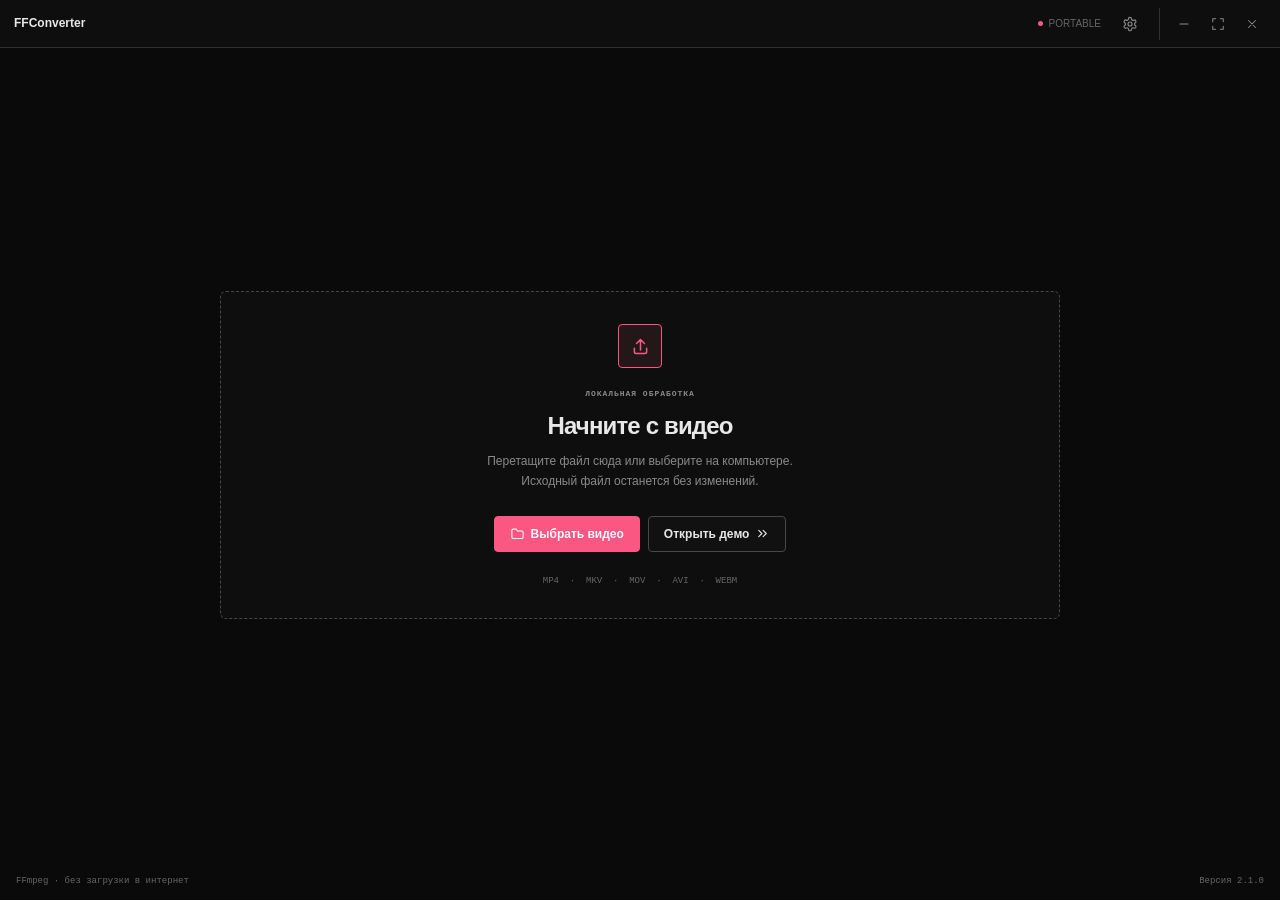
==== commit 25aa4ca8: "Release FFConverter 2.1.0" ====
--- a/ui/index.html
+++ b/ui/index.html
@@ -50,7 +50,7 @@
       <div class="topbar-actions"><span class="save-state"><i class="m-status-dot"></i>PORTABLE</span><button class="m-icon-button" id="welcome-help-button" type="button" aria-label="Настройки"><svg class="m-icon"><use href="#i-settings"/></svg></button><div class="window-controls"><button data-window-action="minimize" type="button" aria-label="Свернуть"><svg class="m-icon"><use href="#i-minus"/></svg></button><button data-window-action="maximize" type="button" aria-label="Развернуть"><svg class="m-icon"><use href="#i-expand"/></svg></button><button data-window-action="close" type="button" aria-label="Закрыть"><svg class="m-icon"><use href="#i-close"/></svg></button></div></div>
     </header>
     <main class="welcome-main"><div class="drop-zone" id="drop-zone"><span class="upload-icon"><svg class="m-icon"><use href="#i-upload"/></svg></span><p class="m-overline">ЛОКАЛЬНАЯ ОБРАБОТКА</p><h1>Начните с видео</h1><p>Перетащите файл сюда или выберите на компьютере.<br>Исходный файл останется без изменений.</p><div class="drop-actions"><button class="m-btn m-btn--primary" id="browse-button" type="button"><svg class="m-icon"><use href="#i-folder"/></svg>Выбрать видео</button><button class="m-btn m-btn--secondary" id="demo-button" type="button">Открыть демо<svg class="m-icon"><use href="#i-forward"/></svg></button></div><span class="welcome-formats">MP4&nbsp;&nbsp;·&nbsp;&nbsp;MKV&nbsp;&nbsp;·&nbsp;&nbsp;MOV&nbsp;&nbsp;·&nbsp;&nbsp;AVI&nbsp;&nbsp;·&nbsp;&nbsp;WEBM</span></div></main>
-    <footer class="welcome-footer"><span>FFmpeg · без загрузки в интернет</span><span>Версия <span class="app-version">2.0.0</span></span></footer>
+    <footer class="welcome-footer"><span>FFmpeg · без загрузки в интернет</span><span>Версия <span class="app-version">2.1.0</span></span></footer>
   </section>
 
   <section class="workspace app-shell" id="workspace" aria-label="Рабочая область" hidden>
@@ -109,7 +109,7 @@
   </section>
 
   <div class="app-modal" id="export-modal" role="dialog" aria-modal="true" aria-labelledby="export-modal-title" hidden><div class="modal-card"></div></div>
-  <div class="app-modal" id="help-modal" role="dialog" aria-modal="true" aria-labelledby="help-modal-title" hidden><div class="modal-card help-card"><button class="m-icon-button modal-close" data-close-modal type="button" aria-label="Закрыть"><svg class="m-icon"><use href="#i-close"/></svg></button><p class="m-overline">НАСТРОЙКИ</p><h2 id="help-modal-title">FFConverter</h2><div class="accent-setting"><span><strong>Акцентный цвет</strong><small>Основной цвет интерфейса</small></span><div class="docs-color-picker"><button class="docs-accent-picker" id="accent-picker-button" type="button" aria-label="Выбрать акцентный цвет" aria-haspopup="dialog" aria-controls="color-picker" aria-expanded="false"><input id="accent-color" type="hidden" value="#fa5782"><span>ACCENT</span><i id="accent-swatch"></i><svg class="m-icon"><use href="#i-chevron"/></svg></button><div class="docs-color-panel" id="color-picker" role="dialog" aria-label="Акцентный цвет" hidden><div class="docs-color-panel-head"><span>ACCENT COLOR</span><code id="accent-value">#FA5782</code></div><div class="docs-color-surface" id="color-field" role="slider" tabindex="0" aria-label="Насыщенность и яркость" aria-valuemin="0" aria-valuemax="100" aria-valuenow="65"><span id="accent-cursor"></span></div><div class="docs-color-hue"><input id="color-hue" type="range" min="0" max="360" step="1" value="340" aria-label="Оттенок"></div><div class="docs-color-custom"><label class="m-label" for="color-hex">CUSTOM HEX</label><input class="m-input" id="color-hex" type="text" value="#FA5782" maxlength="7" spellcheck="false" autocomplete="off"><p class="m-help">6 символов, с # или без.</p></div><div class="docs-color-panel-footer"><span>Только акцентные состояния</span><button class="m-btn m-btn--ghost m-btn--sm" id="accent-reset" type="button">Сбросить</button></div></div></div></div><section class="update-setting"><div class="update-setting-row"><div><strong>Обновления</strong><span id="update-status">Версия <span class="app-version">2.0.0</span></span></div><button class="m-btn m-btn--secondary m-btn--sm" id="update-check" type="button">Проверить</button></div><div class="update-progress" id="update-progress" hidden><div class="update-progress-track"><span id="update-progress-bar"></span></div><span id="update-progress-value">0%</span></div></section><div class="shortcut-list"><div><span>Воспроизведение / пауза</span><kbd>Пробел</kbd></div><div><span>Перемотка на 5 секунд</span><span><kbd>←</kbd> <kbd>→</kbd></span></div><div><span>Сбросить обрезку</span><kbd>R</kbd></div><div><span>Закрыть окно</span><kbd>Esc</kbd></div></div><p class="modal-hint m-help">Предпросмотр использует облегчённую копию для неподдерживаемых форматов. Экспорт всегда выполняется из исходного файла.</p><button class="m-btn m-btn--secondary" data-close-modal type="button">Понятно</button></div></div>
+  <div class="app-modal" id="help-modal" role="dialog" aria-modal="true" aria-labelledby="help-modal-title" hidden><div class="modal-card help-card"><button class="m-icon-button modal-close" data-close-modal type="button" aria-label="Закрыть"><svg class="m-icon"><use href="#i-close"/></svg></button><p class="m-overline">НАСТРОЙКИ</p><h2 id="help-modal-title">FFConverter</h2><div class="accent-setting"><span><strong>Акцентный цвет</strong><small>Основной цвет интерфейса</small></span><div class="docs-color-picker"><button class="docs-accent-picker" id="accent-picker-button" type="button" aria-label="Выбрать акцентный цвет" aria-haspopup="dialog" aria-controls="color-picker" aria-expanded="false"><input id="accent-color" type="hidden" value="#fa5782"><span>ACCENT</span><i id="accent-swatch"></i><svg class="m-icon"><use href="#i-chevron"/></svg></button><div class="docs-color-panel" id="color-picker" role="dialog" aria-label="Акцентный цвет" hidden><div class="docs-color-panel-head"><span>ACCENT COLOR</span><code id="accent-value">#FA5782</code></div><div class="docs-color-surface" id="color-field" role="slider" tabindex="0" aria-label="Насыщенность и яркость" aria-valuemin="0" aria-valuemax="100" aria-valuenow="65"><span id="accent-cursor"></span></div><div class="docs-color-hue"><input id="color-hue" type="range" min="0" max="360" step="1" value="340" aria-label="Оттенок"></div><div class="docs-color-custom"><label class="m-label" for="color-hex">CUSTOM HEX</label><input class="m-input" id="color-hex" type="text" value="#FA5782" maxlength="7" spellcheck="false" autocomplete="off"><p class="m-help">6 символов, с # или без.</p></div><div class="docs-color-panel-footer"><span>Только акцентные состояния</span><button class="m-btn m-btn--ghost m-btn--sm" id="accent-reset" type="button">Сбросить</button></div></div></div></div><section class="update-setting"><div class="update-setting-row"><div><strong>Обновления</strong><span id="update-status">Версия <span class="app-version">2.1.0</span></span></div><button class="m-btn m-btn--secondary m-btn--sm" id="update-check" type="button">Проверить</button></div><div class="update-progress" id="update-progress" hidden><div class="update-progress-track"><span id="update-progress-bar"></span></div><span id="update-progress-value">0%</span></div></section><div class="shortcut-list"><div><span>Воспроизведение / пауза</span><kbd>Пробел</kbd></div><div><span>Перемотка на 5 секунд</span><span><kbd>←</kbd> <kbd>→</kbd></span></div><div><span>Сбросить обрезку</span><kbd>R</kbd></div><div><span>Удалить выбранный эффект</span><kbd>Delete</kbd></div><div><span>Отменить удаление эффекта</span><span><kbd>Ctrl</kbd> + <kbd>Z</kbd></span></div><div><span>Закрыть окно</span><kbd>Esc</kbd></div></div><p class="modal-hint m-help">Предпросмотр использует облегчённую копию для неподдерживаемых форматов. Экспорт всегда выполняется из исходного файла.</p><button class="m-btn m-btn--secondary" data-close-modal type="button">Понятно</button></div></div>
   <div class="app-modal" id="update-modal" role="dialog" aria-modal="true" aria-labelledby="update-modal-title" hidden><div class="modal-card"><button class="m-icon-button modal-close" data-close-modal type="button" aria-label="Закрыть"><svg class="m-icon"><use href="#i-close"/></svg></button><span class="modal-icon"><svg class="m-icon"><use href="#i-reset"/></svg></span><p class="m-overline" id="update-modal-eyebrow">Доступно обновление</p><h2 id="update-modal-title">Новая версия FFConverter</h2><p id="update-version-label"></p><p id="update-notes"></p><div class="export-progress" id="update-modal-progress" hidden><div><span id="update-modal-progress-value">0%</span></div><div class="export-progress-track"><span id="update-modal-progress-bar"></span></div></div><div class="modal-actions"><button class="m-btn m-btn--primary" id="update-install" type="button">Скачать и установить</button><button class="m-btn m-btn--secondary" data-close-modal type="button">Позже</button></div></div></div>
   <script src="mono.js"></script>
   <script src="app.js"></script>
--- a/ui/styles/app.css
+++ b/ui/styles/app.css
@@ -89,7 +89,7 @@
 .effect-section > summary > .effect-summary > .m-icon { transform: none; }
 .effect-section[open] > summary > .effect-summary > .m-icon { color: var(--m-accent); }
 .effect-content { gap: 11px; }
-.effect-section[data-effect][open] { border-color: color-mix(in srgb, var(--m-accent) 55%, var(--m-border)); }
+.effect-section[open] { border-color: color-mix(in srgb, var(--m-accent) 55%, var(--m-border)); }
 .preset-grid { grid-template-columns: repeat(2, minmax(0, 1fr)); }
 .preset-grid .m-btn { position: relative; min-width: 0; overflow: hidden; white-space: normal; font-size: 10px; }
 .preset-grid .m-btn small { display: block; max-width: 100%; overflow: hidden; text-overflow: ellipsis; white-space: nowrap; }
@@ -159,7 +159,7 @@
 .timeline-canvas { min-height: 188px; }
 .speed-badge:empty { display: none; }
 .effect-clip.is-inactive { border-style: dashed; opacity: .5; }
-.crop-overlay { position: absolute; z-index: 10; inset: 0; touch-action: none; }
+.crop-overlay { position: absolute; z-index: 30; inset: 0; touch-action: none; }
 .crop-frame { position: absolute; border: 1px solid var(--m-accent); box-shadow: 0 0 0 999px rgb(0 0 0 / 48%); cursor: move; touch-action: none; }
 .crop-grid { position: absolute; inset: 0; pointer-events: none; background: linear-gradient(90deg, transparent 33.1%, rgb(255 255 255 / 22%) 33.3%, transparent 33.5%, transparent 66.4%, rgb(255 255 255 / 22%) 66.6%, transparent 66.8%), linear-gradient(0deg, transparent 33.1%, rgb(255 255 255 / 22%) 33.3%, transparent 33.5%, transparent 66.4%, rgb(255 255 255 / 22%) 66.6%, transparent 66.8%); }
 .crop-handle { position: absolute; z-index: 2; width: 16px; height: 16px; border-color: white; border-style: solid; }
@@ -173,6 +173,13 @@
 .blur-handle { position: absolute; z-index: 4; width: 20px; height: 20px; border-color: #fff; border-style: solid; background: transparent; filter: drop-shadow(0 0 2px rgb(0 0 0 / 85%)); pointer-events: auto; touch-action: none; }
 .bh-tl { left: 0; top: 0; border-width: 3px 0 0 3px; cursor: nwse-resize; }.bh-tr { right: 0; top: 0; border-width: 3px 3px 0 0; cursor: nesw-resize; }.bh-bl { left: 0; bottom: 0; border-width: 0 0 3px 3px; cursor: nesw-resize; }.bh-br { right: 0; bottom: 0; border-width: 0 3px 3px 0; cursor: nwse-resize; }
 .blur-label { position: absolute; left: 50%; bottom: 14px; transform: translateX(-50%); padding: 4px 7px; background: var(--m-surface); color: var(--m-accent); font: 8px var(--m-mono); white-space: nowrap; pointer-events: none; }
+.blur-region.is-preview { pointer-events: none; }
+.blur-region.is-preview .blur-region-frame { border-color: transparent; background: transparent; pointer-events: none; cursor: default; }
+.blur-region.is-preview .blur-handle, .blur-region.is-preview .blur-label { display: none; }
+.blur-region > .blur-region-frame { z-index: 2; }
+.blur-region > .blur-label { z-index: 3; }
+.blur-region-preview { position: absolute; z-index: 1; inset: 0; pointer-events: none; }
+.blur-region-preview .blur-region-frame { border-color: transparent; background: transparent; pointer-events: none; cursor: default; }
 .app-modal { position: fixed; z-index: 200; inset: var(--topbar-height) 0 0; padding: 24px; display: grid; place-items: center; background: var(--m-overlay); }
 .modal-card { position: relative; width: min(440px, 100%); max-height: calc(100dvh - var(--topbar-height) - 48px); padding: 24px; overflow-y: auto; border: 1px solid var(--m-border-strong); border-radius: var(--m-radius-xl); background: var(--m-surface); box-shadow: var(--m-shadow); }
 .modal-card h2 { margin: 5px 0 0; font-size: 19px; font-weight: 550; }
@@ -209,10 +216,8 @@
 .custom-scroll-wrap.inspector-wrap { overflow: hidden; }
 .custom-scroll-thumb { background: var(--m-muted); }
 .custom-scroll-thumb:hover { background: var(--m-accent); }
-.effect-clip { justify-content: flex-start; padding-right: 30px; }
+.effect-clip { justify-content: flex-start; padding-right: 18px; }
 .effect-clip.is-selected { border-color: var(--m-text); box-shadow: 0 0 0 1px var(--m-accent); }
-.effect-delete { position: absolute; z-index: 6; top: 0; right: 10px; bottom: 0; width: 15px; padding: 0; border: 0; display: none; background: transparent; color: var(--m-accent-contrast); font-size: 13px; cursor: pointer; }
-.effect-clip:hover .effect-delete, .effect-clip.is-selected .effect-delete { display: block; }
 .effect-clip > b { margin-right: 8px; }
 .preview-effect-rate { margin-left: 8px; color: var(--m-accent); text-transform: none; }
 #add-vfx-track { min-height: 26px; padding-inline: 8px; font-size: 9px; }
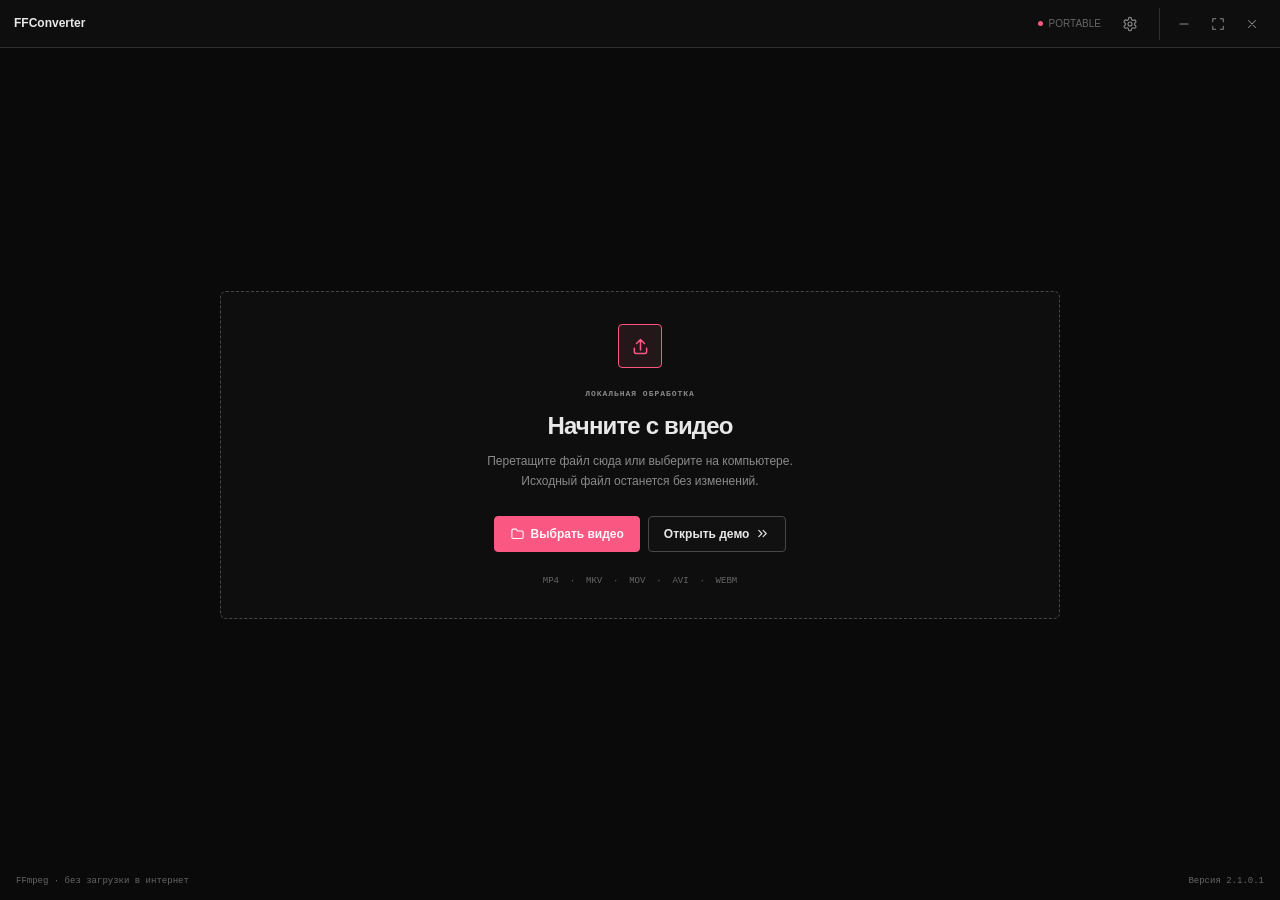
==== commit 4cba1f85: "Release FFConverter 2.1.0.1" ====
--- a/ui/index.html
+++ b/ui/index.html
@@ -50,7 +50,7 @@
       <div class="topbar-actions"><span class="save-state"><i class="m-status-dot"></i>PORTABLE</span><button class="m-icon-button" id="welcome-help-button" type="button" aria-label="Настройки"><svg class="m-icon"><use href="#i-settings"/></svg></button><div class="window-controls"><button data-window-action="minimize" type="button" aria-label="Свернуть"><svg class="m-icon"><use href="#i-minus"/></svg></button><button data-window-action="maximize" type="button" aria-label="Развернуть"><svg class="m-icon"><use href="#i-expand"/></svg></button><button data-window-action="close" type="button" aria-label="Закрыть"><svg class="m-icon"><use href="#i-close"/></svg></button></div></div>
     </header>
     <main class="welcome-main"><div class="drop-zone" id="drop-zone"><span class="upload-icon"><svg class="m-icon"><use href="#i-upload"/></svg></span><p class="m-overline">ЛОКАЛЬНАЯ ОБРАБОТКА</p><h1>Начните с видео</h1><p>Перетащите файл сюда или выберите на компьютере.<br>Исходный файл останется без изменений.</p><div class="drop-actions"><button class="m-btn m-btn--primary" id="browse-button" type="button"><svg class="m-icon"><use href="#i-folder"/></svg>Выбрать видео</button><button class="m-btn m-btn--secondary" id="demo-button" type="button">Открыть демо<svg class="m-icon"><use href="#i-forward"/></svg></button></div><span class="welcome-formats">MP4&nbsp;&nbsp;·&nbsp;&nbsp;MKV&nbsp;&nbsp;·&nbsp;&nbsp;MOV&nbsp;&nbsp;·&nbsp;&nbsp;AVI&nbsp;&nbsp;·&nbsp;&nbsp;WEBM</span></div></main>
-    <footer class="welcome-footer"><span>FFmpeg · без загрузки в интернет</span><span>Версия <span class="app-version">2.1.0</span></span></footer>
+    <footer class="welcome-footer"><span>FFmpeg · без загрузки в интернет</span><span>Версия <span class="app-version">2.1.0.1</span></span></footer>
   </section>
 
   <section class="workspace app-shell" id="workspace" aria-label="Рабочая область" hidden>
@@ -78,7 +78,7 @@
         <div class="m-tabs inspector-tabs" role="tablist" aria-label="Разделы"><button class="m-tab is-active" id="video-tab" data-panel="video-panel" role="tab" aria-selected="true" type="button">Видео</button><button class="m-tab" id="effects-tab" data-panel="effects-panel" role="tab" aria-selected="false" type="button">Эффекты</button><button class="m-tab" id="audio-tab" data-panel="audio-panel" role="tab" aria-selected="false" type="button">Звук <span class="tab-count">2</span></button></div>
         <div class="inspector-scroll">
           <section class="inspector-panel settings-panel" id="video-panel" role="tabpanel" aria-labelledby="video-tab">
-            <details class="m-details effect-section setting-section"><summary><span class="effect-summary"><svg class="m-icon"><use href="#i-cpu"/></svg>Сжатие <small id="compression-summary">Не применяется</small></span><svg class="m-icon"><use href="#i-chevron"/></svg></summary><div class="effect-content setting-content"><div class="preset-grid" id="preset-grid"><button class="m-btn m-btn--secondary" data-preset="quality" type="button"><span>Качество</span><small>AV1 · NVIDIA · CQ 32</small></button><button class="m-btn m-btn--secondary is-active" data-preset="balance" type="button"><span>Баланс</span><small>HEVC · NVIDIA · CQ 21</small><i><svg class="m-icon"><use href="#i-check"/></svg></i></button></div><div class="m-label-row"><label class="m-label" for="quality-range">Качество</label><output id="quality-value">CQ 21 · Высокое</output></div><input class="m-range" id="quality-range" type="range" min="15" max="35" value="21"><div class="range-caption"><span>Выше качество</span><span>Меньше файл</span></div><label class="m-field"><span class="m-label">Кодек</span><select class="m-select" id="codec-select"><option value="H.264">H.264</option><option value="HEVC" selected>HEVC / H.265</option><option value="AV1">AV1</option></select></label><label class="m-field"><span class="m-label">Устройство</span><select class="m-select" id="encoder-select"><option>CPU</option><option selected>NVIDIA NVENC</option><option>Intel Quick Sync</option></select></label><p class="m-help" id="encoder-note">Доступность аппаратного кодирования проверяется автоматически.</p></div></details>
+            <details class="m-details effect-section setting-section"><summary><span class="effect-summary"><svg class="m-icon"><use href="#i-cpu"/></svg>Сжатие <small id="compression-summary">Не применяется</small></span><svg class="m-icon"><use href="#i-chevron"/></svg></summary><div class="effect-content setting-content"><div class="preset-grid" id="preset-grid"><button class="m-btn m-btn--secondary" data-preset="quality" type="button"><span>Качество</span><small>AV1 · NVIDIA · CQ 21</small></button><button class="m-btn m-btn--secondary is-active" data-preset="balance" type="button"><span>Баланс</span><small>HEVC · NVIDIA · CQ 21</small><i><svg class="m-icon"><use href="#i-check"/></svg></i></button></div><div class="m-label-row"><label class="m-label" for="quality-range">Качество</label><output id="quality-value">CQ 21 · Высокое</output></div><input class="m-range" id="quality-range" type="range" min="15" max="35" value="21"><div class="range-caption"><span>Выше качество</span><span>Меньше файл</span></div><label class="m-field"><span class="m-label">Кодек</span><select class="m-select" id="codec-select"><option value="H.264">H.264</option><option value="HEVC" selected>HEVC / H.265</option><option value="AV1">AV1</option></select></label><label class="m-field"><span class="m-label">Устройство</span><select class="m-select" id="encoder-select"><option>CPU</option><option selected>NVIDIA NVENC</option><option>Intel Quick Sync</option></select></label><p class="m-help" id="encoder-note">Доступность аппаратного кодирования проверяется автоматически.</p></div></details>
             <details class="m-details effect-section setting-section"><summary><span class="effect-summary"><svg class="m-icon"><use href="#i-film"/></svg>Конвертирование <small>Оригинал</small></span><svg class="m-icon"><use href="#i-chevron"/></svg></summary><div class="effect-content setting-content"><label class="m-field"><span class="m-label">Контейнер</span><select class="m-select" id="container-select"><option value="original">Оригинал</option><option>MP4</option><option>MKV</option><option>MOV</option><option>WebM</option></select></label><label class="m-switch-row"><span>Сохранить метаданные<small>Дата, название и свойства</small></span><span class="m-switch"><input type="checkbox" checked><span></span></span></label><label class="m-switch-row"><span>Сохранить субтитры<small>Если они есть в исходном файле</small></span><span class="m-switch"><input type="checkbox" checked><span></span></span></label></div></details>
             <details class="m-details effect-section setting-section"><summary><span class="effect-summary"><svg class="m-icon"><use href="#i-expand"/></svg>Разрешение <small id="resolution-summary">Не применяется</small></span><svg class="m-icon"><use href="#i-chevron"/></svg></summary><div class="effect-content setting-content"><div class="resolution-presets" id="resolution-presets"><button class="active" data-width="1920" data-height="1080" type="button">Оригинал</button><button data-width="3840" data-height="2160" type="button">4K</button><button data-width="2560" data-height="1440" type="button">2K</button><button data-width="1920" data-height="1080" type="button">1080p</button><button data-width="1280" data-height="720" type="button">720p</button></div><div class="dimension-row"><label><span class="m-label">Ширина</span><input class="m-input" id="width-input" type="number" value="1920" min="16"></label><span>×</span><label><span class="m-label">Высота</span><input class="m-input" id="height-input" type="number" value="1080" min="16"></label></div><label class="m-switch-row"><span>Сохранять пропорции</span><span class="m-switch"><input id="aspect-lock" type="checkbox" checked><span></span></span></label></div></details>
             <details class="m-details effect-section setting-section"><summary><span class="effect-summary"><svg class="m-icon"><use href="#i-crop"/></svg>Обрезка кадра <small id="crop-summary">Не применяется</small></span><svg class="m-icon"><use href="#i-chevron"/></svg></summary><div class="effect-content setting-content"><div class="ratio-grid" id="ratio-grid"><button class="active" data-ratio="free" type="button">Весь кадр</button><button data-ratio="16:9" type="button">16:9</button><button data-ratio="1:1" type="button">1:1</button><button data-ratio="4:3" type="button">4:3</button><button data-ratio="9:16" type="button">9:16</button></div><button class="m-btn m-btn--secondary" id="crop-preview-button" type="button"><svg class="m-icon"><use href="#i-crop"/></svg>Область на превью</button></div></details>
@@ -109,7 +109,7 @@
   </section>
 
   <div class="app-modal" id="export-modal" role="dialog" aria-modal="true" aria-labelledby="export-modal-title" hidden><div class="modal-card"></div></div>
-  <div class="app-modal" id="help-modal" role="dialog" aria-modal="true" aria-labelledby="help-modal-title" hidden><div class="modal-card help-card"><button class="m-icon-button modal-close" data-close-modal type="button" aria-label="Закрыть"><svg class="m-icon"><use href="#i-close"/></svg></button><p class="m-overline">НАСТРОЙКИ</p><h2 id="help-modal-title">FFConverter</h2><div class="accent-setting"><span><strong>Акцентный цвет</strong><small>Основной цвет интерфейса</small></span><div class="docs-color-picker"><button class="docs-accent-picker" id="accent-picker-button" type="button" aria-label="Выбрать акцентный цвет" aria-haspopup="dialog" aria-controls="color-picker" aria-expanded="false"><input id="accent-color" type="hidden" value="#fa5782"><span>ACCENT</span><i id="accent-swatch"></i><svg class="m-icon"><use href="#i-chevron"/></svg></button><div class="docs-color-panel" id="color-picker" role="dialog" aria-label="Акцентный цвет" hidden><div class="docs-color-panel-head"><span>ACCENT COLOR</span><code id="accent-value">#FA5782</code></div><div class="docs-color-surface" id="color-field" role="slider" tabindex="0" aria-label="Насыщенность и яркость" aria-valuemin="0" aria-valuemax="100" aria-valuenow="65"><span id="accent-cursor"></span></div><div class="docs-color-hue"><input id="color-hue" type="range" min="0" max="360" step="1" value="340" aria-label="Оттенок"></div><div class="docs-color-custom"><label class="m-label" for="color-hex">CUSTOM HEX</label><input class="m-input" id="color-hex" type="text" value="#FA5782" maxlength="7" spellcheck="false" autocomplete="off"><p class="m-help">6 символов, с # или без.</p></div><div class="docs-color-panel-footer"><span>Только акцентные состояния</span><button class="m-btn m-btn--ghost m-btn--sm" id="accent-reset" type="button">Сбросить</button></div></div></div></div><section class="update-setting"><div class="update-setting-row"><div><strong>Обновления</strong><span id="update-status">Версия <span class="app-version">2.1.0</span></span></div><button class="m-btn m-btn--secondary m-btn--sm" id="update-check" type="button">Проверить</button></div><div class="update-progress" id="update-progress" hidden><div class="update-progress-track"><span id="update-progress-bar"></span></div><span id="update-progress-value">0%</span></div></section><div class="shortcut-list"><div><span>Воспроизведение / пауза</span><kbd>Пробел</kbd></div><div><span>Перемотка на 5 секунд</span><span><kbd>←</kbd> <kbd>→</kbd></span></div><div><span>Сбросить обрезку</span><kbd>R</kbd></div><div><span>Удалить выбранный эффект</span><kbd>Delete</kbd></div><div><span>Отменить удаление эффекта</span><span><kbd>Ctrl</kbd> + <kbd>Z</kbd></span></div><div><span>Закрыть окно</span><kbd>Esc</kbd></div></div><p class="modal-hint m-help">Предпросмотр использует облегчённую копию для неподдерживаемых форматов. Экспорт всегда выполняется из исходного файла.</p><button class="m-btn m-btn--secondary" data-close-modal type="button">Понятно</button></div></div>
+  <div class="app-modal" id="help-modal" role="dialog" aria-modal="true" aria-labelledby="help-modal-title" hidden><div class="modal-card help-card"><button class="m-icon-button modal-close" data-close-modal type="button" aria-label="Закрыть"><svg class="m-icon"><use href="#i-close"/></svg></button><p class="m-overline">НАСТРОЙКИ</p><h2 id="help-modal-title">FFConverter</h2><div class="accent-setting"><span><strong>Акцентный цвет</strong><small>Основной цвет интерфейса</small></span><div class="docs-color-picker"><button class="docs-accent-picker" id="accent-picker-button" type="button" aria-label="Выбрать акцентный цвет" aria-haspopup="dialog" aria-controls="color-picker" aria-expanded="false"><input id="accent-color" type="hidden" value="#fa5782"><span>ACCENT</span><i id="accent-swatch"></i><svg class="m-icon"><use href="#i-chevron"/></svg></button><div class="docs-color-panel" id="color-picker" role="dialog" aria-label="Акцентный цвет" hidden><div class="docs-color-panel-head"><span>ACCENT COLOR</span><code id="accent-value">#FA5782</code></div><div class="docs-color-surface" id="color-field" role="slider" tabindex="0" aria-label="Насыщенность и яркость" aria-valuemin="0" aria-valuemax="100" aria-valuenow="65"><span id="accent-cursor"></span></div><div class="docs-color-hue"><input id="color-hue" type="range" min="0" max="360" step="1" value="340" aria-label="Оттенок"></div><div class="docs-color-custom"><label class="m-label" for="color-hex">CUSTOM HEX</label><input class="m-input" id="color-hex" type="text" value="#FA5782" maxlength="7" spellcheck="false" autocomplete="off"><p class="m-help">6 символов, с # или без.</p></div><div class="docs-color-panel-footer"><span>Только акцентные состояния</span><button class="m-btn m-btn--ghost m-btn--sm" id="accent-reset" type="button">Сбросить</button></div></div></div></div><section class="update-setting"><div class="update-setting-row"><div><strong>Обновления</strong><span id="update-status">Версия <span class="app-version">2.1.0.1</span></span></div><button class="m-btn m-btn--secondary m-btn--sm" id="update-check" type="button">Проверить</button></div><div class="update-progress" id="update-progress" hidden><div class="update-progress-track"><span id="update-progress-bar"></span></div><span id="update-progress-value">0%</span></div></section><div class="shortcut-list"><div><span>Воспроизведение / пауза</span><kbd>Пробел</kbd></div><div><span>Перемотка на 5 секунд</span><span><kbd>←</kbd> <kbd>→</kbd></span></div><div><span>Сбросить обрезку</span><kbd>R</kbd></div><div><span>Удалить выбранный эффект</span><kbd>Delete</kbd></div><div><span>Отменить удаление эффекта</span><span><kbd>Ctrl</kbd> + <kbd>Z</kbd></span></div><div><span>Закрыть окно</span><kbd>Esc</kbd></div></div><p class="modal-hint m-help">Предпросмотр использует облегчённую копию для неподдерживаемых форматов. Экспорт всегда выполняется из исходного файла.</p><button class="m-btn m-btn--secondary" data-close-modal type="button">Понятно</button></div></div>
   <div class="app-modal" id="update-modal" role="dialog" aria-modal="true" aria-labelledby="update-modal-title" hidden><div class="modal-card"><button class="m-icon-button modal-close" data-close-modal type="button" aria-label="Закрыть"><svg class="m-icon"><use href="#i-close"/></svg></button><span class="modal-icon"><svg class="m-icon"><use href="#i-reset"/></svg></span><p class="m-overline" id="update-modal-eyebrow">Доступно обновление</p><h2 id="update-modal-title">Новая версия FFConverter</h2><p id="update-version-label"></p><p id="update-notes"></p><div class="export-progress" id="update-modal-progress" hidden><div><span id="update-modal-progress-value">0%</span></div><div class="export-progress-track"><span id="update-modal-progress-bar"></span></div></div><div class="modal-actions"><button class="m-btn m-btn--primary" id="update-install" type="button">Скачать и установить</button><button class="m-btn m-btn--secondary" data-close-modal type="button">Позже</button></div></div></div>
   <script src="mono.js"></script>
   <script src="app.js"></script>
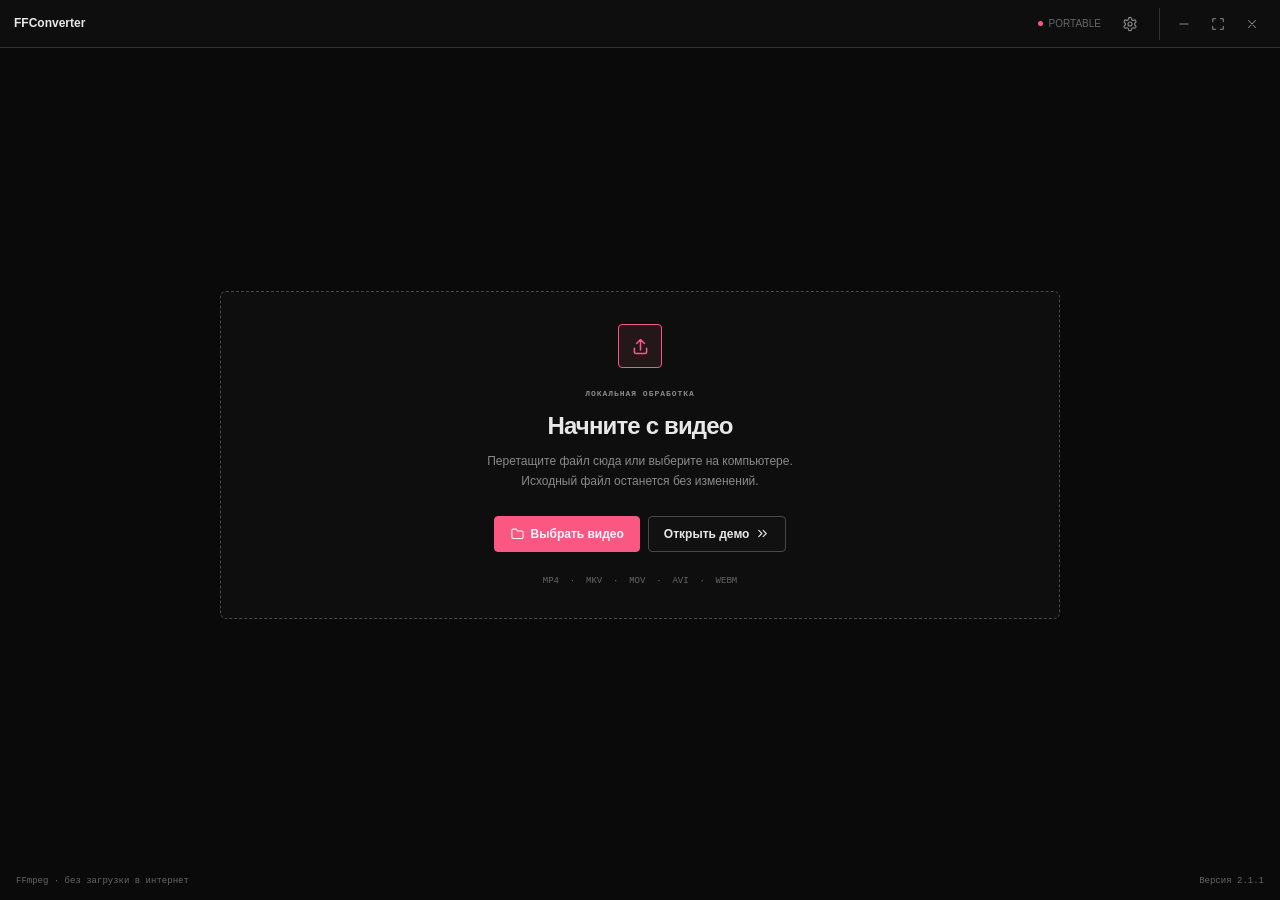
==== commit 2ca380e7: "Release FFConverter 2.1.1" ====
--- a/ui/index.html
+++ b/ui/index.html
@@ -50,7 +50,7 @@
       <div class="topbar-actions"><span class="save-state"><i class="m-status-dot"></i>PORTABLE</span><button class="m-icon-button" id="welcome-help-button" type="button" aria-label="Настройки"><svg class="m-icon"><use href="#i-settings"/></svg></button><div class="window-controls"><button data-window-action="minimize" type="button" aria-label="Свернуть"><svg class="m-icon"><use href="#i-minus"/></svg></button><button data-window-action="maximize" type="button" aria-label="Развернуть"><svg class="m-icon"><use href="#i-expand"/></svg></button><button data-window-action="close" type="button" aria-label="Закрыть"><svg class="m-icon"><use href="#i-close"/></svg></button></div></div>
     </header>
     <main class="welcome-main"><div class="drop-zone" id="drop-zone"><span class="upload-icon"><svg class="m-icon"><use href="#i-upload"/></svg></span><p class="m-overline">ЛОКАЛЬНАЯ ОБРАБОТКА</p><h1>Начните с видео</h1><p>Перетащите файл сюда или выберите на компьютере.<br>Исходный файл останется без изменений.</p><div class="drop-actions"><button class="m-btn m-btn--primary" id="browse-button" type="button"><svg class="m-icon"><use href="#i-folder"/></svg>Выбрать видео</button><button class="m-btn m-btn--secondary" id="demo-button" type="button">Открыть демо<svg class="m-icon"><use href="#i-forward"/></svg></button></div><span class="welcome-formats">MP4&nbsp;&nbsp;·&nbsp;&nbsp;MKV&nbsp;&nbsp;·&nbsp;&nbsp;MOV&nbsp;&nbsp;·&nbsp;&nbsp;AVI&nbsp;&nbsp;·&nbsp;&nbsp;WEBM</span></div></main>
-    <footer class="welcome-footer"><span>FFmpeg · без загрузки в интернет</span><span>Версия <span class="app-version">2.1.0.1</span></span></footer>
+    <footer class="welcome-footer"><span>FFmpeg · без загрузки в интернет</span><span>Версия <span class="app-version">2.1.1</span></span></footer>
   </section>
 
   <section class="workspace app-shell" id="workspace" aria-label="Рабочая область" hidden>
@@ -109,7 +109,7 @@
   </section>
 
   <div class="app-modal" id="export-modal" role="dialog" aria-modal="true" aria-labelledby="export-modal-title" hidden><div class="modal-card"></div></div>
-  <div class="app-modal" id="help-modal" role="dialog" aria-modal="true" aria-labelledby="help-modal-title" hidden><div class="modal-card help-card"><button class="m-icon-button modal-close" data-close-modal type="button" aria-label="Закрыть"><svg class="m-icon"><use href="#i-close"/></svg></button><p class="m-overline">НАСТРОЙКИ</p><h2 id="help-modal-title">FFConverter</h2><div class="accent-setting"><span><strong>Акцентный цвет</strong><small>Основной цвет интерфейса</small></span><div class="docs-color-picker"><button class="docs-accent-picker" id="accent-picker-button" type="button" aria-label="Выбрать акцентный цвет" aria-haspopup="dialog" aria-controls="color-picker" aria-expanded="false"><input id="accent-color" type="hidden" value="#fa5782"><span>ACCENT</span><i id="accent-swatch"></i><svg class="m-icon"><use href="#i-chevron"/></svg></button><div class="docs-color-panel" id="color-picker" role="dialog" aria-label="Акцентный цвет" hidden><div class="docs-color-panel-head"><span>ACCENT COLOR</span><code id="accent-value">#FA5782</code></div><div class="docs-color-surface" id="color-field" role="slider" tabindex="0" aria-label="Насыщенность и яркость" aria-valuemin="0" aria-valuemax="100" aria-valuenow="65"><span id="accent-cursor"></span></div><div class="docs-color-hue"><input id="color-hue" type="range" min="0" max="360" step="1" value="340" aria-label="Оттенок"></div><div class="docs-color-custom"><label class="m-label" for="color-hex">CUSTOM HEX</label><input class="m-input" id="color-hex" type="text" value="#FA5782" maxlength="7" spellcheck="false" autocomplete="off"><p class="m-help">6 символов, с # или без.</p></div><div class="docs-color-panel-footer"><span>Только акцентные состояния</span><button class="m-btn m-btn--ghost m-btn--sm" id="accent-reset" type="button">Сбросить</button></div></div></div></div><section class="update-setting"><div class="update-setting-row"><div><strong>Обновления</strong><span id="update-status">Версия <span class="app-version">2.1.0.1</span></span></div><button class="m-btn m-btn--secondary m-btn--sm" id="update-check" type="button">Проверить</button></div><div class="update-progress" id="update-progress" hidden><div class="update-progress-track"><span id="update-progress-bar"></span></div><span id="update-progress-value">0%</span></div></section><div class="shortcut-list"><div><span>Воспроизведение / пауза</span><kbd>Пробел</kbd></div><div><span>Перемотка на 5 секунд</span><span><kbd>←</kbd> <kbd>→</kbd></span></div><div><span>Сбросить обрезку</span><kbd>R</kbd></div><div><span>Удалить выбранный эффект</span><kbd>Delete</kbd></div><div><span>Отменить удаление эффекта</span><span><kbd>Ctrl</kbd> + <kbd>Z</kbd></span></div><div><span>Закрыть окно</span><kbd>Esc</kbd></div></div><p class="modal-hint m-help">Предпросмотр использует облегчённую копию для неподдерживаемых форматов. Экспорт всегда выполняется из исходного файла.</p><button class="m-btn m-btn--secondary" data-close-modal type="button">Понятно</button></div></div>
+  <div class="app-modal" id="help-modal" role="dialog" aria-modal="true" aria-labelledby="help-modal-title" hidden><div class="modal-card help-card"><button class="m-icon-button modal-close" data-close-modal type="button" aria-label="Закрыть"><svg class="m-icon"><use href="#i-close"/></svg></button><p class="m-overline">НАСТРОЙКИ</p><h2 id="help-modal-title">FFConverter</h2><div class="accent-setting"><span><strong>Акцентный цвет</strong><small>Основной цвет интерфейса</small></span><div class="docs-color-picker"><button class="docs-accent-picker" id="accent-picker-button" type="button" aria-label="Выбрать акцентный цвет" aria-haspopup="dialog" aria-controls="color-picker" aria-expanded="false"><input id="accent-color" type="hidden" value="#fa5782"><span>ACCENT</span><i id="accent-swatch"></i><svg class="m-icon"><use href="#i-chevron"/></svg></button><div class="docs-color-panel" id="color-picker" role="dialog" aria-label="Акцентный цвет" hidden><div class="docs-color-panel-head"><span>ACCENT COLOR</span><code id="accent-value">#FA5782</code></div><div class="docs-color-surface" id="color-field" role="slider" tabindex="0" aria-label="Насыщенность и яркость" aria-valuemin="0" aria-valuemax="100" aria-valuenow="65"><span id="accent-cursor"></span></div><div class="docs-color-hue"><input id="color-hue" type="range" min="0" max="360" step="1" value="340" aria-label="Оттенок"></div><div class="docs-color-custom"><label class="m-label" for="color-hex">CUSTOM HEX</label><input class="m-input" id="color-hex" type="text" value="#FA5782" maxlength="7" spellcheck="false" autocomplete="off"><p class="m-help">6 символов, с # или без.</p></div><div class="docs-color-panel-footer"><span>Только акцентные состояния</span><button class="m-btn m-btn--ghost m-btn--sm" id="accent-reset" type="button">Сбросить</button></div></div></div></div><section class="update-setting"><div class="update-setting-row"><div><strong>Обновления</strong><span id="update-status">Версия <span class="app-version">2.1.1</span></span></div><button class="m-btn m-btn--secondary m-btn--sm" id="update-check" type="button">Проверить</button></div><div class="update-progress" id="update-progress" hidden><div class="update-progress-track"><span id="update-progress-bar"></span></div><span id="update-progress-value">0%</span></div></section><div class="shortcut-list"><div><span>Воспроизведение / пауза</span><kbd>Пробел</kbd></div><div><span>Перемотка на 5 секунд</span><span><kbd>←</kbd> <kbd>→</kbd></span></div><div><span>Сбросить обрезку</span><kbd>R</kbd></div><div><span>Удалить выбранный эффект</span><kbd>Delete</kbd></div><div><span>Отменить удаление эффекта</span><span><kbd>Ctrl</kbd> + <kbd>Z</kbd></span></div><div><span>Закрыть окно</span><kbd>Esc</kbd></div></div><p class="modal-hint m-help">Предпросмотр использует облегчённую копию для неподдерживаемых форматов. Экспорт всегда выполняется из исходного файла.</p><button class="m-btn m-btn--secondary" data-close-modal type="button">Понятно</button></div></div>
   <div class="app-modal" id="update-modal" role="dialog" aria-modal="true" aria-labelledby="update-modal-title" hidden><div class="modal-card"><button class="m-icon-button modal-close" data-close-modal type="button" aria-label="Закрыть"><svg class="m-icon"><use href="#i-close"/></svg></button><span class="modal-icon"><svg class="m-icon"><use href="#i-reset"/></svg></span><p class="m-overline" id="update-modal-eyebrow">Доступно обновление</p><h2 id="update-modal-title">Новая версия FFConverter</h2><p id="update-version-label"></p><p id="update-notes"></p><div class="export-progress" id="update-modal-progress" hidden><div><span id="update-modal-progress-value">0%</span></div><div class="export-progress-track"><span id="update-modal-progress-bar"></span></div></div><div class="modal-actions"><button class="m-btn m-btn--primary" id="update-install" type="button">Скачать и установить</button><button class="m-btn m-btn--secondary" data-close-modal type="button">Позже</button></div></div></div>
   <script src="mono.js"></script>
   <script src="app.js"></script>
